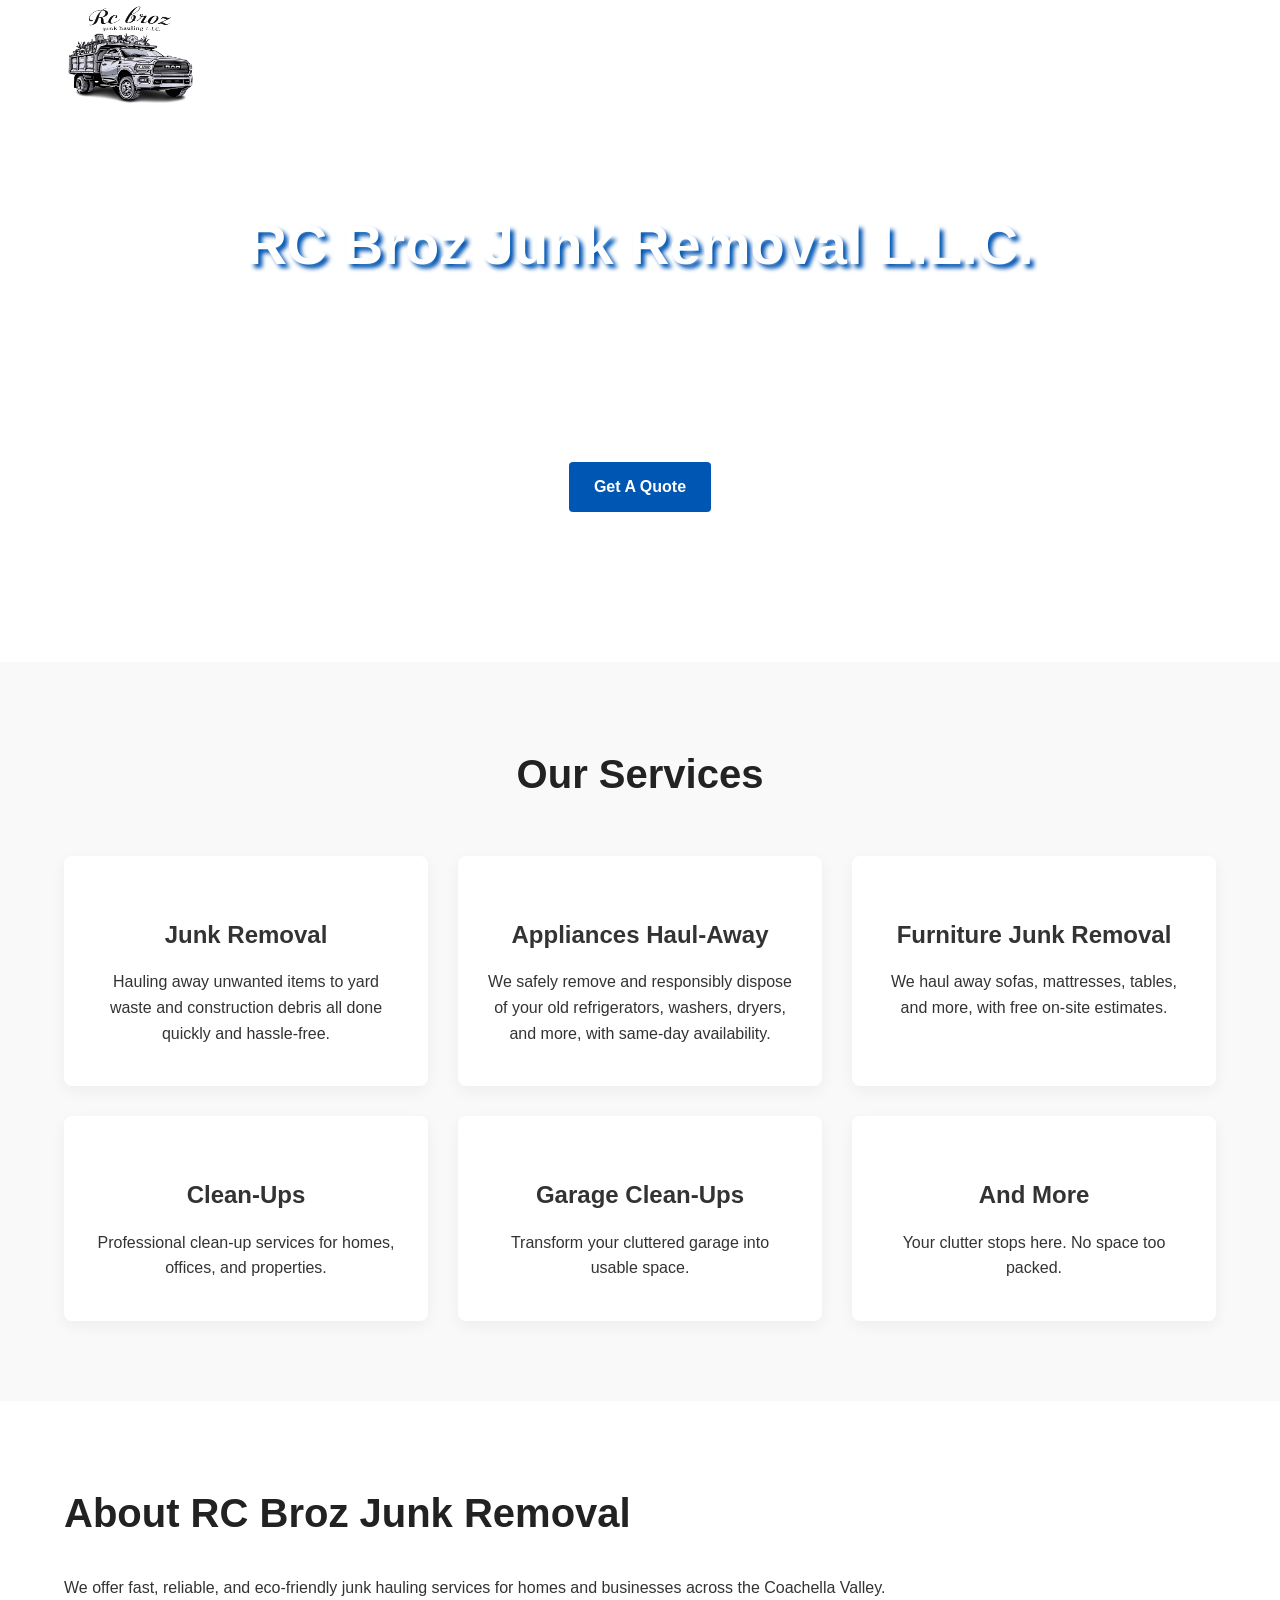
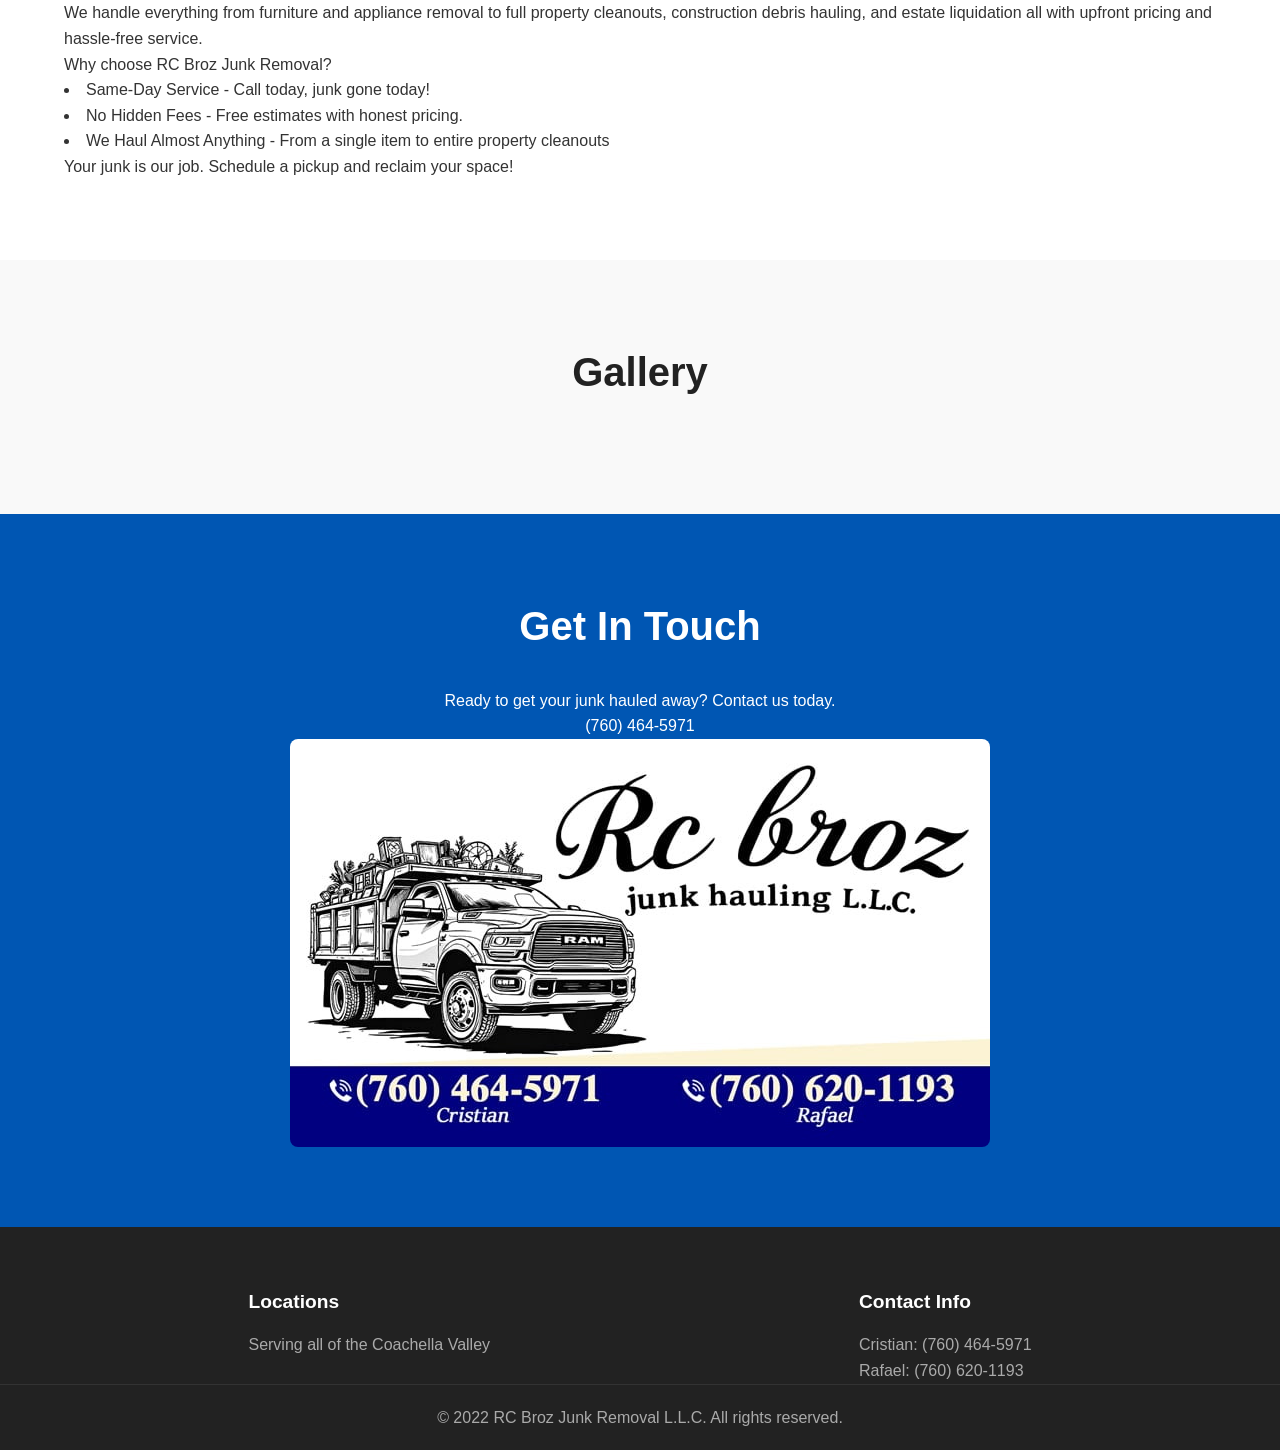
==== index.html @ 41b6b109 "Add files via upload" ====
<!DOCTYPE html>
<html lang="en">
<head>
    <meta charset="UTF-8">
    <meta name="viewport" content="width=device-width, initial-scale=1.0">
    <meta name="theme-color" content="#0056b3">
    <meta name="apple-mobile-web-app-capable" content="yes">
    <meta name="apple-mobile-web-app-status-bar-style" content="black-translucent">
    <meta name="viewport" content="width=device-width, initial-scale=1, minimum-scale=1, maximum-scale=5, viewport-fit=cover">
    <title>RC Broz Junk Removal L.L.C.</title>
    <link rel="stylesheet" href="style.css">
</head>
<body>
    <!-- Header -->
    <header class="sticky-header">
        <div class="container header-container">
            <!------- <a href="#" class="logo">RC Bros<span>Junk Removal L.L.C.</span></a> ----->

            <!---- Default logo (shown when transparent)  --->
            <img src="./images/headerlogo1.png" alt="Company Logo" width="135" height="100" class="logo logo-light">

            <!---- Scrolled logo (hidden by default)  -->
            <img src="./images/headerlogo.jpg" alt="Company Logo" width="135" height="100" class="logo logo-dark">
            <nav>
                <ul id="nav-menu">
                    <li><a href="#home">Home</a></li>
                    <li><a href="#services">Services</a></li>
                    <li><a href="#about">About</a></li>
                    <li><a href="#clients">Gallery</a></li>
                    <li><a href="#contact">Contact</a></li>
                </ul>
                <div class="mobile-menu-btn" id="mobile-menu-btn">☰</div>
            </nav>
        </div>
    </header>

    <!-- Hero Section -->
    <section class="hero" id="home">
        <div class="container">
            <h1>RC Broz Junk Removal L.L.C.</h1>
            <p> We don’t just remove junk. We clear the way for your peace of mind. Whether it’s household clutter, construction debris, or estate cleanouts, our team handles it all with efficiency and a commitment to making your space usable again. Fast, affordable, and hassle free.</p>
            <a href="#contact" class="btn">Get A Quote</a>
        </div>
    </section>

    <!-- Services Section -->
    <section class="services" id="services">
        <div class="container">
            <h2>Our Services</h2>
            
            <div class="services-grid">
                <div class="service-card">
                    <div class="service-icon"></div>
                    <h3>Junk Removal</h3>
                    <p>Hauling away unwanted items to yard waste and construction debris all done quickly and hassle-free.</p>
                </div>
                
                <div class="service-card">
                    <div class="service-icon"></div>
                    <h3>Appliances Haul-Away</h3>
                    <p>We safely remove and responsibly dispose of your old refrigerators, washers, dryers, and more, with same-day availability.</p>
                </div>
                
                <div class="service-card">
                    <div class="service-icon"></div>
                    <h3>Furniture Junk Removal</h3>
                    <p>We haul away sofas, mattresses, tables, and more, with free on-site estimates.</p>
                </div>
                
                <div class="service-card">
                    <div class="service-icon"></div>
                    <h3>Clean-Ups</h3>
                    <p>Professional clean-up services for homes, offices, and properties.</p>
                </div>
                
                <div class="service-card">
                    <div class="service-icon"></div>
                    <h3>Garage Clean-Ups</h3>
                    <p>Transform your cluttered garage into usable space.</p>
                </div>
                
                <div class="service-card">
                    <div class="service-icon"></div>
                    <h3>And More</h3>
                    <p>Your clutter stops here. No space too packed.</p>
                </div>
            </div>
        </div>
    </section>

    <!-- About Section -->
    <section class="about" id="about">
        <div class="container">
            <div class="about-content">
                <h2>About RC Broz Junk Removal</h2>
                <p>We offer fast, reliable, and eco-friendly junk hauling services for homes and businesses across the Coachella Valley.</p>
                <p>We handle everything from furniture and appliance removal to full property cleanouts, construction debris hauling, and estate liquidation all with upfront pricing and hassle-free service.</p>
                <p>Why choose RC Broz Junk Removal?</p>
                <ui>
                    <li>Same-Day Service - Call today, junk gone today!</li>
                    <li>No Hidden Fees - Free estimates with honest pricing.</li>
                    <li>We Haul Almost Anything - From a single item to entire property cleanouts</li>
                </ui>
                <p>Your junk is our job. Schedule a pickup and reclaim your space!</p>
            </div>
        </div>
    </section>

    <!-- Clients Section -->
    <section class="clients" id="clients">
        <div class="container">
            <h2>Gallery</h2>
            
            <behold-widget feed-id="I3jZKissPpooNhPsQgFi"></behold-widget>
        </div>
    </section>

    <!-- Contact Section -->
    <section class="contact" id="contact">
        <div class="container">
            <h2>Get In Touch</h2>
            <p>Ready to get your junk hauled away? Contact us today.</p>
            <p><a href="tel:17604645971">(760) 464-5971</a></p>
            
            <div class="contact-form">
                <img src="/images/business-card.jpg" alt="business card">
            </div>
        </div>
    </section>

    <!-- Footer -->
    <footer>
        <div class="container footer-contain">
            <!------
            <div class="footer-content">
                <div class="footer-column">
                    <h3>Anneta Group</h3>
                    <p>Helping businesses leverage technology to drive growth and stay competitive in the digital age.</p>
                    <div class="social-links">
                        <a href="#"><span>FB</span></a>
                        <a href="#"><span>TW</span></a>
                        <a href="#"><span>LI</span></a>
                        <a href="#"><span>IG</span></a>
                    </div>
                </div>
                ----->
                
                <div class="footer-column">
                    <h3>Locations</h3>
                    <ul>
                        <li>Serving all of the Coachella Valley</li>
                    </ul>
                </div>
                
                <div class="footer-column">
                    <h3>Contact Info</h3>
                    <ul>
                        <li><a href="tel:17604645971">Cristian: (760) 464-5971</a></li>
                        <li><a href="tel:17606201193">Rafael: (760) 620-1193</a></li>
                    </ul>
                </div>
            </div>
            
            <div class="copyright">
                <p>&copy; 2022 RC Broz Junk Removal L.L.C. All rights reserved.</p>
            </div>
        </div>
    </footer>

    <script src="script.js"></script>
<script>
  (() => {
    const d=document,s=d.createElement("script");s.type="module";
    s.src="https://w.behold.so/widget.js";d.head.append(s);
  })();
</script>
</body>
</html>
---- style.css ----
/* Reset and Base Styles */
* {
    margin: 0;
    padding: 0;
    box-sizing: border-box;
    font-family: 'Segoe UI', Tahoma, Geneva, Verdana, sans-serif;
}

body {
    color: #333;
    line-height: 1.6;
    padding-top: 80px; /* To account for fixed header */
}

a {
    text-decoration: none;
    color: inherit;
}

ul {
    list-style: none;
}

.container {
    width: 90%;
    max-width: 1200px;
    margin: 0 auto;
}

.btn {
    display: inline-block;
    padding: 12px 25px;
    background: #0056b3;
    color: white;
    border-radius: 4px;
    font-weight: 600;
    transition: all 0.3s ease;
}

.btn:hover {
    background: #003d7a;
    transform: translateY(-2px);
}

section {
    padding: 80px 0;
}

h2 {
    font-size: 2.5rem;
    margin-bottom: 30px;
    color: #222;
}

h3 {
    font-size: 1.5rem;
    margin-bottom: 15px;
}

/* Header Styles */
header {
    background-color: transparent;
    /*box-shadow: 0 2px 10px rgba(0, 0, 0, 0.1); */
    position: fixed;
    width: 100%;
    z-index: 1000;
    top: 0;
    transition: background-color 0s;
}

header.scrolled {
    background-color: white;
}

header.scrolled nav a {
    color: #333;
}

header.scrolled .logo-light {
    opacity: 0;
}

header.scrolled .logo-dark {
    opacity: 1;
}

/* header.sticky-header {
    box-shadow: 0 2px 20px rgba(0, 0, 0, 0.1);
}
*/
header.solid {
    background-color: white;
}

.header-container {
    display: flex;
    justify-content: space-between;
    align-items: center;
    padding: 5px 0;
}

.logo {
    transition: opacity 0s;
}

.logo-light {
    opacity: 1;
}

.logo-dark {
    opacity: 0;
    position: absolute;
}


nav ul {
    display: flex;
}

nav ul li {
    margin-left: 30px;
}

nav ul li a {
    color: white;
    font-weight: 500;
    transition: color 0.3s ease;
}

nav ul li a:hover {
    color: rgb(0, 86, 179);
}

.mobile-menu-btn {
    display: none;
    font-size: 1.5rem;
    cursor: pointer;
}

/* Hero Section */
.hero {
    /* background: linear-gradient(rgba(0, 0, 0, 0.7), rgba(0, 0, 0, 0.7)), url('https://annetagroup.com/wp-content/uploads/2022/07/hero-bg.jpg'); */ 
    background-image: url(./images/background1.jpg);
    background-repeat: no-repeat;
    background-size: cover;
    background-position: center;
    color: white;
    text-align: center;
    padding: 200px 0 150px;
    margin-top: -80px; /* Counteract the body padding */
}

.hero h1 {
    font-size: 3.5rem;
    margin-bottom: 20px;
    text-shadow: 4px 4px 4px rgba(0, 86, 179, 50.5);
}

.hero p {
    font-size: 1.2rem;
    max-width: 700px;
    margin: 0 auto 30px;
}

/* Services Section */
.services {
    background: #f9f9f9;
    text-align: center;
}

.services-grid {
    display: grid;
    grid-template-columns: repeat(auto-fit, minmax(300px, 1fr));
    gap: 30px;
    margin-top: 50px;
}

.service-card {
    background: white;
    padding: 40px 30px;
    border-radius: 8px;
    box-shadow: 0 5px 15px rgba(0, 0, 0, 0.05);
    transition: transform 0.3s ease, box-shadow 0.3s ease;
}

.service-card:hover {
    transform: translateY(-10px);
    box-shadow: 0 15px 30px rgb(0, 86, 179);
}

.service-icon {
    font-size: 3rem;
    color: #0056b3;
    margin-bottom: 20px;
}

/* About Section */
.about {
    display: flex;
    align-items: center;
    gap: 50px;
}

.about-content {
    flex: 1;
}

.about-image {
    flex: 1;
    border-radius: 8px;
    overflow: hidden;
}

.about-image img {
    width: 100%;
    height: auto;
    display: block;
}

/* Clients Section */
.clients {
    background: #f9f9f9;
    text-align: center;
}


/* Contact Section */
.contact {
    background: #0056b3;
    color: white;
    text-align: center;
}

.contact h2 {
    color: white;
}

.contact-form img {
    max-width: 100%;
    height: auto;
    display: block;
    margin: 0 auto;
    border-radius: 8px;
}



/* Footer */
footer {
    background: #222;
    color: #aaa;
    padding: 60px 0 20px;
}

.footer-contain {
    display: flex;
    justify-content: space-around;
}

/*
.footer-content {
    display: grid;
    grid-template-columns: repeat(auto-fit, minmax(250px, 1fr));
    gap: 40px;
    margin-bottom: 40px;
}
    */

.footer-column h3 {
    color: white;
    font-size: 1.2rem;
}


.footer-column ul li a:hover {
    color: white;
}

.social-links {
    display: flex;
    gap: 15px;
    margin-top: 20px;
}

.social-links a {
    display: flex;
    align-items: center;
    justify-content: center;
    width: 40px;
    height: 40px;
    background: #333;
    border-radius: 50%;
    transition: all 0.3s ease;
}

.social-links a:hover {
    background: #0056b3;
    transform: translateY(-3px);
}

.copyright {
    text-align: center;
    padding-top: 20px;
    border-top: 1px solid #333;
}

/* Responsive Styles */
@media (max-width: 992px) {
    .about {
        flex-direction: column;
    }
}

@media (max-width: 768px) {
    nav ul {
        display: none;
        position: absolute;
        top: 80px;
        left: 0;
        width: 100%;
        background: white;
        flex-direction: column;
        padding: 20px 0;
        box-shadow: 0 5px 10px rgba(0, 0, 0, 0.1);
        top: 70px; /* Matches your logo height */
        background: rgba(255,255,255,0.98); /* Semi-transparent white */
    }

     nav ul li a {
        color: #333 !important; /* Force dark text */
        padding: 12px 20px;
        display: block;
    }

    nav ul.show {
        display: flex;
    }

    nav ul li {
        margin: 0;
        padding: 10px 20px;
    }

    nav ul li:hover {
        background: #f5f5f5;
    }

    .mobile-menu-btn {
        display: block;
    }

    .hero h1 {
        font-size: 2.5rem;
    }

    section {
        padding: 60px 0;
    }

    .contact-form img {
        max-width: 90%;
        padding: 10px 0;
    }
}

@media (max-width: 576px) {
    .hero {
        padding: 150px 0 100px;
    }

    .hero h1 {
        font-size: 2rem;
    }

    h2 {
        font-size: 2rem;
    }

    .contact-form {
        padding: 30px 20px;
    }
}
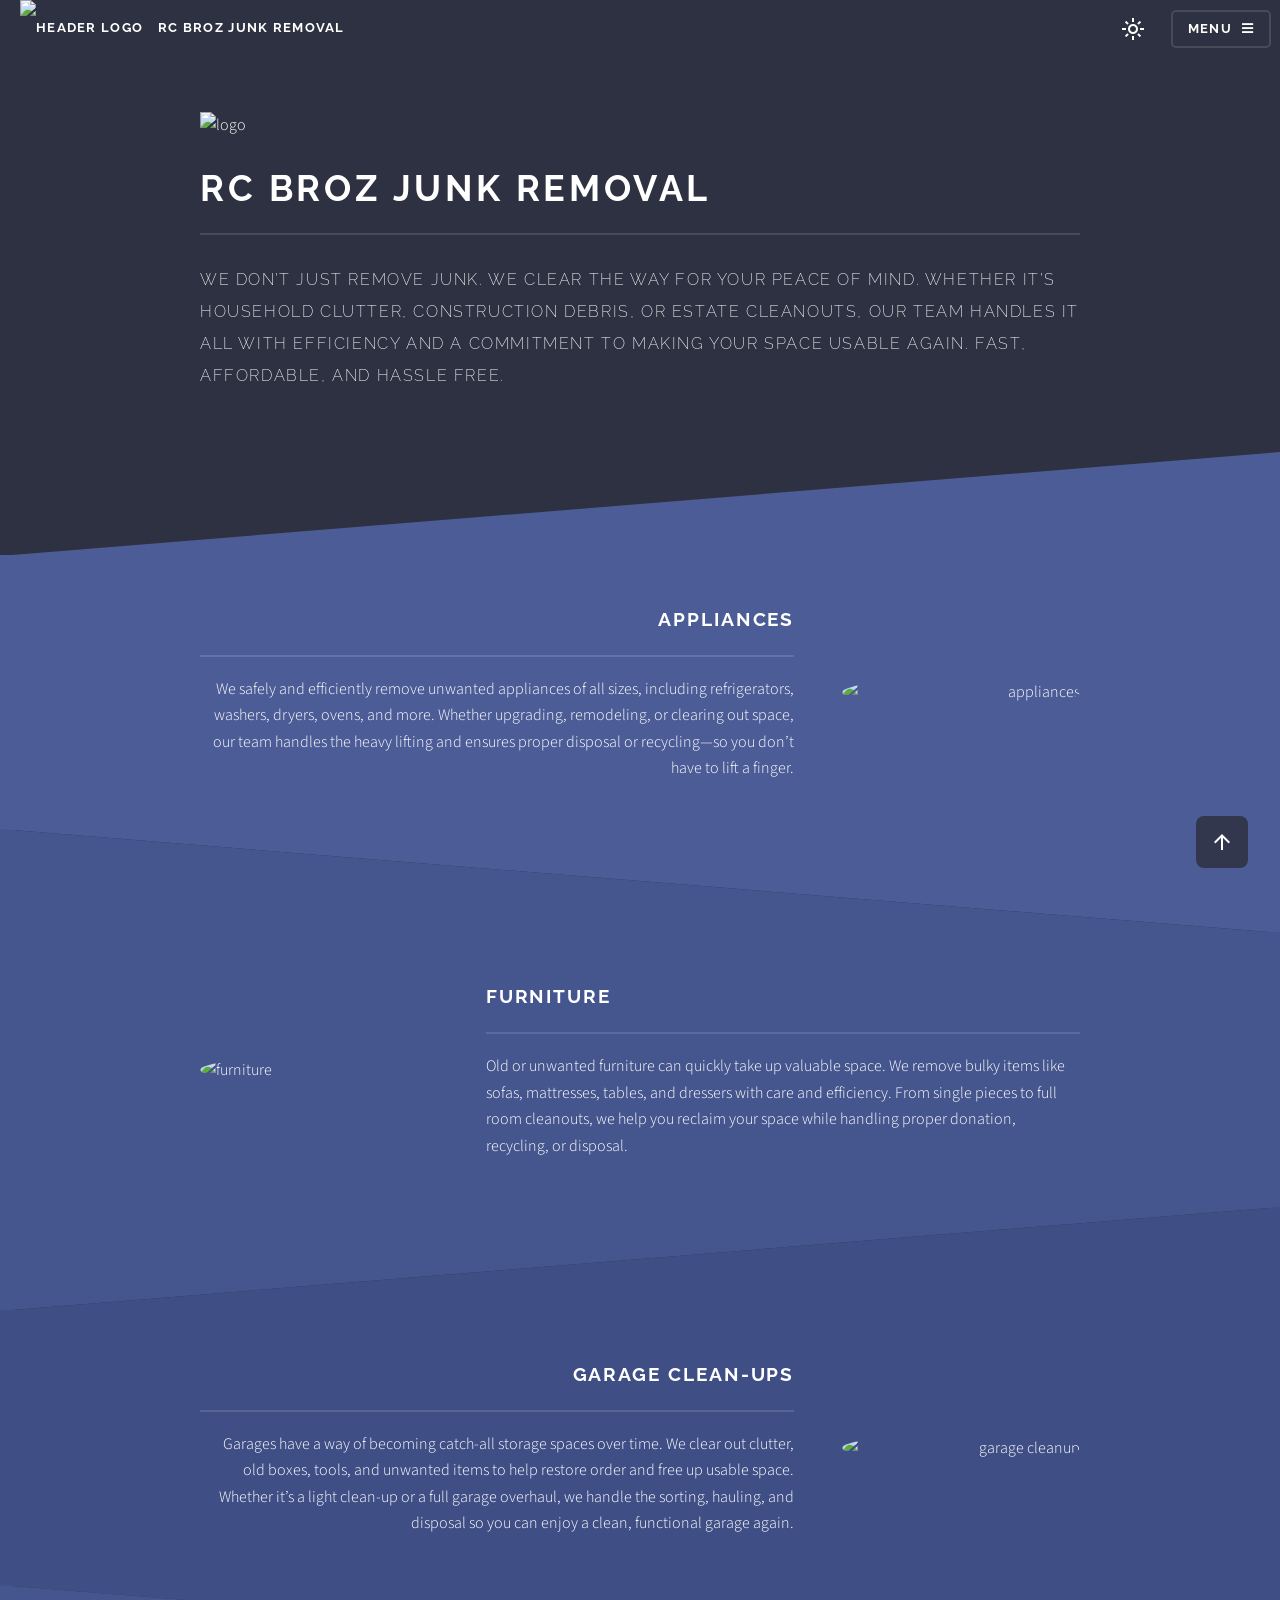
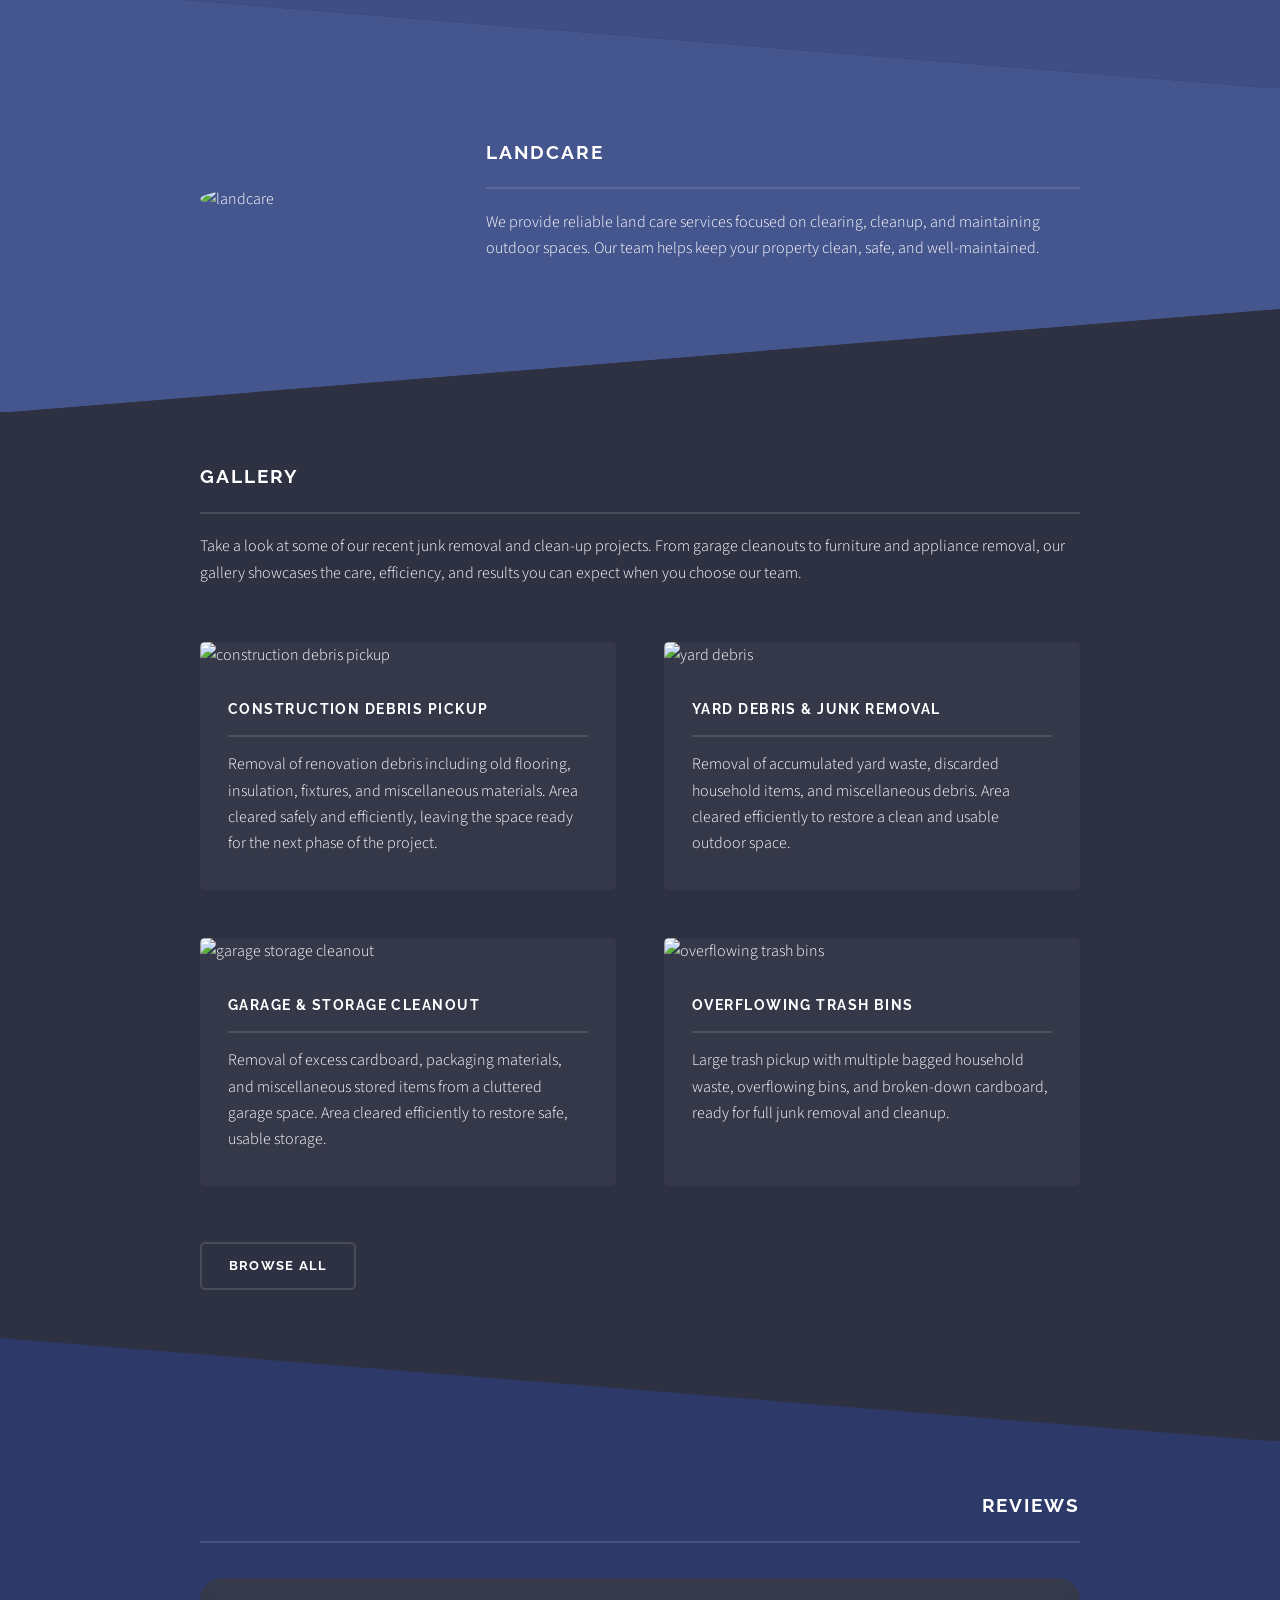
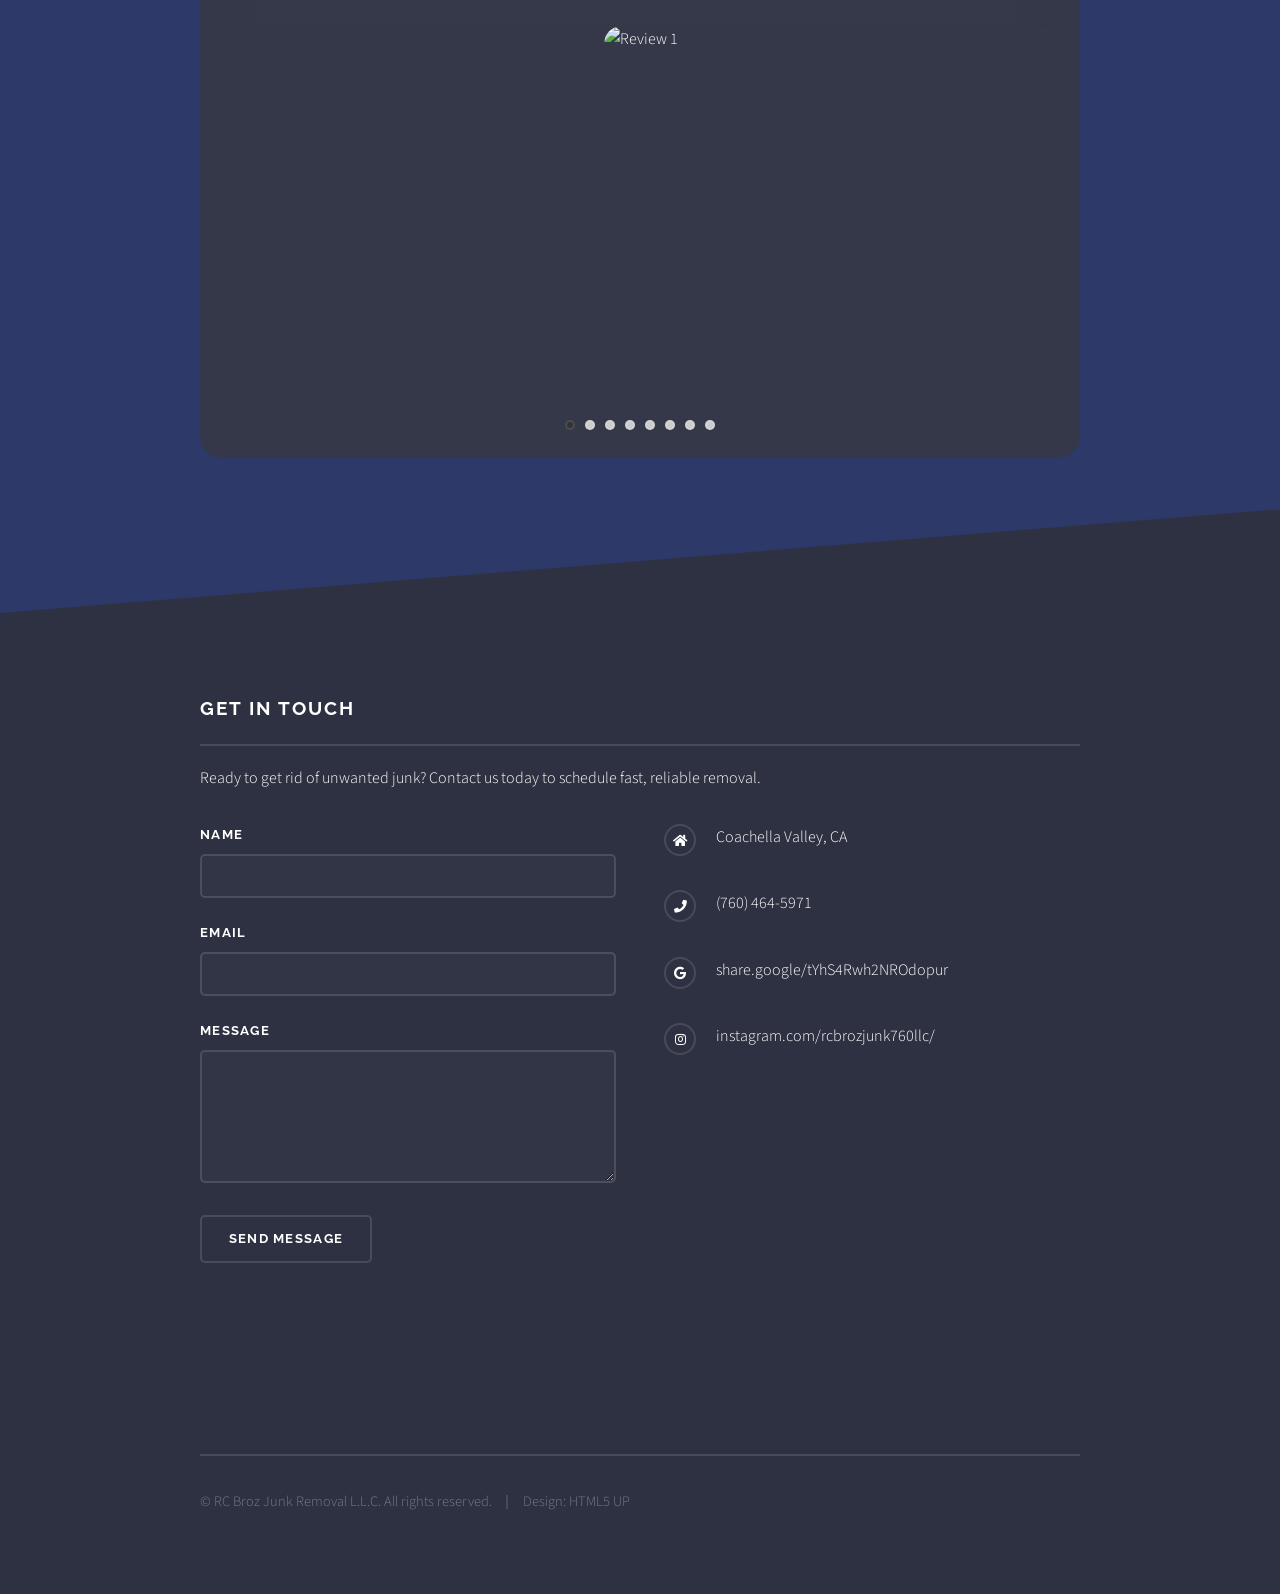
==== commit 97a4ed2a: "Add files via upload" ====
--- a/index.html
+++ b/index.html
@@ -1,178 +1,400 @@
-<!DOCTYPE html>
-<html lang="en">
-<head>
-    <meta charset="UTF-8">
-    <meta name="viewport" content="width=device-width, initial-scale=1.0">
-    <meta name="theme-color" content="#0056b3">
-    <meta name="apple-mobile-web-app-capable" content="yes">
-    <meta name="apple-mobile-web-app-status-bar-style" content="black-translucent">
-    <meta name="viewport" content="width=device-width, initial-scale=1, minimum-scale=1, maximum-scale=5, viewport-fit=cover">
-    <title>RC Broz Junk Removal L.L.C.</title>
-    <link rel="stylesheet" href="style.css">
-</head>
-<body>
-    <!-- Header -->
-    <header class="sticky-header">
-        <div class="container header-container">
-            <!------- <a href="#" class="logo">RC Bros<span>Junk Removal L.L.C.</span></a> ----->
-
-            <!---- Default logo (shown when transparent)  --->
-            <img src="./images/headerlogo1.png" alt="Company Logo" width="135" height="100" class="logo logo-light">
-
-            <!---- Scrolled logo (hidden by default)  -->
-            <img src="./images/headerlogo.jpg" alt="Company Logo" width="135" height="100" class="logo logo-dark">
-            <nav>
-                <ul id="nav-menu">
-                    <li><a href="#home">Home</a></li>
-                    <li><a href="#services">Services</a></li>
-                    <li><a href="#about">About</a></li>
-                    <li><a href="#clients">Gallery</a></li>
-                    <li><a href="#contact">Contact</a></li>
-                </ul>
-                <div class="mobile-menu-btn" id="mobile-menu-btn">☰</div>
-            </nav>
-        </div>
-    </header>
-
-    <!-- Hero Section -->
-    <section class="hero" id="home">
-        <div class="container">
-            <h1>RC Broz Junk Removal L.L.C.</h1>
-            <p> We don’t just remove junk. We clear the way for your peace of mind. Whether it’s household clutter, construction debris, or estate cleanouts, our team handles it all with efficiency and a commitment to making your space usable again. Fast, affordable, and hassle free.</p>
-            <a href="#contact" class="btn">Get A Quote</a>
-        </div>
-    </section>
-
-    <!-- Services Section -->
-    <section class="services" id="services">
-        <div class="container">
-            <h2>Our Services</h2>
-            
-            <div class="services-grid">
-                <div class="service-card">
-                    <div class="service-icon"></div>
-                    <h3>Junk Removal</h3>
-                    <p>Hauling away unwanted items to yard waste and construction debris all done quickly and hassle-free.</p>
-                </div>
-                
-                <div class="service-card">
-                    <div class="service-icon"></div>
-                    <h3>Appliances Haul-Away</h3>
-                    <p>We safely remove and responsibly dispose of your old refrigerators, washers, dryers, and more, with same-day availability.</p>
-                </div>
-                
-                <div class="service-card">
-                    <div class="service-icon"></div>
-                    <h3>Furniture Junk Removal</h3>
-                    <p>We haul away sofas, mattresses, tables, and more, with free on-site estimates.</p>
-                </div>
-                
-                <div class="service-card">
-                    <div class="service-icon"></div>
-                    <h3>Clean-Ups</h3>
-                    <p>Professional clean-up services for homes, offices, and properties.</p>
-                </div>
-                
-                <div class="service-card">
-                    <div class="service-icon"></div>
-                    <h3>Garage Clean-Ups</h3>
-                    <p>Transform your cluttered garage into usable space.</p>
-                </div>
-                
-                <div class="service-card">
-                    <div class="service-icon"></div>
-                    <h3>And More</h3>
-                    <p>Your clutter stops here. No space too packed.</p>
-                </div>
-            </div>
-        </div>
-    </section>
-
-    <!-- About Section -->
-    <section class="about" id="about">
-        <div class="container">
-            <div class="about-content">
-                <h2>About RC Broz Junk Removal</h2>
-                <p>We offer fast, reliable, and eco-friendly junk hauling services for homes and businesses across the Coachella Valley.</p>
-                <p>We handle everything from furniture and appliance removal to full property cleanouts, construction debris hauling, and estate liquidation all with upfront pricing and hassle-free service.</p>
-                <p>Why choose RC Broz Junk Removal?</p>
-                <ui>
-                    <li>Same-Day Service - Call today, junk gone today!</li>
-                    <li>No Hidden Fees - Free estimates with honest pricing.</li>
-                    <li>We Haul Almost Anything - From a single item to entire property cleanouts</li>
-                </ui>
-                <p>Your junk is our job. Schedule a pickup and reclaim your space!</p>
-            </div>
-        </div>
-    </section>
-
-    <!-- Clients Section -->
-    <section class="clients" id="clients">
-        <div class="container">
-            <h2>Gallery</h2>
-            
-            <behold-widget feed-id="I3jZKissPpooNhPsQgFi"></behold-widget>
-        </div>
-    </section>
-
-    <!-- Contact Section -->
-    <section class="contact" id="contact">
-        <div class="container">
-            <h2>Get In Touch</h2>
-            <p>Ready to get your junk hauled away? Contact us today.</p>
-            <p><a href="tel:17604645971">(760) 464-5971</a></p>
-            
-            <div class="contact-form">
-                <img src="/images/business-card.jpg" alt="business card">
-            </div>
-        </div>
-    </section>
-
-    <!-- Footer -->
-    <footer>
-        <div class="container footer-contain">
-            <!------
-            <div class="footer-content">
-                <div class="footer-column">
-                    <h3>Anneta Group</h3>
-                    <p>Helping businesses leverage technology to drive growth and stay competitive in the digital age.</p>
-                    <div class="social-links">
-                        <a href="#"><span>FB</span></a>
-                        <a href="#"><span>TW</span></a>
-                        <a href="#"><span>LI</span></a>
-                        <a href="#"><span>IG</span></a>
-                    </div>
-                </div>
-                ----->
-                
-                <div class="footer-column">
-                    <h3>Locations</h3>
-                    <ul>
-                        <li>Serving all of the Coachella Valley</li>
-                    </ul>
-                </div>
-                
-                <div class="footer-column">
-                    <h3>Contact Info</h3>
-                    <ul>
-                        <li><a href="tel:17604645971">Cristian: (760) 464-5971</a></li>
-                        <li><a href="tel:17606201193">Rafael: (760) 620-1193</a></li>
-                    </ul>
-                </div>
-            </div>
-            
-            <div class="copyright">
-                <p>&copy; 2022 RC Broz Junk Removal L.L.C. All rights reserved.</p>
-            </div>
-        </div>
-    </footer>
-
-    <script src="script.js"></script>
-<script>
-  (() => {
-    const d=document,s=d.createElement("script");s.type="module";
-    s.src="https://w.behold.so/widget.js";d.head.append(s);
-  })();
-</script>
-</body>
+<!DOCTYPE HTML>
+<!--
+	Solid State by HTML5 UP
+	html5up.net | @ajlkn
+	Free for personal and commercial use under the CCA 3.0 license (html5up.net/license)
+-->
+<html>
+	<head>
+		<title>RC Broz Junk Removal</title>
+		<meta charset="utf-8" />
+		<meta name="viewport" content="width=device-width, initial-scale=1, user-scalable=no" />
+		<link rel="stylesheet" href="assets/css/main.css" />
+		<link href="https://fonts.googleapis.com/css2?family=Material+Symbols+Outlined" rel="stylesheet" />
+		<link rel="apple-touch-icon" sizes="180x180" href="/images/apple-touch-icon.png">
+		<link rel="icon" type="image/png" sizes="32x32" href="/images/favicon-32x32.png">
+		<link rel="icon" type="image/png" sizes="16x16" href="/images/favicon-16x16.png">
+		<noscript><link rel="stylesheet" href="assets/css/noscript.css" /></noscript>
+		<script>
+		if ('scrollRestoration' in history) {
+			history.scrollRestoration = 'manual';
+			}
+		</script>
+
+	</head>
+	<body class="is-preload">
+
+		<!-- Page Wrapper -->
+			<div id="page-wrapper">
+
+				<!-- Header -->
+					<header id="header" class="alt">
+						<h1>
+							<a href="#"><img src="./images/headerlogo1_copy_50.png " alt="header logo" width="90px" height="auto"></a>
+							<a class="headtitle">RC Broz Junk Removal</a>
+						</h1>
+						<nav>
+							<a href="#" id="themeToggle">
+								<span class="material-symbols-outlined">light_mode</span>
+							</a>
+							<a href="#menu">Menu</a>
+						</nav>
+					</header>
+
+				<!-- Menu -->
+					<nav id="menu">
+						<div class="inner">
+							<h2>Menu</h2>
+							<ul class="links">
+								<li><a href="index.html" class="active">Home</a></li>
+								<li><a href="about.html">About</a></li>
+								<li><a href="gallery.html">Gallery</a></li>
+								<li><a href="contact.html">Contact</a></li>
+							</ul>
+							<div class="nav-icons">
+								<a href="https://www.instagram.com/rcbrozjunk760llc/" target="_blank" rel="noopener noreferrer" class="icon brands fa-instagram"></a>
+								<a href="https://share.google/VHnKcgYV7gYrszbae" target="_blank" rel="noopener noreferrer" class="icon brands fa-google"></a>
+								<a href="tel:+17604645971" class="icon solid fa-phone"></a>
+							</div>
+							<a href="#" class="close">Close</a>
+						</div>
+					</nav>
+
+				<!-- Banner -->
+					<section id="banner">
+						<div class="inner">
+							<div class="logo">
+								<img src="/images/headerlogo1.png" alt="logo" width="200px" auto="auto">
+							</div>
+							<h2>RC Broz Junk Removal</h2>
+							<p>We don’t just remove junk. We clear the way for your peace of mind. Whether it’s household clutter, construction debris, or estate cleanouts, our team handles it all with efficiency and a commitment to making your space usable again. Fast, affordable, and hassle free.</p>
+						</div>
+					</section>
+
+				<!-- Wrapper -->
+					<section id="wrapper">
+
+						<!-- One -->
+							<section id="one" class="wrapper spotlight style1">
+								<div class="inner">
+									<img class= "image" src="images/appliances.jpg" alt="appliances" />
+									<div class="content">
+										<h2 class="major">Appliances</h2>
+										<p>We safely and efficiently remove unwanted appliances of all sizes, including refrigerators, washers, dryers, ovens, and more. Whether upgrading, remodeling, or clearing out space, our team handles the heavy lifting and ensures proper disposal or recycling—so you don’t have to lift a finger.</p>
+										
+									</div>
+								</div>
+							</section>
+
+						<!-- Two -->
+							<section id="two" class="wrapper alt spotlight style2">
+								<div class="inner">
+									<img class="image" src="images/furniture.jpg" alt="furniture" />
+									<div class="content">
+										<h2 class="major">Furniture</h2>
+										<p>Old or unwanted furniture can quickly take up valuable space. We remove bulky items like sofas, mattresses, tables, and dressers with care and efficiency. From single pieces to full room cleanouts, we help you reclaim your space while handling proper donation, recycling, or disposal.</p>
+										
+									</div>
+								</div>
+							</section>
+
+						<!-- Three -->
+							<section id="three" class="wrapper spotlight style3">
+								<div class="inner">
+									<img class="image" src="images/garagecleanup.jpg" alt="garage cleanup" />
+									<div class="content">
+										<h2 class="major">Garage Clean-ups</h2>
+										<p>Garages have a way of becoming catch-all storage spaces over time. We clear out clutter, old boxes, tools, and unwanted items to help restore order and free up usable space. Whether it’s a light clean-up or a full garage overhaul, we handle the sorting, hauling, and disposal so you can enjoy a clean, functional garage again.</p>
+										
+									</div>
+								</div>
+							</section>
+
+						<!-- Four -->
+							<section id="two" class="wrapper alt spotlight style2">
+								<div class="inner">
+									<img class="image" src="images/landcare.png" alt="landcare" />
+									<div class="content">
+										<h2 class="major">Landcare</h2>
+										<p>We provide reliable land care services focused on clearing, cleanup, and maintaining outdoor spaces. Our team helps keep your property clean, safe, and well-maintained.</p>
+										
+									</div>
+								</div>
+							</section>
+
+
+						<!-- Five -->
+							<section id="four" class="wrapper style1">
+								<div class="inner">
+									<h2 class="major">Gallery</h2>
+									<p>Take a look at some of our recent junk removal and clean-up projects. From garage cleanouts to furniture and appliance removal, our gallery showcases the care, efficiency, and results you can expect when you choose our team.</p>
+									<section class="features">
+										<article>
+											<img class="image" src="images/constructiondebrispickup.jpg" alt="construction debris pickup" />
+											<h3 class="major">Construction Debris Pickup</h3>
+											<p>Removal of renovation debris including old flooring, insulation, fixtures, and miscellaneous materials. Area cleared safely and efficiently, leaving the space ready for the next phase of the project.</p>
+										</article>
+										<article>
+											<img class="image" src="images/yarddebrisjunk removal.jpg" alt="yard debris" />
+											<h3 class="major">Yard Debris & Junk Removal</h3>
+											<p>Removal of accumulated yard waste, discarded household items, and miscellaneous debris. Area cleared efficiently to restore a clean and usable outdoor space.</p>
+										</article>
+										<article>
+											<img class="image" src="images/garagestoragecleanout.jpg" alt="garage storage cleanout" />
+											<h3 class="major">Garage & Storage Cleanout</h3>
+											<p>Removal of excess cardboard, packaging materials, and miscellaneous stored items from a cluttered garage space. Area cleared efficiently to restore safe, usable storage.</p>
+										</article>
+										<article>
+											<img class="image" src="images/overflowingtrashbins.jpg" alt="overflowing trash bins" />
+											<h3 class="major">Overflowing Trash Bins</h3>
+											<p>Large trash pickup with multiple bagged household waste, overflowing bins, and broken-down cardboard, ready for full junk removal and cleanup.</p>
+										</article>
+									</section>
+									<ul class="actions">
+										<li><a href="gallery.html" class="button">Browse All</a></li>
+									</ul>
+								</div>
+							</section>
+
+						<!-- Six -->
+							<section id="four" class="wrapper alt style6">
+								<div class="inner">
+									<h2 class="major moveright">Reviews</h2>
+									<div class="curved-panel">
+										<div class="carousel-wrapper">
+										<div class="curved-track">
+											<figure class="card">
+												<img src="/images/g-review1.png" alt="Review 1" />
+											</figure>
+											<figure class="card">
+												<img src="/images/g-review2.png" alt="Review 2" />
+											</figure>
+											<figure class="card">
+												<img src="/images/g-review3.png" alt="Review 3" />
+											</figure>
+											<figure class="card">
+												<img src="/images/g-review4.png" alt="Review 4" />
+											</figure>
+											<figure class="card">
+												<img src="/images/g-review5.png" alt="Review 5" />
+											</figure>
+											<figure class="card">
+												<img src="/images/g-review6.png" alt="Review 6" />
+											</figure>
+											<figure class="card">
+												<img src="/images/g-review7.png" alt="Review 7" />
+											</figure>
+											<figure class="card">
+												<img src="/images/g-review8.png" alt="Review 8" />
+											</figure>
+										</div>
+										<div class="carousel-dots"></div>
+										</div>
+									</div>
+								</div>
+							</section>
+						</section>
+
+				<!-- Footer -->
+					<section id="footer">
+						<div class="inner">
+							<h2 class="major">Get in touch</h2>
+							<p>Ready to get rid of unwanted junk? Contact us today to schedule fast, reliable removal.</p>
+							<form action="https://formsubmit.co/785017e3aec598a515b92d6d73efd023" method="POST">
+								<div class="fields">
+									<div class="field">
+										<label for="name">Name</label>
+										<input type="text" name="name" id="name" required />
+									</div>
+									<div class="field">
+										<label for="email">Email</label>
+										<input type="email" name="email" id="email" required/>
+									</div>
+									<div class="field">
+										<label for="message">Message</label>
+										<textarea name="message" id="message" rows="4"></textarea>
+									</div>
+								</div>
+								<ul class="actions">
+									<li><button type="submit">Send Message</button></li>
+								</ul>
+							</form>
+							<ul class="contact">
+								<li class="icon solid fa-home">
+									Coachella Valley, CA
+								</li>
+								<li class="icon solid fa-phone"><a href="tel:+17604645971">(760) 464-5971</a></li>
+								<li class="icon brands fa-google"><a href="https://share.google/VHnKcgYV7gYrszbae" target="_blank" rel="noopener noreferrer">share.google/tYhS4Rwh2NROdopur</a></li>
+								<li class="icon brands fa-instagram"><a href="https://www.instagram.com/rcbrozjunk760llc/" target="_blank" rel="noopener noreferrer">instagram.com/rcbrozjunk760llc/</a></li>
+								<iframe src="https://www.google.com/maps/embed?pb=!1m18!1m12!1m3!1d1698011.4713365524!2d-117.96455709078091!3d33.77542715642688!2m3!1f0!2f0!3f0!3m2!1i1024!2i768!4f13.1!3m3!1m2!1s0x700ef305516ca63%3A0xf6fe5987f77745fb!2sRC%20Broz%20Landcare%20%26%20Junk%20Removal!5e0!3m2!1sen!2sus!4v1767579040574!5m2!1sen!2sus" width="335" height="250" style="border:0;" allowfullscreen="" loading="lazy" referrerpolicy="no-referrer-when-downgrade"></iframe>
+							</ul>
+							<ul class="copyright">
+								<li>&copy; RC Broz Junk Removal L.L.C. All rights reserved.</li><li>Design: <a href="http://html5up.net">HTML5 UP</a></li>
+							</ul>
+						</div>
+					</section>
+
+			</div>
+
+
+		<!-- Back to top button -->
+		 <a href="#" id="scrollTopBtn">
+			<span class="material-symbols-outlined">arrow_upward</span>
+		 </a>
+
+		<!-- Scripts -->
+			<script src="assets/js/jquery.min.js"></script>
+			<script src="assets/js/jquery.scrollex.min.js"></script>
+			<script src="assets/js/browser.min.js"></script>
+			<script src="assets/js/breakpoints.min.js"></script>
+			<script src="assets/js/util.js"></script>
+			<script src="assets/js/main.js"></script>
+
+
+        <!--- carousel dots --->
+
+			<script>
+			const track = document.querySelector('.curved-track');
+			const cards = document.querySelectorAll('.card');
+			const dotsContainer = document.querySelector('.carousel-dots');
+			
+			// Create dots// 
+			cards.forEach((_, index) => {
+				const dot = document.createElement('button');
+				if (index === 0) dot.classList.add('active');
+				dot.addEventListener('click', () => {
+					cards[index].scrollIntoView({
+						behavior: 'smooth',
+						inline: 'center'
+					});
+				});
+				
+				dotsContainer.appendChild(dot);
+			});
+			
+			const dots = dotsContainer.querySelectorAll('button');
+			// Update active dot on scroll
+			
+			track.addEventListener('scroll', () => {
+				let closestIndex = 0;
+				let closestDistance = Infinity;
+				
+				cards.forEach((card, index) => {
+					const rect = card.getBoundingClientRect();
+					const distance = Math.abs(
+						rect.left + rect.width / 2 - window.innerWidth / 2
+					);
+					
+					if (distance < closestDistance) {
+						closestDistance = distance;
+						closestIndex = index;
+					}
+				});
+				
+				dots.forEach(dot => dot.classList.remove('active'));
+				dots[closestIndex].classList.add('active');
+				});
+				
+				</script>
+
+
+           <!---- Scroll to top button --->
+
+				<script>
+				document.addEventListener('DOMContentLoaded', () => {
+					const header = document.getElementById('header');
+					const scrollTopBtn = document.getElementById('scrollTopBtn');
+					
+					if (!header || !scrollTopBtn) return;
+					
+					const syncWithHeader = () => {
+						
+						if (header.classList.contains('alt')) {
+							
+				// Same state as header being hidden
+				  scrollTopBtn.classList.remove('visible');
+				} else {
+               
+			    // Same state as header being visible
+                  scrollTopBtn.classList.add('visible');
+				}
+			};
+			    
+			    // Run on load + on scroll
+	    		  syncWithHeader();
+				  window.addEventListener('scroll', syncWithHeader);
+
+                // Smooth scroll
+                  scrollTopBtn.addEventListener('click', (e) => {
+					e.preventDefault();
+					window.scrollTo({ top: 0, behavior: 'smooth' });
+				});
+				});
+				</script>
+
+
+		   <script>
+  const toggle = document.getElementById('themeToggle');
+  const icon = toggle.querySelector('.material-symbols-outlined');
+  const root = document.documentElement;
+
+  // Check for saved theme preference
+  const savedTheme = localStorage.getItem('theme');
+  
+  if (savedTheme === 'light') {
+    root.setAttribute('data-theme', 'light');
+    icon.textContent = 'dark_mode';
+  } else {
+    root.removeAttribute('data-theme');
+    icon.textContent = 'light_mode';
+  }
+
+  toggle.addEventListener('click', (e) => {
+    e.preventDefault();
+
+    const isLight = root.getAttribute('data-theme') === 'light';
+
+    if (isLight) {
+      // Switch back to dark
+      root.removeAttribute('data-theme');
+      icon.textContent = 'light_mode';
+      localStorage.setItem('theme', 'dark');
+    } else {
+      // Switch to light
+      root.setAttribute('data-theme', 'light');
+      icon.textContent = 'dark_mode';
+      localStorage.setItem('theme', 'light');
+    }
+  });
+</script>
+
+<script>
+  window.scrollTo(0, 0);
+</script>
+
+<script>
+// Highlight current page in menu
+document.addEventListener('DOMContentLoaded', function() {
+    const currentPage = window.location.pathname.split('/').pop() || 'index.html';
+    
+    // Find all menu links
+    const menuLinks = document.querySelectorAll('a[href]');
+    
+    menuLinks.forEach(link => {
+        const linkPage = link.getAttribute('href');
+        
+        // Check if this link points to the current page
+        if (linkPage === currentPage || 
+            (currentPage === '' && linkPage === 'index.html') ||
+            (currentPage === 'index.html' && linkPage === '')) {
+            link.classList.add('active');
+        } else {
+            link.classList.remove('active');
+        }
+    });
+});
+</script>
+
+
+	</body>
 </html>
--- a/assets/css/main.css
+++ b/assets/css/main.css
@@ -0,0 +1,5008 @@
+@import url(fontawesome-all.min.css);
+@import url("https://fonts.googleapis.com/css?family=Raleway:200,700|Source+Sans+Pro:300,600,300italic,600italic");
+
+/*
+	Solid State by HTML5 UP
+	html5up.net | @ajlkn
+	Free for personal and commercial use under the CCA 3.0 license (html5up.net/license)
+*/
+
+
+
+
+html, body, div, span, applet, object,
+iframe, h1, h2, h3, h4, h5, h6, p, blockquote,
+pre, a, abbr, acronym, address, big, cite,
+code, del, dfn, em, img, ins, kbd, q, s, samp,
+small, strike, strong, sub, sup, tt, var, b,
+u, i, center, dl, dt, dd, ol, ul, li, fieldset,
+form, label, legend, table, caption, tbody,
+tfoot, thead, tr, th, td, article, aside,
+canvas, details, embed, figure, figcaption,
+footer, header, hgroup, menu, nav, output, ruby,
+section, summary, time, mark, audio, video {
+	margin: 0;
+	padding: 0;
+	border: 0;
+	font-size: 100%;
+	font: inherit;
+	vertical-align: baseline;}
+
+article, aside, details, figcaption, figure,
+footer, header, hgroup, menu, nav, section {
+	display: block;}
+
+body {
+	line-height: 1;
+}
+
+/* back to top */
+
+html {
+	scroll-behavior: smooth;
+}
+
+/* Active menu item styles */
+a.active {
+    background-color: rgba(255, 255, 255, 0.1) !important;
+    font-weight: 700 !important;
+    border-radius: 5px;
+}
+
+/* Light mode active menu item */
+[data-theme="light"] a.active {
+    background-color: rgba(0, 0, 0, 0.1) !important;
+    color: #2c3e50 !important;
+}
+
+#scrollTopBtn {
+	position: fixed;
+	bottom: 2rem;
+	right: 2rem;
+	display: inline-flex;
+	align-items: center;
+	justify-content: center;
+
+	width: 3.25rem;
+	height: 3.25rem;
+
+	background: rgba(46, 49, 65, 0.85);
+	color: #ffffff;
+	border-radius: 0.5rem;
+	text-decoration: none;
+	opacity: 0;
+	pointer-events: none;
+	transform: translateY(10px);
+	transition: opacity 0.25s ease, transform 0.25s ease, background-color 0.2s ease;
+	z-index: 1000;
+}
+
+#scrollTopBtn:hover {
+	background-color: rgba(255, 255, 255, 0.15);
+}
+
+#scrollTopBtn:hover span {
+	transform: translateY(-4px);
+}
+
+#scrollTopBtn.visible {
+	opacity: 1;
+	pointer-events: auto;
+	transform: translateY(0);
+}
+
+.nav-icons {
+  display: flex;
+  justify-content: space-around;
+  align-items: center;
+}
+
+/* carousel */
+
+.curved-panel {
+    max-width:95vw;
+    background: #353849;
+    border-radius:22px;
+    padding:28px;
+    position:relative;
+    overflow:hidden;
+    anchor-name: --curved;
+	margin-top: 35px;
+	margin-bottom: 35px;
+  }
+  .curved-panel::before{
+    content:"";
+    position:absolute;
+    left:0;
+    right:0;
+    top:-42px;                   
+    height:120px;
+    pointer-events:none;
+    background: linear-gradient(180deg, rgba(255,255,255,0.02), transparent);
+    border-bottom-left-radius:100px;
+    border-bottom-right-radius:100px;
+    opacity:.85;
+    filter: blur(6px);
+    transform: translateY(8px);
+  }
+
+  .carousel-wrapper {
+	max-width: 720px;
+	margin: 0 auto;
+	padding: 0 16px;
+	position: relative;
+  }
+
+  .curved-track{
+    display: flex;
+    gap: 70px;
+    overflow-x: auto;
+    scroll-snap-type: x mandatory;
+    scroll-behavior: smooth;
+    padding: 20px 0;
+    justify-content: flex-start;
+	scrollbar-width: none;
+  }
+
+  .carousel-dots {
+	display: flex;
+	justify-content: center;
+	gap: 10px;
+	margin-top: 14px;
+  }
+
+  .carousel-dots button {
+	width: 10px;
+	height: 10px;
+	border-radius: 50%;
+	border: none;
+	background: #ccc;
+	cursor: pointer;
+	padding: 0;
+  }
+
+  .carousel-dots button.active {
+	background: #333;
+  }
+
+  .curved-track::-webkit-scrollbar{
+    display: none;
+  }
+
+  .curved-track::before {
+	content: "";
+	flex: 0 0 10%;
+  }
+
+  .card{
+    flex: 0 0 80%;
+    height: 360px;
+    border-radius: 14px;
+    overflow: hidden;
+    scroll-snap-align: center;
+    position: relative;
+	display: flex;
+	align-items: center;
+	justify-content: center;
+  }
+  .card img{
+    height: 100%;
+    object-fit: cover;
+    display: block;
+    transition: transform .45s ease;
+	border-radius: 18px;
+  }
+
+  .curved-track::scroll-button(*){
+    position: fixed;             
+    position-anchor: --curved;
+    width: 48px;
+    height: 48px;
+    border-radius: 50%;
+    display:grid;
+    place-items:center;
+    background: rgba(8,10,12,0.65);
+    color: #ffffff;
+    border:1px solid rgba(255,255,255,0.04);
+    cursor:pointer;
+    z-index:30;
+    transition: transform .12s ease, opacity .12s ease;
+  }
+  .curved-track::scroll-button(left){
+    content: "◀";
+    position-area: left center;
+    translate: 58% 0;
+  }
+    .curved-track::scroll-button(right){
+    content: "▶";
+    position-area: right center;
+    translate: -58% 0;
+  }
+  .curved-track::scroll-button(*) :disabled{
+    opacity: .28;
+    cursor: default;
+  }
+  
+  @media (max-width: 768px){
+    .card{
+      flex: 0 0 95%;
+	  max-width: 360px;
+      height: 180px;
+    }
+	.carousel-wrapper {
+		padding: 0px;
+	}
+  }
+
+  /* end of carousel */
+
+  .gallery-images {
+	display: flex;
+	justify-content: center;
+	align-items: center;
+	flex-wrap: wrap;
+  }
+
+  .gallery-images img {
+	width: 300px;
+	height: auto;
+	margin: 5px;
+	border: 10px solid white;
+	border-radius: 15px;
+  }
+
+iframe {
+	margin-top: 50px;
+}
+
+a.headtitle {
+	margin-left: 15px;
+}
+
+ol, ul {
+	list-style: none;
+}
+
+blockquote, q {
+	quotes: none;
+}
+
+	blockquote:before, blockquote:after, q:before, q:after {
+		content: '';
+		content: none;
+	}
+
+table {
+	border-collapse: collapse;
+	border-spacing: 0;
+}
+
+body {
+	-webkit-text-size-adjust: none;
+}
+
+mark {
+	background-color: transparent;
+	color: inherit;
+}
+
+input::-moz-focus-inner {
+	border: 0;
+	padding: 0;
+}
+
+input, select, textarea {
+	-moz-appearance: none;
+	-webkit-appearance: none;
+	-ms-appearance: none;
+	appearance: none;
+}
+
+/* Basic */
+
+	@-ms-viewport {
+		width: device-width;
+	}
+
+	body {
+		-ms-overflow-style: scrollbar;
+	}
+
+	@media screen and (max-width: 480px) {
+
+		html, body {
+			min-width: 320px;
+		}
+
+	}
+
+	html {
+		box-sizing: border-box;
+	}
+
+	*, *:before, *:after {
+		box-sizing: inherit;
+	}
+
+	body {
+		background-color: #2e3141;
+		background-image: linear-gradient(to top, rgba(46, 49, 65, 0.95), rgba(46, 49, 65, 0.95)), url("/images/background1.jpg");
+		background-size: auto,
+ cover;
+		background-attachment: fixed,
+ fixed;
+		background-position: center,
+ center;
+	}
+
+		body.is-preload *, body.is-preload *:before, body.is-preload *:after {
+			-moz-animation: none !important;
+			-webkit-animation: none !important;
+			-ms-animation: none !important;
+			animation: none !important;
+			-moz-transition: none !important;
+			-webkit-transition: none !important;
+			-ms-transition: none !important;
+			transition: none !important;
+		}
+
+/* Type */
+
+	body, input, select, textarea {
+		color: #ffffff;
+		font-family: "Source Sans Pro", Helvetica, sans-serif;
+		font-size: 16.5pt;
+		font-weight: 300;
+		line-height: 1.65;
+	}
+
+		@media screen and (max-width: 1680px) {
+
+			body, input, select, textarea {
+				font-size: 13pt;
+			}
+
+		}
+
+		@media screen and (max-width: 1280px) {
+
+			body, input, select, textarea {
+				font-size: 12pt;
+			}
+
+		}
+
+		@media screen and (max-width: 980px) {
+
+			body, input, select, textarea {
+				font-size: 12pt;
+			}
+
+		}
+
+		@media screen and (max-width: 736px) {
+
+			body, input, select, textarea {
+				font-size: 12pt;
+			}
+
+		}
+
+		@media screen and (max-width: 480px) {
+
+			body, input, select, textarea {
+				font-size: 12pt;
+			}
+
+		}
+
+	a {
+		-moz-transition: color 0.2s ease-in-out, border-bottom-color 0.2s ease-in-out;
+		-webkit-transition: color 0.2s ease-in-out, border-bottom-color 0.2s ease-in-out;
+		-ms-transition: color 0.2s ease-in-out, border-bottom-color 0.2s ease-in-out;
+		transition: color 0.2s ease-in-out, border-bottom-color 0.2s ease-in-out;
+		border-bottom: dotted 0px rgba(255, 255, 255, 0.35);
+		color: #ffffff;
+		text-decoration: none;
+	}
+
+		a:hover {
+			border-bottom-color: transparent;
+			color: #ffffff !important;
+		}
+
+		a.special:not(.button) {
+			text-decoration: none;
+			border-bottom: 0;
+			display: block;
+			font-family: Raleway, Helvetica, sans-serif;
+			font-size: 0.8em;
+			font-weight: 700;
+			letter-spacing: 0.1em;
+			margin: 0 0 2em 0;
+			text-transform: uppercase;
+		}
+
+			a.special:not(.button):before {
+				-moz-osx-font-smoothing: grayscale;
+				-webkit-font-smoothing: antialiased;
+				display: inline-block;
+				font-style: normal;
+				font-variant: normal;
+				text-rendering: auto;
+				line-height: 1;
+				text-transform: none !important;
+				font-family: 'Font Awesome 5 Free';
+				font-weight: 900;
+			}
+
+			a.special:not(.button):before {
+				-moz-transition: background-color 0.2s ease-in-out;
+				-webkit-transition: background-color 0.2s ease-in-out;
+				-ms-transition: background-color 0.2s ease-in-out;
+				transition: background-color 0.2s ease-in-out;
+				border-radius: 100%;
+				border: solid 2px rgba(255, 255, 255, 0.125);
+				content: '\f105';
+				display: inline-block;
+				font-size: 1.25em;
+				height: 2em;
+				line-height: 1.75em;
+				margin-right: 0.85em;
+				text-align: center;
+				text-indent: 0.15em;
+				vertical-align: middle;
+				width: 2em;
+			}
+
+			a.special:not(.button):hover:before {
+				background-color: rgba(255, 255, 255, 0.025);
+			}
+
+			a.special:not(.button):active:before {
+				background-color: rgba(255, 255, 255, 0.075);
+			}
+
+	strong, b {
+		color: #ffffff;
+		font-weight: 600;
+	}
+
+	em, i {
+		font-style: italic;
+	}
+
+	p {
+		margin: 0 0 2em 0;
+	}
+
+	h1, h2, h3, h4, h5, h6 {
+		color: #ffffff;
+		font-family: Raleway, Helvetica, sans-serif;
+		font-weight: 700;
+		letter-spacing: 0.1em;
+		margin: 0 0 1em 0;
+		text-transform: uppercase;
+	}
+
+		h1 a, h2 a, h3 a, h4 a, h5 a, h6 a {
+			color: inherit;
+			text-decoration: none;
+			border-bottom: 0;
+		}
+
+		h1 span, h2 span, h3 span, h4 span, h5 span, h6 span {
+			font-weight: 200;
+		}
+
+		h1.major, h2.major, h3.major, h4.major, h5.major, h6.major {
+			padding-bottom: 1em;
+			border-bottom: solid 2px rgba(255, 255, 255, 0.125);
+		}
+
+h2.moveright {
+	text-align: end;
+}
+
+	h2 {
+		font-size: 1.2em;
+	}
+
+	h3 {
+		font-size: 0.9em;
+	}
+
+	h4 {
+		font-size: 0.7em;
+	}
+
+	h5 {
+		font-size: 0.7em;
+	}
+
+	h6 {
+		font-size: 0.7em;
+	}
+
+	@media screen and (max-width: 736px) {
+
+		h2 {
+			font-size: 1em;
+		}
+
+		h3 {
+			font-size: 0.8em;
+		}
+
+	}
+
+	sub {
+		font-size: 0.8em;
+		position: relative;
+		top: 0.5em;
+	}
+
+	sup {
+		font-size: 0.8em;
+		position: relative;
+		top: -0.5em;
+	}
+
+	blockquote {
+		border-left: solid 4px rgba(255, 255, 255, 0.125);
+		font-style: italic;
+		margin: 0 0 2em 0;
+		padding: 0.5em 0 0.5em 2em;
+	}
+
+	code {
+		background: rgba(255, 255, 255, 0.025);
+		border-radius: 5px;
+		border: solid 2px rgba(255, 255, 255, 0.125);
+		font-family: "Courier New", monospace;
+		font-size: 0.9em;
+		margin: 0 0.25em;
+		padding: 0.25em 0.65em;
+	}
+
+	pre {
+		-webkit-overflow-scrolling: touch;
+		font-family: "Courier New", monospace;
+		font-size: 0.9em;
+		margin: 0 0 2em 0;
+	}
+
+		pre code {
+			display: block;
+			line-height: 1.75em;
+			padding: 1em 1.5em;
+			overflow-x: auto;
+		}
+
+	hr {
+		border: 0;
+		border-bottom: solid 2px rgba(255, 255, 255, 0.125);
+		margin: 2.5em 0;
+	}
+
+		hr.major {
+			margin: 4em 0;
+		}
+
+	.align-left {
+		text-align: left;
+	}
+
+	.align-center {
+		text-align: center;
+	}
+
+	.align-right {
+		text-align: right;
+	}
+
+/* Row */
+
+	.row {
+		display: flex;
+		flex-wrap: wrap;
+		box-sizing: border-box;
+		align-items: stretch;
+	}
+
+		.row > * {
+			box-sizing: border-box;
+		}
+
+		.row.gtr-uniform > * > :last-child {
+			margin-bottom: 0;
+		}
+
+		.row.aln-left {
+			justify-content: flex-start;
+		}
+
+		.row.aln-center {
+			justify-content: center;
+		}
+
+		.row.aln-right {
+			justify-content: flex-end;
+		}
+
+		.row.aln-top {
+			align-items: flex-start;
+		}
+
+		.row.aln-middle {
+			align-items: center;
+		}
+
+		.row.aln-bottom {
+			align-items: flex-end;
+		}
+
+		.row > .imp {
+			order: -1;
+		}
+
+		.row > .col-1 {
+			width: 8.33333%;
+		}
+
+		.row > .off-1 {
+			margin-left: 8.33333%;
+		}
+
+		.row > .col-2 {
+			width: 16.66667%;
+		}
+
+		.row > .off-2 {
+			margin-left: 16.66667%;
+		}
+
+		.row > .col-3 {
+			width: 25%;
+		}
+
+		.row > .off-3 {
+			margin-left: 25%;
+		}
+
+		.row > .col-4 {
+			width: 33.33333%;
+		}
+
+		.row > .off-4 {
+			margin-left: 33.33333%;
+		}
+
+		.row > .col-5 {
+			width: 41.66667%;
+		}
+
+		.row > .off-5 {
+			margin-left: 41.66667%;
+		}
+
+		.row > .col-6 {
+			width: 50%;
+		}
+
+		.row > .off-6 {
+			margin-left: 50%;
+		}
+
+		.row > .col-7 {
+			width: 58.33333%;
+		}
+
+		.row > .off-7 {
+			margin-left: 58.33333%;
+		}
+
+		.row > .col-8 {
+			width: 66.66667%;
+		}
+
+		.row > .off-8 {
+			margin-left: 66.66667%;
+		}
+
+		.row > .col-9 {
+			width: 75%;
+		}
+
+		.row > .off-9 {
+			margin-left: 75%;
+		}
+
+		.row > .col-10 {
+			width: 83.33333%;
+		}
+
+		.row > .off-10 {
+			margin-left: 83.33333%;
+		}
+
+		.row > .col-11 {
+			width: 91.66667%;
+		}
+
+		.row > .off-11 {
+			margin-left: 91.66667%;
+		}
+
+		.row > .col-12 {
+			width: 100%;
+		}
+
+		.row > .off-12 {
+			margin-left: 100%;
+		}
+
+		.row.gtr-0 {
+			margin-top: 0;
+			margin-left: 0em;
+		}
+
+			.row.gtr-0 > * {
+				padding: 0 0 0 0em;
+			}
+
+			.row.gtr-0.gtr-uniform {
+				margin-top: 0em;
+			}
+
+				.row.gtr-0.gtr-uniform > * {
+					padding-top: 0em;
+				}
+
+		.row.gtr-25 {
+			margin-top: 0;
+			margin-left: -0.4375em;
+		}
+
+			.row.gtr-25 > * {
+				padding: 0 0 0 0.4375em;
+			}
+
+			.row.gtr-25.gtr-uniform {
+				margin-top: -0.4375em;
+			}
+
+				.row.gtr-25.gtr-uniform > * {
+					padding-top: 0.4375em;
+				}
+
+		.row.gtr-50 {
+			margin-top: 0;
+			margin-left: -0.875em;
+		}
+
+			.row.gtr-50 > * {
+				padding: 0 0 0 0.875em;
+			}
+
+			.row.gtr-50.gtr-uniform {
+				margin-top: -0.875em;
+			}
+
+				.row.gtr-50.gtr-uniform > * {
+					padding-top: 0.875em;
+				}
+
+		.row {
+			margin-top: 0;
+			margin-left: -1.75em;
+		}
+
+			.row > * {
+				padding: 0 0 0 1.75em;
+			}
+
+			.row.gtr-uniform {
+				margin-top: -1.75em;
+			}
+
+				.row.gtr-uniform > * {
+					padding-top: 1.75em;
+				}
+
+		.row.gtr-150 {
+			margin-top: 0;
+			margin-left: -2.625em;
+		}
+
+			.row.gtr-150 > * {
+				padding: 0 0 0 2.625em;
+			}
+
+			.row.gtr-150.gtr-uniform {
+				margin-top: -2.625em;
+			}
+
+				.row.gtr-150.gtr-uniform > * {
+					padding-top: 2.625em;
+				}
+
+		.row.gtr-200 {
+			margin-top: 0;
+			margin-left: -3.5em;
+		}
+
+			.row.gtr-200 > * {
+				padding: 0 0 0 3.5em;
+			}
+
+			.row.gtr-200.gtr-uniform {
+				margin-top: -3.5em;
+			}
+
+				.row.gtr-200.gtr-uniform > * {
+					padding-top: 3.5em;
+				}
+
+		@media screen and (max-width: 1680px) {
+
+			.row {
+				display: flex;
+				flex-wrap: wrap;
+				box-sizing: border-box;
+				align-items: stretch;
+			}
+
+				.row > * {
+					box-sizing: border-box;
+				}
+
+				.row.gtr-uniform > * > :last-child {
+					margin-bottom: 0;
+				}
+
+				.row.aln-left {
+					justify-content: flex-start;
+				}
+
+				.row.aln-center {
+					justify-content: center;
+				}
+
+				.row.aln-right {
+					justify-content: flex-end;
+				}
+
+				.row.aln-top {
+					align-items: flex-start;
+				}
+
+				.row.aln-middle {
+					align-items: center;
+				}
+
+				.row.aln-bottom {
+					align-items: flex-end;
+				}
+
+				.row > .imp-xlarge {
+					order: -1;
+				}
+
+				.row > .col-1-xlarge {
+					width: 8.33333%;
+				}
+
+				.row > .off-1-xlarge {
+					margin-left: 8.33333%;
+				}
+
+				.row > .col-2-xlarge {
+					width: 16.66667%;
+				}
+
+				.row > .off-2-xlarge {
+					margin-left: 16.66667%;
+				}
+
+				.row > .col-3-xlarge {
+					width: 25%;
+				}
+
+				.row > .off-3-xlarge {
+					margin-left: 25%;
+				}
+
+				.row > .col-4-xlarge {
+					width: 33.33333%;
+				}
+
+				.row > .off-4-xlarge {
+					margin-left: 33.33333%;
+				}
+
+				.row > .col-5-xlarge {
+					width: 41.66667%;
+				}
+
+				.row > .off-5-xlarge {
+					margin-left: 41.66667%;
+				}
+
+				.row > .col-6-xlarge {
+					width: 50%;
+				}
+
+				.row > .off-6-xlarge {
+					margin-left: 50%;
+				}
+
+				.row > .col-7-xlarge {
+					width: 58.33333%;
+				}
+
+				.row > .off-7-xlarge {
+					margin-left: 58.33333%;
+				}
+
+				.row > .col-8-xlarge {
+					width: 66.66667%;
+				}
+
+				.row > .off-8-xlarge {
+					margin-left: 66.66667%;
+				}
+
+				.row > .col-9-xlarge {
+					width: 75%;
+				}
+
+				.row > .off-9-xlarge {
+					margin-left: 75%;
+				}
+
+				.row > .col-10-xlarge {
+					width: 83.33333%;
+				}
+
+				.row > .off-10-xlarge {
+					margin-left: 83.33333%;
+				}
+
+				.row > .col-11-xlarge {
+					width: 91.66667%;
+				}
+
+				.row > .off-11-xlarge {
+					margin-left: 91.66667%;
+				}
+
+				.row > .col-12-xlarge {
+					width: 100%;
+				}
+
+				.row > .off-12-xlarge {
+					margin-left: 100%;
+				}
+
+				.row.gtr-0 {
+					margin-top: 0;
+					margin-left: 0em;
+				}
+
+					.row.gtr-0 > * {
+						padding: 0 0 0 0em;
+					}
+
+					.row.gtr-0.gtr-uniform {
+						margin-top: 0em;
+					}
+
+						.row.gtr-0.gtr-uniform > * {
+							padding-top: 0em;
+						}
+
+				.row.gtr-25 {
+					margin-top: 0;
+					margin-left: -0.4375em;
+				}
+
+					.row.gtr-25 > * {
+						padding: 0 0 0 0.4375em;
+					}
+
+					.row.gtr-25.gtr-uniform {
+						margin-top: -0.4375em;
+					}
+
+						.row.gtr-25.gtr-uniform > * {
+							padding-top: 0.4375em;
+						}
+
+				.row.gtr-50 {
+					margin-top: 0;
+					margin-left: -0.875em;
+				}
+
+					.row.gtr-50 > * {
+						padding: 0 0 0 0.875em;
+					}
+
+					.row.gtr-50.gtr-uniform {
+						margin-top: -0.875em;
+					}
+
+						.row.gtr-50.gtr-uniform > * {
+							padding-top: 0.875em;
+						}
+
+				.row {
+					margin-top: 0;
+					margin-left: -1.75em;
+				}
+
+					.row > * {
+						padding: 0 0 0 1.75em;
+					}
+
+					.row.gtr-uniform {
+						margin-top: -1.75em;
+					}
+
+						.row.gtr-uniform > * {
+							padding-top: 1.75em;
+						}
+
+				.row.gtr-150 {
+					margin-top: 0;
+					margin-left: -2.625em;
+				}
+
+					.row.gtr-150 > * {
+						padding: 0 0 0 2.625em;
+					}
+
+					.row.gtr-150.gtr-uniform {
+						margin-top: -2.625em;
+					}
+
+						.row.gtr-150.gtr-uniform > * {
+							padding-top: 2.625em;
+						}
+
+				.row.gtr-200 {
+					margin-top: 0;
+					margin-left: -3.5em;
+				}
+
+					.row.gtr-200 > * {
+						padding: 0 0 0 3.5em;
+					}
+
+					.row.gtr-200.gtr-uniform {
+						margin-top: -3.5em;
+					}
+
+						.row.gtr-200.gtr-uniform > * {
+							padding-top: 3.5em;
+						}
+
+		}
+
+		@media screen and (max-width: 1280px) {
+
+			.row {
+				display: flex;
+				flex-wrap: wrap;
+				box-sizing: border-box;
+				align-items: stretch;
+			}
+
+				.row > * {
+					box-sizing: border-box;
+				}
+
+				.row.gtr-uniform > * > :last-child {
+					margin-bottom: 0;
+				}
+
+				.row.aln-left {
+					justify-content: flex-start;
+				}
+
+				.row.aln-center {
+					justify-content: center;
+				}
+
+				.row.aln-right {
+					justify-content: flex-end;
+				}
+
+				.row.aln-top {
+					align-items: flex-start;
+				}
+
+				.row.aln-middle {
+					align-items: center;
+				}
+
+				.row.aln-bottom {
+					align-items: flex-end;
+				}
+
+				.row > .imp-large {
+					order: -1;
+				}
+
+				.row > .col-1-large {
+					width: 8.33333%;
+				}
+
+				.row > .off-1-large {
+					margin-left: 8.33333%;
+				}
+
+				.row > .col-2-large {
+					width: 16.66667%;
+				}
+
+				.row > .off-2-large {
+					margin-left: 16.66667%;
+				}
+
+				.row > .col-3-large {
+					width: 25%;
+				}
+
+				.row > .off-3-large {
+					margin-left: 25%;
+				}
+
+				.row > .col-4-large {
+					width: 33.33333%;
+				}
+
+				.row > .off-4-large {
+					margin-left: 33.33333%;
+				}
+
+				.row > .col-5-large {
+					width: 41.66667%;
+				}
+
+				.row > .off-5-large {
+					margin-left: 41.66667%;
+				}
+
+				.row > .col-6-large {
+					width: 50%;
+				}
+
+				.row > .off-6-large {
+					margin-left: 50%;
+				}
+
+				.row > .col-7-large {
+					width: 58.33333%;
+				}
+
+				.row > .off-7-large {
+					margin-left: 58.33333%;
+				}
+
+				.row > .col-8-large {
+					width: 66.66667%;
+				}
+
+				.row > .off-8-large {
+					margin-left: 66.66667%;
+				}
+
+				.row > .col-9-large {
+					width: 75%;
+				}
+
+				.row > .off-9-large {
+					margin-left: 75%;
+				}
+
+				.row > .col-10-large {
+					width: 83.33333%;
+				}
+
+				.row > .off-10-large {
+					margin-left: 83.33333%;
+				}
+
+				.row > .col-11-large {
+					width: 91.66667%;
+				}
+
+				.row > .off-11-large {
+					margin-left: 91.66667%;
+				}
+
+				.row > .col-12-large {
+					width: 100%;
+				}
+
+				.row > .off-12-large {
+					margin-left: 100%;
+				}
+
+				.row.gtr-0 {
+					margin-top: 0;
+					margin-left: 0em;
+				}
+
+					.row.gtr-0 > * {
+						padding: 0 0 0 0em;
+					}
+
+					.row.gtr-0.gtr-uniform {
+						margin-top: 0em;
+					}
+
+						.row.gtr-0.gtr-uniform > * {
+							padding-top: 0em;
+						}
+
+				.row.gtr-25 {
+					margin-top: 0;
+					margin-left: -0.4375em;
+				}
+
+					.row.gtr-25 > * {
+						padding: 0 0 0 0.4375em;
+					}
+
+					.row.gtr-25.gtr-uniform {
+						margin-top: -0.4375em;
+					}
+
+						.row.gtr-25.gtr-uniform > * {
+							padding-top: 0.4375em;
+						}
+
+				.row.gtr-50 {
+					margin-top: 0;
+					margin-left: -0.875em;
+				}
+
+					.row.gtr-50 > * {
+						padding: 0 0 0 0.875em;
+					}
+
+					.row.gtr-50.gtr-uniform {
+						margin-top: -0.875em;
+					}
+
+						.row.gtr-50.gtr-uniform > * {
+							padding-top: 0.875em;
+						}
+
+				.row {
+					margin-top: 0;
+					margin-left: -1.75em;
+				}
+
+					.row > * {
+						padding: 0 0 0 1.75em;
+					}
+
+					.row.gtr-uniform {
+						margin-top: -1.75em;
+					}
+
+						.row.gtr-uniform > * {
+							padding-top: 1.75em;
+						}
+
+				.row.gtr-150 {
+					margin-top: 0;
+					margin-left: -2.625em;
+				}
+
+					.row.gtr-150 > * {
+						padding: 0 0 0 2.625em;
+					}
+
+					.row.gtr-150.gtr-uniform {
+						margin-top: -2.625em;
+					}
+
+						.row.gtr-150.gtr-uniform > * {
+							padding-top: 2.625em;
+						}
+
+				.row.gtr-200 {
+					margin-top: 0;
+					margin-left: -3.5em;
+				}
+
+					.row.gtr-200 > * {
+						padding: 0 0 0 3.5em;
+					}
+
+					.row.gtr-200.gtr-uniform {
+						margin-top: -3.5em;
+					}
+
+						.row.gtr-200.gtr-uniform > * {
+							padding-top: 3.5em;
+						}
+
+		}
+
+		@media screen and (max-width: 980px) {
+
+			.row {
+				display: flex;
+				flex-wrap: wrap;
+				box-sizing: border-box;
+				align-items: stretch;
+			}
+
+				.row > * {
+					box-sizing: border-box;
+				}
+
+				.row.gtr-uniform > * > :last-child {
+					margin-bottom: 0;
+				}
+
+				.row.aln-left {
+					justify-content: flex-start;
+				}
+
+				.row.aln-center {
+					justify-content: center;
+				}
+
+				.row.aln-right {
+					justify-content: flex-end;
+				}
+
+				.row.aln-top {
+					align-items: flex-start;
+				}
+
+				.row.aln-middle {
+					align-items: center;
+				}
+
+				.row.aln-bottom {
+					align-items: flex-end;
+				}
+
+				.row > .imp-medium {
+					order: -1;
+				}
+
+				.row > .col-1-medium {
+					width: 8.33333%;
+				}
+
+				.row > .off-1-medium {
+					margin-left: 8.33333%;
+				}
+
+				.row > .col-2-medium {
+					width: 16.66667%;
+				}
+
+				.row > .off-2-medium {
+					margin-left: 16.66667%;
+				}
+
+				.row > .col-3-medium {
+					width: 25%;
+				}
+
+				.row > .off-3-medium {
+					margin-left: 25%;
+				}
+
+				.row > .col-4-medium {
+					width: 33.33333%;
+				}
+
+				.row > .off-4-medium {
+					margin-left: 33.33333%;
+				}
+
+				.row > .col-5-medium {
+					width: 41.66667%;
+				}
+
+				.row > .off-5-medium {
+					margin-left: 41.66667%;
+				}
+
+				.row > .col-6-medium {
+					width: 50%;
+				}
+
+				.row > .off-6-medium {
+					margin-left: 50%;
+				}
+
+				.row > .col-7-medium {
+					width: 58.33333%;
+				}
+
+				.row > .off-7-medium {
+					margin-left: 58.33333%;
+				}
+
+				.row > .col-8-medium {
+					width: 66.66667%;
+				}
+
+				.row > .off-8-medium {
+					margin-left: 66.66667%;
+				}
+
+				.row > .col-9-medium {
+					width: 75%;
+				}
+
+				.row > .off-9-medium {
+					margin-left: 75%;
+				}
+
+				.row > .col-10-medium {
+					width: 83.33333%;
+				}
+
+				.row > .off-10-medium {
+					margin-left: 83.33333%;
+				}
+
+				.row > .col-11-medium {
+					width: 91.66667%;
+				}
+
+				.row > .off-11-medium {
+					margin-left: 91.66667%;
+				}
+
+				.row > .col-12-medium {
+					width: 100%;
+				}
+
+				.row > .off-12-medium {
+					margin-left: 100%;
+				}
+
+				.row.gtr-0 {
+					margin-top: 0;
+					margin-left: 0em;
+				}
+
+					.row.gtr-0 > * {
+						padding: 0 0 0 0em;
+					}
+
+					.row.gtr-0.gtr-uniform {
+						margin-top: 0em;
+					}
+
+						.row.gtr-0.gtr-uniform > * {
+							padding-top: 0em;
+						}
+
+				.row.gtr-25 {
+					margin-top: 0;
+					margin-left: -0.4375em;
+				}
+
+					.row.gtr-25 > * {
+						padding: 0 0 0 0.4375em;
+					}
+
+					.row.gtr-25.gtr-uniform {
+						margin-top: -0.4375em;
+					}
+
+						.row.gtr-25.gtr-uniform > * {
+							padding-top: 0.4375em;
+						}
+
+				.row.gtr-50 {
+					margin-top: 0;
+					margin-left: -0.875em;
+				}
+
+					.row.gtr-50 > * {
+						padding: 0 0 0 0.875em;
+					}
+
+					.row.gtr-50.gtr-uniform {
+						margin-top: -0.875em;
+					}
+
+						.row.gtr-50.gtr-uniform > * {
+							padding-top: 0.875em;
+						}
+
+				.row {
+					margin-top: 0;
+					margin-left: -1.75em;
+				}
+
+					.row > * {
+						padding: 0 0 0 1.75em;
+					}
+
+					.row.gtr-uniform {
+						margin-top: -1.75em;
+					}
+
+						.row.gtr-uniform > * {
+							padding-top: 1.75em;
+						}
+
+				.row.gtr-150 {
+					margin-top: 0;
+					margin-left: -2.625em;
+				}
+
+					.row.gtr-150 > * {
+						padding: 0 0 0 2.625em;
+					}
+
+					.row.gtr-150.gtr-uniform {
+						margin-top: -2.625em;
+					}
+
+						.row.gtr-150.gtr-uniform > * {
+							padding-top: 2.625em;
+						}
+
+				.row.gtr-200 {
+					margin-top: 0;
+					margin-left: -3.5em;
+				}
+
+					.row.gtr-200 > * {
+						padding: 0 0 0 3.5em;
+					}
+
+					.row.gtr-200.gtr-uniform {
+						margin-top: -3.5em;
+					}
+
+						.row.gtr-200.gtr-uniform > * {
+							padding-top: 3.5em;
+						}
+
+		}
+
+		@media screen and (max-width: 736px) {
+
+			.row {
+				display: flex;
+				flex-wrap: wrap;
+				box-sizing: border-box;
+				align-items: stretch;
+			}
+
+				.row > * {
+					box-sizing: border-box;
+				}
+
+				.row.gtr-uniform > * > :last-child {
+					margin-bottom: 0;
+				}
+
+				.row.aln-left {
+					justify-content: flex-start;
+				}
+
+				.row.aln-center {
+					justify-content: center;
+				}
+
+				.row.aln-right {
+					justify-content: flex-end;
+				}
+
+				.row.aln-top {
+					align-items: flex-start;
+				}
+
+				.row.aln-middle {
+					align-items: center;
+				}
+
+				.row.aln-bottom {
+					align-items: flex-end;
+				}
+
+				.row > .imp-small {
+					order: -1;
+				}
+
+				.row > .col-1-small {
+					width: 8.33333%;
+				}
+
+				.row > .off-1-small {
+					margin-left: 8.33333%;
+				}
+
+				.row > .col-2-small {
+					width: 16.66667%;
+				}
+
+				.row > .off-2-small {
+					margin-left: 16.66667%;
+				}
+
+				.row > .col-3-small {
+					width: 25%;
+				}
+
+				.row > .off-3-small {
+					margin-left: 25%;
+				}
+
+				.row > .col-4-small {
+					width: 33.33333%;
+				}
+
+				.row > .off-4-small {
+					margin-left: 33.33333%;
+				}
+
+				.row > .col-5-small {
+					width: 41.66667%;
+				}
+
+				.row > .off-5-small {
+					margin-left: 41.66667%;
+				}
+
+				.row > .col-6-small {
+					width: 50%;
+				}
+
+				.row > .off-6-small {
+					margin-left: 50%;
+				}
+
+				.row > .col-7-small {
+					width: 58.33333%;
+				}
+
+				.row > .off-7-small {
+					margin-left: 58.33333%;
+				}
+
+				.row > .col-8-small {
+					width: 66.66667%;
+				}
+
+				.row > .off-8-small {
+					margin-left: 66.66667%;
+				}
+
+				.row > .col-9-small {
+					width: 75%;
+				}
+
+				.row > .off-9-small {
+					margin-left: 75%;
+				}
+
+				.row > .col-10-small {
+					width: 83.33333%;
+				}
+
+				.row > .off-10-small {
+					margin-left: 83.33333%;
+				}
+
+				.row > .col-11-small {
+					width: 91.66667%;
+				}
+
+				.row > .off-11-small {
+					margin-left: 91.66667%;
+				}
+
+				.row > .col-12-small {
+					width: 100%;
+				}
+
+				.row > .off-12-small {
+					margin-left: 100%;
+				}
+
+				.row.gtr-0 {
+					margin-top: 0;
+					margin-left: 0em;
+				}
+
+					.row.gtr-0 > * {
+						padding: 0 0 0 0em;
+					}
+
+					.row.gtr-0.gtr-uniform {
+						margin-top: 0em;
+					}
+
+						.row.gtr-0.gtr-uniform > * {
+							padding-top: 0em;
+						}
+
+				.row.gtr-25 {
+					margin-top: 0;
+					margin-left: -0.3125em;
+				}
+
+					.row.gtr-25 > * {
+						padding: 0 0 0 0.3125em;
+					}
+
+					.row.gtr-25.gtr-uniform {
+						margin-top: -0.3125em;
+					}
+
+						.row.gtr-25.gtr-uniform > * {
+							padding-top: 0.3125em;
+						}
+
+				.row.gtr-50 {
+					margin-top: 0;
+					margin-left: -0.625em;
+				}
+
+					.row.gtr-50 > * {
+						padding: 0 0 0 0.625em;
+					}
+
+					.row.gtr-50.gtr-uniform {
+						margin-top: -0.625em;
+					}
+
+						.row.gtr-50.gtr-uniform > * {
+							padding-top: 0.625em;
+						}
+
+				.row {
+					margin-top: 0;
+					margin-left: -1.25em;
+				}
+
+					.row > * {
+						padding: 0 0 0 1.25em;
+					}
+
+					.row.gtr-uniform {
+						margin-top: -1.25em;
+					}
+
+						.row.gtr-uniform > * {
+							padding-top: 1.25em;
+						}
+
+				.row.gtr-150 {
+					margin-top: 0;
+					margin-left: -1.875em;
+				}
+
+					.row.gtr-150 > * {
+						padding: 0 0 0 1.875em;
+					}
+
+					.row.gtr-150.gtr-uniform {
+						margin-top: -1.875em;
+					}
+
+						.row.gtr-150.gtr-uniform > * {
+							padding-top: 1.875em;
+						}
+
+				.row.gtr-200 {
+					margin-top: 0;
+					margin-left: -2.5em;
+				}
+
+					.row.gtr-200 > * {
+						padding: 0 0 0 2.5em;
+					}
+
+					.row.gtr-200.gtr-uniform {
+						margin-top: -2.5em;
+					}
+
+						.row.gtr-200.gtr-uniform > * {
+							padding-top: 2.5em;
+						}
+
+		}
+
+		@media screen and (max-width: 480px) {
+
+			.row {
+				display: flex;
+				flex-wrap: wrap;
+				box-sizing: border-box;
+				align-items: stretch;
+			}
+
+				.row > * {
+					box-sizing: border-box;
+				}
+
+				.row.gtr-uniform > * > :last-child {
+					margin-bottom: 0;
+				}
+
+				.row.aln-left {
+					justify-content: flex-start;
+				}
+
+				.row.aln-center {
+					justify-content: center;
+				}
+
+				.row.aln-right {
+					justify-content: flex-end;
+				}
+
+				.row.aln-top {
+					align-items: flex-start;
+				}
+
+				.row.aln-middle {
+					align-items: center;
+				}
+
+				.row.aln-bottom {
+					align-items: flex-end;
+				}
+
+				.row > .imp-xsmall {
+					order: -1;
+				}
+
+				.row > .col-1-xsmall {
+					width: 8.33333%;
+				}
+
+				.row > .off-1-xsmall {
+					margin-left: 8.33333%;
+				}
+
+				.row > .col-2-xsmall {
+					width: 16.66667%;
+				}
+
+				.row > .off-2-xsmall {
+					margin-left: 16.66667%;
+				}
+
+				.row > .col-3-xsmall {
+					width: 25%;
+				}
+
+				.row > .off-3-xsmall {
+					margin-left: 25%;
+				}
+
+				.row > .col-4-xsmall {
+					width: 33.33333%;
+				}
+
+				.row > .off-4-xsmall {
+					margin-left: 33.33333%;
+				}
+
+				.row > .col-5-xsmall {
+					width: 41.66667%;
+				}
+
+				.row > .off-5-xsmall {
+					margin-left: 41.66667%;
+				}
+
+				.row > .col-6-xsmall {
+					width: 50%;
+				}
+
+				.row > .off-6-xsmall {
+					margin-left: 50%;
+				}
+
+				.row > .col-7-xsmall {
+					width: 58.33333%;
+				}
+
+				.row > .off-7-xsmall {
+					margin-left: 58.33333%;
+				}
+
+				.row > .col-8-xsmall {
+					width: 66.66667%;
+				}
+
+				.row > .off-8-xsmall {
+					margin-left: 66.66667%;
+				}
+
+				.row > .col-9-xsmall {
+					width: 75%;
+				}
+
+				.row > .off-9-xsmall {
+					margin-left: 75%;
+				}
+
+				.row > .col-10-xsmall {
+					width: 83.33333%;
+				}
+
+				.row > .off-10-xsmall {
+					margin-left: 83.33333%;
+				}
+
+				.row > .col-11-xsmall {
+					width: 91.66667%;
+				}
+
+				.row > .off-11-xsmall {
+					margin-left: 91.66667%;
+				}
+
+				.row > .col-12-xsmall {
+					width: 100%;
+				}
+
+				.row > .off-12-xsmall {
+					margin-left: 100%;
+				}
+
+				.row.gtr-0 {
+					margin-top: 0;
+					margin-left: 0em;
+				}
+
+					.row.gtr-0 > * {
+						padding: 0 0 0 0em;
+					}
+
+					.row.gtr-0.gtr-uniform {
+						margin-top: 0em;
+					}
+
+						.row.gtr-0.gtr-uniform > * {
+							padding-top: 0em;
+						}
+
+				.row.gtr-25 {
+					margin-top: 0;
+					margin-left: -0.3125em;
+				}
+
+					.row.gtr-25 > * {
+						padding: 0 0 0 0.3125em;
+					}
+
+					.row.gtr-25.gtr-uniform {
+						margin-top: -0.3125em;
+					}
+
+						.row.gtr-25.gtr-uniform > * {
+							padding-top: 0.3125em;
+						}
+
+				.row.gtr-50 {
+					margin-top: 0;
+					margin-left: -0.625em;
+				}
+
+					.row.gtr-50 > * {
+						padding: 0 0 0 0.625em;
+					}
+
+					.row.gtr-50.gtr-uniform {
+						margin-top: -0.625em;
+					}
+
+						.row.gtr-50.gtr-uniform > * {
+							padding-top: 0.625em;
+						}
+
+				.row {
+					margin-top: 0;
+					margin-left: -1.25em;
+				}
+
+					.row > * {
+						padding: 0 0 0 1.25em;
+					}
+
+					.row.gtr-uniform {
+						margin-top: -1.25em;
+					}
+
+						.row.gtr-uniform > * {
+							padding-top: 1.25em;
+						}
+
+				.row.gtr-150 {
+					margin-top: 0;
+					margin-left: -1.875em;
+				}
+
+					.row.gtr-150 > * {
+						padding: 0 0 0 1.875em;
+					}
+
+					.row.gtr-150.gtr-uniform {
+						margin-top: -1.875em;
+					}
+
+						.row.gtr-150.gtr-uniform > * {
+							padding-top: 1.875em;
+						}
+
+				.row.gtr-200 {
+					margin-top: 0;
+					margin-left: -2.5em;
+				}
+
+					.row.gtr-200 > * {
+						padding: 0 0 0 2.5em;
+					}
+
+					.row.gtr-200.gtr-uniform {
+						margin-top: -2.5em;
+					}
+
+						.row.gtr-200.gtr-uniform > * {
+							padding-top: 2.5em;
+						}
+
+		}
+
+		@media screen and (max-width: 360px) {
+
+			.row {
+				display: flex;
+				flex-wrap: wrap;
+				box-sizing: border-box;
+				align-items: stretch;
+			}
+
+				.row > * {
+					box-sizing: border-box;
+				}
+
+				.row.gtr-uniform > * > :last-child {
+					margin-bottom: 0;
+				}
+
+				.row.aln-left {
+					justify-content: flex-start;
+				}
+
+				.row.aln-center {
+					justify-content: center;
+				}
+
+				.row.aln-right {
+					justify-content: flex-end;
+				}
+
+				.row.aln-top {
+					align-items: flex-start;
+				}
+
+				.row.aln-middle {
+					align-items: center;
+				}
+
+				.row.aln-bottom {
+					align-items: flex-end;
+				}
+
+				.row > .imp-xxsmall {
+					order: -1;
+				}
+
+				.row > .col-1-xxsmall {
+					width: 8.33333%;
+				}
+
+				.row > .off-1-xxsmall {
+					margin-left: 8.33333%;
+				}
+
+				.row > .col-2-xxsmall {
+					width: 16.66667%;
+				}
+
+				.row > .off-2-xxsmall {
+					margin-left: 16.66667%;
+				}
+
+				.row > .col-3-xxsmall {
+					width: 25%;
+				}
+
+				.row > .off-3-xxsmall {
+					margin-left: 25%;
+				}
+
+				.row > .col-4-xxsmall {
+					width: 33.33333%;
+				}
+
+				.row > .off-4-xxsmall {
+					margin-left: 33.33333%;
+				}
+
+				.row > .col-5-xxsmall {
+					width: 41.66667%;
+				}
+
+				.row > .off-5-xxsmall {
+					margin-left: 41.66667%;
+				}
+
+				.row > .col-6-xxsmall {
+					width: 50%;
+				}
+
+				.row > .off-6-xxsmall {
+					margin-left: 50%;
+				}
+
+				.row > .col-7-xxsmall {
+					width: 58.33333%;
+				}
+
+				.row > .off-7-xxsmall {
+					margin-left: 58.33333%;
+				}
+
+				.row > .col-8-xxsmall {
+					width: 66.66667%;
+				}
+
+				.row > .off-8-xxsmall {
+					margin-left: 66.66667%;
+				}
+
+				.row > .col-9-xxsmall {
+					width: 75%;
+				}
+
+				.row > .off-9-xxsmall {
+					margin-left: 75%;
+				}
+
+				.row > .col-10-xxsmall {
+					width: 83.33333%;
+				}
+
+				.row > .off-10-xxsmall {
+					margin-left: 83.33333%;
+				}
+
+				.row > .col-11-xxsmall {
+					width: 91.66667%;
+				}
+
+				.row > .off-11-xxsmall {
+					margin-left: 91.66667%;
+				}
+
+				.row > .col-12-xxsmall {
+					width: 100%;
+				}
+
+				.row > .off-12-xxsmall {
+					margin-left: 100%;
+				}
+
+				.row.gtr-0 {
+					margin-top: 0;
+					margin-left: 0em;
+				}
+
+					.row.gtr-0 > * {
+						padding: 0 0 0 0em;
+					}
+
+					.row.gtr-0.gtr-uniform {
+						margin-top: 0em;
+					}
+
+						.row.gtr-0.gtr-uniform > * {
+							padding-top: 0em;
+						}
+
+				.row.gtr-25 {
+					margin-top: 0;
+					margin-left: -0.3125em;
+				}
+
+					.row.gtr-25 > * {
+						padding: 0 0 0 0.3125em;
+					}
+
+					.row.gtr-25.gtr-uniform {
+						margin-top: -0.3125em;
+					}
+
+						.row.gtr-25.gtr-uniform > * {
+							padding-top: 0.3125em;
+						}
+
+				.row.gtr-50 {
+					margin-top: 0;
+					margin-left: -0.625em;
+				}
+
+					.row.gtr-50 > * {
+						padding: 0 0 0 0.625em;
+					}
+
+					.row.gtr-50.gtr-uniform {
+						margin-top: -0.625em;
+					}
+
+						.row.gtr-50.gtr-uniform > * {
+							padding-top: 0.625em;
+						}
+
+				.row {
+					margin-top: 0;
+					margin-left: -1.25em;
+				}
+
+					.row > * {
+						padding: 0 0 0 1.25em;
+					}
+
+					.row.gtr-uniform {
+						margin-top: -1.25em;
+					}
+
+						.row.gtr-uniform > * {
+							padding-top: 1.25em;
+						}
+
+				.row.gtr-150 {
+					margin-top: 0;
+					margin-left: -1.875em;
+				}
+
+					.row.gtr-150 > * {
+						padding: 0 0 0 1.875em;
+					}
+
+					.row.gtr-150.gtr-uniform {
+						margin-top: -1.875em;
+					}
+
+						.row.gtr-150.gtr-uniform > * {
+							padding-top: 1.875em;
+						}
+
+				.row.gtr-200 {
+					margin-top: 0;
+					margin-left: -2.5em;
+				}
+
+					.row.gtr-200 > * {
+						padding: 0 0 0 2.5em;
+					}
+
+					.row.gtr-200.gtr-uniform {
+						margin-top: -2.5em;
+					}
+
+						.row.gtr-200.gtr-uniform > * {
+							padding-top: 2.5em;
+						}
+
+		}
+
+/* Section/Article */
+
+	section.special, article.special {
+		text-align: center;
+	}
+
+/* Form */
+
+	form {
+		margin: 0 0 2em 0;
+	}
+
+		form > :last-child {
+			margin-bottom: 0;
+		}
+
+		form > .fields {
+			display: -moz-flex;
+			display: -webkit-flex;
+			display: -ms-flex;
+			display: flex;
+			-moz-flex-wrap: wrap;
+			-webkit-flex-wrap: wrap;
+			-ms-flex-wrap: wrap;
+			flex-wrap: wrap;
+			width: calc(100% + 3em);
+			margin: -1.5em 0 2em -1.5em;
+		}
+
+			form > .fields > .field {
+				-moz-flex-grow: 0;
+				-webkit-flex-grow: 0;
+				-ms-flex-grow: 0;
+				flex-grow: 0;
+				-moz-flex-shrink: 0;
+				-webkit-flex-shrink: 0;
+				-ms-flex-shrink: 0;
+				flex-shrink: 0;
+				padding: 1.5em 0 0 1.5em;
+				width: calc(100% - 1.5em);
+			}
+
+				form > .fields > .field.half {
+					width: calc(50% - 0.75em);
+				}
+
+				form > .fields > .field.third {
+					width: calc(100%/3 - 0.5em);
+				}
+
+				form > .fields > .field.quarter {
+					width: calc(25% - 0.375em);
+				}
+
+		@media screen and (max-width: 480px) {
+
+			form > .fields {
+				width: calc(100% + 3em);
+				margin: -1.5em 0 2em -1.5em;
+			}
+
+				form > .fields > .field {
+					padding: 1.5em 0 0 1.5em;
+					width: calc(100% - 1.5em);
+				}
+
+					form > .fields > .field.half {
+						width: calc(100% - 1.5em);
+					}
+
+					form > .fields > .field.third {
+						width: calc(100% - 1.5em);
+					}
+
+					form > .fields > .field.quarter {
+						width: calc(100% - 1.5em);
+					}
+
+		}
+
+	label {
+		color: #ffffff;
+		display: block;
+		font-family: Raleway, Helvetica, sans-serif;
+		font-size: 0.8em;
+		font-weight: 700;
+		letter-spacing: 0.1em;
+		margin: 0 0 0.7em 0;
+		text-transform: uppercase;
+	}
+
+	input[type="text"],
+	input[type="password"],
+	input[type="email"],
+	input[type="tel"],
+	select,
+	textarea {
+		-moz-appearance: none;
+		-webkit-appearance: none;
+		-ms-appearance: none;
+		appearance: none;
+		background: rgba(255, 255, 255, 0.025);
+		border-radius: 5px;
+		border: none;
+		border: solid 2px rgba(255, 255, 255, 0.125);
+		color: inherit;
+		display: block;
+		outline: 0;
+		padding: 0 1em;
+		text-decoration: none;
+		width: 100%;
+	}
+
+		input[type="text"]:invalid,
+		input[type="password"]:invalid,
+		input[type="email"]:invalid,
+		input[type="tel"]:invalid,
+		select:invalid,
+		textarea:invalid {
+			box-shadow: none;
+		}
+
+		input[type="text"]:focus,
+		input[type="password"]:focus,
+		input[type="email"]:focus,
+		input[type="tel"]:focus,
+		select:focus,
+		textarea:focus {
+			border-color: #5b6ba6;
+		}
+
+	select {
+		background-image: url("data:image/svg+xml;charset=utf8,%3Csvg xmlns='http://www.w3.org/2000/svg' width='40' height='40' preserveAspectRatio='none' viewBox='0 0 40 40'%3E%3Cpath d='M9.4,12.3l10.4,10.4l10.4-10.4c0.2-0.2,0.5-0.4,0.9-0.4c0.3,0,0.6,0.1,0.9,0.4l3.3,3.3c0.2,0.2,0.4,0.5,0.4,0.9 c0,0.4-0.1,0.6-0.4,0.9L20.7,31.9c-0.2,0.2-0.5,0.4-0.9,0.4c-0.3,0-0.6-0.1-0.9-0.4L4.3,17.3c-0.2-0.2-0.4-0.5-0.4-0.9 c0-0.4,0.1-0.6,0.4-0.9l3.3-3.3c0.2-0.2,0.5-0.4,0.9-0.4S9.1,12.1,9.4,12.3z' fill='rgba(255, 255, 255, 0.125)' /%3E%3C/svg%3E");
+		background-size: 1.25rem;
+		background-repeat: no-repeat;
+		background-position: calc(100% - 1rem) center;
+		height: 2.75em;
+		padding-right: 2.75em;
+		text-overflow: ellipsis;
+	}
+
+		select option {
+			color: #ffffff;
+			background: #2e3141;
+		}
+
+		select:focus::-ms-value {
+			background-color: transparent;
+		}
+
+		select::-ms-expand {
+			display: none;
+		}
+
+	input[type="text"],
+	input[type="password"],
+	input[type="email"],
+	select {
+		height: 2.75em;
+	}
+
+	textarea {
+		padding: 0.75em 1em;
+	}
+
+	input[type="checkbox"],
+	input[type="radio"] {
+		-moz-appearance: none;
+		-webkit-appearance: none;
+		-ms-appearance: none;
+		appearance: none;
+		display: block;
+		float: left;
+		margin-right: -2em;
+		opacity: 0;
+		width: 1em;
+		z-index: -1;
+	}
+
+		input[type="checkbox"] + label,
+		input[type="radio"] + label {
+			text-decoration: none;
+			color: #ffffff;
+			cursor: pointer;
+			display: inline-block;
+			font-size: 1em;
+			font-family: "Source Sans Pro", Helvetica, sans-serif;
+			text-transform: none;
+			letter-spacing: 0;
+			font-weight: 300;
+			padding-left: 2.4em;
+			padding-right: 0.75em;
+			position: relative;
+		}
+
+			input[type="checkbox"] + label:before,
+			input[type="radio"] + label:before {
+				-moz-osx-font-smoothing: grayscale;
+				-webkit-font-smoothing: antialiased;
+				display: inline-block;
+				font-style: normal;
+				font-variant: normal;
+				text-rendering: auto;
+				line-height: 1;
+				text-transform: none !important;
+				font-family: 'Font Awesome 5 Free';
+				font-weight: 900;
+			}
+
+			input[type="checkbox"] + label:before,
+			input[type="radio"] + label:before {
+				background: rgba(255, 255, 255, 0.025);
+				border-radius: 5px;
+				border: solid 2px rgba(255, 255, 255, 0.125);
+				content: '';
+				display: inline-block;
+				font-size: 0.8em;
+				height: 2.0625em;
+				left: 0;
+				line-height: 2.0625em;
+				position: absolute;
+				text-align: center;
+				top: 0;
+				width: 2.0625em;
+			}
+
+		input[type="checkbox"]:checked + label:before,
+		input[type="radio"]:checked + label:before {
+			background: #ffffff;
+			border-color: #ffffff;
+			content: '\f00c';
+			color: #2e3141;
+		}
+
+		input[type="checkbox"]:focus + label:before,
+		input[type="radio"]:focus + label:before {
+			border-color: #4c5c96;
+		}
+
+	input[type="checkbox"] + label:before {
+		border-radius: 5px;
+	}
+
+	input[type="radio"] + label:before {
+		border-radius: 100%;
+	}
+
+	::-webkit-input-placeholder {
+		color: rgba(255, 255, 255, 0.35) !important;
+		opacity: 1.0;
+	}
+
+	:-moz-placeholder {
+		color: rgba(255, 255, 255, 0.35) !important;
+		opacity: 1.0;
+	}
+
+	::-moz-placeholder {
+		color: rgba(255, 255, 255, 0.35) !important;
+		opacity: 1.0;
+	}
+
+	:-ms-input-placeholder {
+		color: rgba(255, 255, 255, 0.35) !important;
+		opacity: 1.0;
+	}
+
+/* Box */
+
+	.box {
+		border-radius: 5px;
+		border: solid 2px rgba(255, 255, 255, 0.125);
+		margin-bottom: 2em;
+		padding: 1.5em;
+	}
+
+		.box > :last-child,
+		.box > :last-child > :last-child,
+		.box > :last-child > :last-child > :last-child {
+			margin-bottom: 0;
+		}
+
+		.box.alt {
+			border: 0;
+			border-radius: 0;
+			padding: 0;
+		}
+
+/* Icon */
+
+	.icon {
+		text-decoration: none;
+		border-bottom: none;
+		position: relative;
+	}
+
+		.icon:before {
+			-moz-osx-font-smoothing: grayscale;
+			-webkit-font-smoothing: antialiased;
+			display: inline-block;
+			font-style: normal;
+			font-variant: normal;
+			text-rendering: auto;
+			line-height: 1;
+			text-transform: none !important;
+			font-family: 'Font Awesome 5 Free';
+			font-weight: 400;
+		}
+
+		.icon > .label {
+			display: none;
+		}
+
+		.icon:before {
+			line-height: inherit;
+		}
+
+		.icon.solid:before {
+			font-weight: 900;
+		}
+
+		.icon.brands:before {
+			font-family: 'Font Awesome 5 Brands';
+		}
+
+/* Image */
+
+	.image {
+		border-radius: 5px;
+		border: 0;
+		display: inline-block;
+		position: relative;
+	}
+
+		.image img {
+			border-radius: 5px;
+			display: block;
+		}
+
+		.image.left, .image.right {
+			max-width: 40%;
+		}
+
+			.image.left img, .image.right img {
+				width: 100%;
+			}
+
+		.image.left {
+			float: left;
+			padding: 0 1.5em 1em 0;
+			top: 0.25em;
+		}
+
+		.image.right {
+			float: right;
+			padding: 0 0 1em 1.5em;
+			top: 0.25em;
+		}
+
+		.image.fit {
+			display: block;
+			margin: 0 0 2em 0;
+			width: 100%;
+		}
+
+			.image.fit img {
+				width: 100%;
+			}
+
+		.image.main {
+			display: block;
+			margin: 0 0 3em 0;
+			width: 100%;
+		}
+
+			.image.main img {
+				width: 100%;
+			}
+
+/* List */
+
+	ol {
+		list-style: decimal;
+		margin: 0 0 2em 0;
+		padding-left: 1.25em;
+	}
+
+		ol li {
+			padding-left: 0.25em;
+		}
+
+	ul {
+		list-style: disc;
+		margin: 0 0 2em 0;
+		padding-left: 1em;
+	}
+
+		ul li {
+			padding-left: 0.5em;
+		}
+
+		ul.alt {
+			list-style: none;
+			padding-left: 0;
+		}
+
+			ul.alt li {
+				border-top: solid 1px rgba(255, 255, 255, 0.125);
+				padding: 0.5em 0;
+			}
+
+				ul.alt li:first-child {
+					border-top: 0;
+					padding-top: 0;
+				}
+
+	dl {
+		margin: 0 0 2em 0;
+	}
+
+		dl dt {
+			display: block;
+			font-weight: 600;
+			margin: 0 0 1em 0;
+		}
+
+		dl dd {
+			margin-left: 2em;
+		}
+
+/* Actions */
+
+	ul.actions {
+		display: -moz-flex;
+		display: -webkit-flex;
+		display: -ms-flex;
+		display: flex;
+		cursor: default;
+		list-style: none;
+		margin-left: -1em;
+		padding-left: 0;
+	}
+
+		ul.actions li {
+			padding: 0 0 0 1em;
+			vertical-align: middle;
+		}
+
+		ul.actions.special {
+			-moz-justify-content: center;
+			-webkit-justify-content: center;
+			-ms-justify-content: center;
+			justify-content: center;
+			width: 100%;
+			margin-left: 0;
+		}
+
+			ul.actions.special li:first-child {
+				padding-left: 0;
+			}
+
+		ul.actions.stacked {
+			-moz-flex-direction: column;
+			-webkit-flex-direction: column;
+			-ms-flex-direction: column;
+			flex-direction: column;
+			margin-left: 0;
+		}
+
+			ul.actions.stacked li {
+				padding: 1.3em 0 0 0;
+			}
+
+				ul.actions.stacked li:first-child {
+					padding-top: 0;
+				}
+
+		ul.actions.fit {
+			width: calc(100% + 1em);
+		}
+
+			ul.actions.fit li {
+				-moz-flex-grow: 1;
+				-webkit-flex-grow: 1;
+				-ms-flex-grow: 1;
+				flex-grow: 1;
+				-moz-flex-shrink: 1;
+				-webkit-flex-shrink: 1;
+				-ms-flex-shrink: 1;
+				flex-shrink: 1;
+				width: 100%;
+			}
+
+				ul.actions.fit li > * {
+					width: 100%;
+				}
+
+			ul.actions.fit.stacked {
+				width: 100%;
+			}
+
+		@media screen and (max-width: 480px) {
+
+			ul.actions:not(.fixed) {
+				-moz-flex-direction: column;
+				-webkit-flex-direction: column;
+				-ms-flex-direction: column;
+				flex-direction: column;
+				margin-left: 0;
+				width: 100% !important;
+			}
+
+				ul.actions:not(.fixed) li {
+					-moz-flex-grow: 1;
+					-webkit-flex-grow: 1;
+					-ms-flex-grow: 1;
+					flex-grow: 1;
+					-moz-flex-shrink: 1;
+					-webkit-flex-shrink: 1;
+					-ms-flex-shrink: 1;
+					flex-shrink: 1;
+					padding: 1em 0 0 0;
+					text-align: center;
+					width: 100%;
+				}
+
+					ul.actions:not(.fixed) li > * {
+						width: 100%;
+					}
+
+					ul.actions:not(.fixed) li:first-child {
+						padding-top: 0;
+					}
+
+					ul.actions:not(.fixed) li input[type="submit"],
+					ul.actions:not(.fixed) li input[type="reset"],
+					ul.actions:not(.fixed) li input[type="button"],
+					ul.actions:not(.fixed) li button,
+					ul.actions:not(.fixed) li .button {
+						width: 100%;
+					}
+
+						ul.actions:not(.fixed) li input[type="submit"].icon:before,
+						ul.actions:not(.fixed) li input[type="reset"].icon:before,
+						ul.actions:not(.fixed) li input[type="button"].icon:before,
+						ul.actions:not(.fixed) li button.icon:before,
+						ul.actions:not(.fixed) li .button.icon:before {
+							margin-left: -0.5rem;
+						}
+
+		}
+
+/* Icons */
+
+	ul.icons {
+		cursor: default;
+		list-style: none;
+		padding-left: 0;
+	}
+
+		ul.icons li {
+			display: inline-block;
+			padding: 0 1em 0 0;
+		}
+
+			ul.icons li:last-child {
+				padding-right: 0;
+			}
+
+			ul.icons li .icon:before {
+				font-size: 1.25em;
+			}
+
+/* Contact */
+
+	ul.contact {
+		list-style: none;
+		padding: 0;
+	}
+
+		ul.contact li {
+			text-decoration: none;
+			margin: 2.5em 0 0 0;
+			padding: 0 0 0 3.25em;
+			position: relative;
+		}
+
+			ul.contact li:before {
+				-moz-osx-font-smoothing: grayscale;
+				-webkit-font-smoothing: antialiased;
+				display: inline-block;
+				font-style: normal;
+				font-variant: normal;
+				text-rendering: auto;
+				line-height: 1;
+				text-transform: none !important;
+				font-family: 'Font Awesome 5 Free';
+				font-weight: 400;
+			}
+
+			ul.contact li:before {
+				border-radius: 100%;
+				border: solid 2px rgba(255, 255, 255, 0.125);
+				display: inline-block;
+				font-size: 0.8em;
+				height: 2.5em;
+				left: 0;
+				line-height: 2.35em;
+				position: absolute;
+				text-align: center;
+				top: 0;
+				width: 2.5em;
+			}
+
+			ul.contact li:first-child {
+				margin-top: 0;
+			}
+
+		@media screen and (max-width: 736px) {
+
+			ul.contact li {
+				margin: 1.5em 0 0 0;
+			}
+
+		}
+
+/* Pagination */
+
+	ul.pagination {
+		cursor: default;
+		list-style: none;
+		padding-left: 0;
+	}
+
+		ul.pagination li {
+			display: inline-block;
+			padding-left: 0;
+			vertical-align: middle;
+		}
+
+			ul.pagination li > .page {
+				-moz-transition: background-color 0.2s ease-in-out, color 0.2s ease-in-out;
+				-webkit-transition: background-color 0.2s ease-in-out, color 0.2s ease-in-out;
+				-ms-transition: background-color 0.2s ease-in-out, color 0.2s ease-in-out;
+				transition: background-color 0.2s ease-in-out, color 0.2s ease-in-out;
+				border-bottom: 0;
+				border-radius: 5px;
+				display: inline-block;
+				height: 1.5em;
+				line-height: 1.5em;
+				margin: 0 0.125em;
+				min-width: 1.5em;
+				padding: 0 0.5em;
+				text-align: center;
+			}
+
+				ul.pagination li > .page:hover {
+					background-color: rgba(255, 255, 255, 0.025);
+				}
+
+				ul.pagination li > .page.active {
+					background-color: #4c5c96;
+				}
+
+			ul.pagination li:first-child {
+				padding-right: 0.75em;
+			}
+
+			ul.pagination li:last-child {
+				padding-left: 0.75em;
+			}
+
+		@media screen and (max-width: 480px) {
+
+			ul.pagination li:nth-child(n+2):nth-last-child(n+2) {
+				display: none;
+			}
+
+			ul.pagination li .button {
+				width: 100%;
+			}
+
+			ul.pagination li:first-child {
+				width: calc(50% - 2px);
+				text-align: left;
+				padding-right: 0.325em;
+			}
+
+			ul.pagination li:last-child {
+				width: calc(50% - 2px);
+				text-align: right;
+				padding-left: 0.325em;
+			}
+
+		}
+
+/* Table */
+
+	.table-wrapper {
+		-webkit-overflow-scrolling: touch;
+		overflow-x: auto;
+	}
+
+	table {
+		margin: 0 0 2em 0;
+		width: 100%;
+	}
+
+		table tbody tr {
+			border: solid 1px rgba(255, 255, 255, 0.125);
+			border-left: 0;
+			border-right: 0;
+		}
+
+			table tbody tr:nth-child(2n + 1) {
+				background-color: rgba(255, 255, 255, 0.025);
+			}
+
+		table td {
+			padding: 0.75em 0.75em;
+		}
+
+		table th {
+			color: #ffffff;
+			font-size: 0.9em;
+			font-weight: 600;
+			padding: 0 0.75em 0.75em 0.75em;
+			text-align: left;
+		}
+
+		table thead {
+			border-bottom: solid 2px rgba(255, 255, 255, 0.125);
+		}
+
+		table tfoot {
+			border-top: solid 2px rgba(255, 255, 255, 0.125);
+		}
+
+		table.alt {
+			border-collapse: separate;
+		}
+
+			table.alt tbody tr td {
+				border: solid 1px rgba(255, 255, 255, 0.125);
+				border-left-width: 0;
+				border-top-width: 0;
+			}
+
+				table.alt tbody tr td:first-child {
+					border-left-width: 1px;
+				}
+
+			table.alt tbody tr:first-child td {
+				border-top-width: 1px;
+			}
+
+			table.alt thead {
+				border-bottom: 0;
+			}
+
+			table.alt tfoot {
+				border-top: 0;
+			}
+
+/* Button */
+
+	input[type="submit"],
+	input[type="reset"],
+	input[type="button"],
+	button,
+	.button {
+		-moz-appearance: none;
+		-webkit-appearance: none;
+		-ms-appearance: none;
+		appearance: none;
+		-moz-transition: background-color 0.2s ease-in-out;
+		-webkit-transition: background-color 0.2s ease-in-out;
+		-ms-transition: background-color 0.2s ease-in-out;
+		transition: background-color 0.2s ease-in-out;
+		background-color: transparent;
+		border-radius: 5px;
+		border: 0;
+		box-shadow: inset 0 0 0 2px rgba(255, 255, 255, 0.125);
+		color: #ffffff !important;
+		cursor: pointer;
+		display: inline-block;
+		font-family: Raleway, Helvetica, sans-serif;
+		font-size: 0.8em;
+		font-weight: 700;
+		height: 3.75em;
+		letter-spacing: 0.1em;
+		line-height: 3.75em;
+		padding: 0 2.25em;
+		text-align: center;
+		text-decoration: none;
+		text-transform: uppercase;
+		white-space: nowrap;
+	}
+
+		input[type="submit"]:hover,
+		input[type="reset"]:hover,
+		input[type="button"]:hover,
+		button:hover,
+		.button:hover {
+			background-color: rgba(255, 255, 255, 0.025);
+		}
+
+		input[type="submit"]:active,
+		input[type="reset"]:active,
+		input[type="button"]:active,
+		button:active,
+		.button:active {
+			background-color: rgba(255, 255, 255, 0.075);
+		}
+
+		input[type="submit"].icon:before,
+		input[type="reset"].icon:before,
+		input[type="button"].icon:before,
+		button.icon:before,
+		.button.icon:before {
+			margin-right: 0.5em;
+			color: rgba(255, 255, 255, 0.35);
+		}
+
+		input[type="submit"].primary,
+		input[type="reset"].primary,
+		input[type="button"].primary,
+		button.primary,
+		.button.primary {
+			background-color: #4c5c96;
+			box-shadow: none;
+		}
+
+			input[type="submit"].primary:hover,
+			input[type="reset"].primary:hover,
+			input[type="button"].primary:hover,
+			button.primary:hover,
+			.button.primary:hover {
+				background-color: #53639e;
+			}
+
+			input[type="submit"].primary:active,
+			input[type="reset"].primary:active,
+			input[type="button"].primary:active,
+			button.primary:active,
+			.button.primary:active {
+				background-color: #45558d;
+			}
+
+			input[type="submit"].primary.icon:before,
+			input[type="reset"].primary.icon:before,
+			input[type="button"].primary.icon:before,
+			button.primary.icon:before,
+			.button.primary.icon:before {
+				color: #7985b0;
+			}
+
+		input[type="submit"].fit,
+		input[type="reset"].fit,
+		input[type="button"].fit,
+		button.fit,
+		.button.fit {
+			width: 100%;
+		}
+
+		input[type="submit"].small,
+		input[type="reset"].small,
+		input[type="button"].small,
+		button.small,
+		.button.small {
+			font-size: 0.6em;
+		}
+
+		input[type="submit"].large,
+		input[type="reset"].large,
+		input[type="button"].large,
+		button.large,
+		.button.large {
+			font-size: 1em;
+		}
+
+		input[type="submit"].disabled, input[type="submit"]:disabled,
+		input[type="reset"].disabled,
+		input[type="reset"]:disabled,
+		input[type="button"].disabled,
+		input[type="button"]:disabled,
+		button.disabled,
+		button:disabled,
+		.button.disabled,
+		.button:disabled {
+			opacity: 0.25;
+		}
+
+		@media screen and (max-width: 480px) {
+
+			input[type="submit"],
+			input[type="reset"],
+			input[type="button"],
+			button,
+			.button {
+				padding: 0;
+			}
+
+		}
+
+/* Features */
+
+	.features {
+		display: -moz-flex;
+		display: -webkit-flex;
+		display: -ms-flex;
+		display: flex;
+		-moz-flex-wrap: wrap;
+		-webkit-flex-wrap: wrap;
+		-ms-flex-wrap: wrap;
+		flex-wrap: wrap;
+		margin: 0 0 2em 0;
+	}
+
+		.features article {
+			padding: 1.75em 1.75em 0.1em 1.75em ;
+			background-color: #353849;
+			border-radius: 5px;
+			margin: 1.5em 3em 1.5em 0;
+			width: calc(50% - 1.5em);
+		}
+
+			.features article:nth-child(2n) {
+				margin-right: 0;
+			}
+
+			.features article .image {
+				border-radius: 5px 5px 0 0;
+				display: block;
+				margin-bottom: 1.75em;
+				margin-left: -1.75em;
+				margin-top: -1.75em;
+				position: relative;
+				width: calc(100% + 3.5em);
+			}
+
+				.features article .image img {
+					border-radius: 5px 5px 0 0;
+					width: 100%;
+				}
+
+		@media screen and (max-width: 980px) {
+
+			.features article {
+				margin: 1em 2em 1em 0;
+				width: calc(50% - 1em);
+			}
+
+		}
+
+		@media screen and (max-width: 736px) {
+
+			.features article {
+				padding: 1.5em 1.5em 0.1em 1.5em ;
+				margin: 0.875em 1.75em 0.875em 0;
+				width: calc(50% - 0.875em - 1px);
+			}
+
+				.features article .image {
+					margin-bottom: 1.5em;
+					margin-left: -1.5em;
+					margin-top: -1.5em;
+					width: calc(100% + 3em);
+				}
+
+		}
+
+		@media screen and (max-width: 480px) {
+
+			.features {
+				display: block;
+			}
+
+				.features article {
+					width: 100%;
+					margin: 0 0 2em 0 !important;
+				}
+
+		}
+
+/* Header */
+
+	#header {
+		-moz-transition: background-color 0.2s ease-in-out;
+		-webkit-transition: background-color 0.2s ease-in-out;
+		-ms-transition: background-color 0.2s ease-in-out;
+		transition: background-color 0.2s ease-in-out;
+		background-color: rgba(53, 56, 73, 0.95);
+		height: 3.5em;
+		left: 0;
+		line-height: 3.5em;
+		padding: 0 1.25em;
+		position: fixed;
+		top: 0;
+		width: 100%;
+		z-index: 10000;
+	}
+
+		#header h1 {
+			-moz-transition: opacity 0.2s ease-in-out, visibility 0.2s;
+			-webkit-transition: opacity 0.2s ease-in-out, visibility 0.2s;
+			-ms-transition: opacity 0.2s ease-in-out, visibility 0.2s;
+			transition: opacity 0.2s ease-in-out, visibility 0.2s;
+			border-bottom: 0;
+			font-size: 0.8em;
+			margin-bottom: 0;
+			opacity: 1;
+			visibility: visible;
+			display: flex;
+		}
+
+			#header h1 a {
+				border: 0;
+			}
+
+		#header nav {
+			font-family: Raleway, Helvetica, sans-serif;
+			font-size: 0.8em;
+			font-weight: 700;
+			height: 3em;
+			letter-spacing: 0.1em;
+			line-height: 3em;
+			position: absolute;
+			right: 0.7em;
+			text-transform: uppercase;
+			top: 0.7em;
+		}
+
+			#header nav a {
+				border: 0;
+				display: inline-block;
+				padding: 0 1em;
+			}
+
+			#header nav a#themeToggle {
+				position: relative;
+			}
+
+			#header nav a#themeToggle .material-symbols-outlined {
+				position: relative;
+				top: 8px;
+				margin-right: 15px;
+			}
+
+			/* Theme toggle: icon-only hover */
+			#header nav a#themeToggle {
+				padding: 0 0.5em;   /* tighter click area */
+			}
+			
+			#header nav a#themeToggle .material-symbols-outlined {
+				border-radius: 50%;
+				transition: background-color 0.2s ease-in-out, transform 0.2s ease-in-out;
+			}
+			
+			/* Hover only the icon */
+			#header nav a#themeToggle:hover .material-symbols-outlined {
+				background-color: rgba(255, 255, 255, 0.12);
+				transform: translateY(1px);
+			}
+
+			#header nav a#themeToggle .material-symbols-outlined {
+				transition: background-color 0.2s ease-in-out,
+	                        transform 0.25s ease-in-out;
+			}
+			
+			#header nav a#themeToggle:active .material-symbols-outlined {
+				transform: rotate(20deg);
+			}
+
+
+
+				#header nav a:before {
+					float: right;
+					margin-left: 0.75em;
+				}
+
+				#header nav a[href="#menu"] {
+					text-decoration: none;
+					-moz-transition: background-color 0.2s ease-in-out;
+					-webkit-transition: background-color 0.2s ease-in-out;
+					-ms-transition: background-color 0.2s ease-in-out;
+					transition: background-color 0.2s ease-in-out;
+					border-radius: 5px;
+					box-shadow: inset 0 0 0 2px rgba(255, 255, 255, 0.125);
+					padding: 0 1.35em;
+				}
+
+					#header nav a[href="#menu"]:before {
+						-moz-osx-font-smoothing: grayscale;
+						-webkit-font-smoothing: antialiased;
+						display: inline-block;
+						font-style: normal;
+						font-variant: normal;
+						text-rendering: auto;
+						line-height: 1;
+						text-transform: none !important;
+						font-family: 'Font Awesome 5 Free';
+						font-weight: 900;
+					}
+
+					#header nav a[href="#menu"]:before {
+						content: '\f0c9';
+						line-height: inherit;
+					}
+
+					#header nav a[href="#menu"]:hover {
+						background-color: rgba(255, 255, 255, 0.025);
+					}
+
+					#header nav a[href="#menu"]:active {
+						background-color: rgba(255, 255, 255, 0.075);
+					}
+
+
+		#header.alt {
+			background-color: transparent;
+		}
+
+			#header.alt h1 {
+				opacity: 0;
+				visibility: hidden;
+			}
+
+		@media screen and (max-width: 736px) {
+
+			@media screen and (max-width: 736px) {
+  /* Existing mobile styles... */
+  
+  /* Add these new rules here: */
+  #header h1 img {
+    width: 65px !important;
+    height: auto;
+	margin-top: 5px;
+  }
+  
+  #header nav a#themeToggle .material-symbols-outlined {
+    font-size: 20px !important;
+    top: 6px !important;
+    width: 30px;
+    height: 30px;
+    display: flex;
+    align-items: center;
+    justify-content: center;
+  }
+}
+
+
+
+
+
+
+			#header {
+				height: 3.75em;
+				line-height: 3.75em;
+			}
+
+				#header nav {
+					top: 0;
+					right: 0;
+					height: inherit;
+					line-height: inherit;
+				}
+
+					#header nav a {
+						height: inherit;
+						line-height: inherit;
+					}
+
+					#header nav a#themeToggle .material-symbols-outlined {
+						position: relative;
+						top: 8px;
+						margin-right: -15px;
+					}
+
+
+						#header nav a[href="#menu"] {
+							box-shadow: none;
+							padding: 0 1em;
+							border-radius: 0;
+						}
+
+							#header nav a[href="#menu"]:hover, #header nav a[href="#menu"]:active {
+								background-color: inherit;
+							}
+
+		}
+
+		@media screen and (max-width: 480px) {
+
+			#header nav a[href="#menu"] {
+				width: 4em;
+				white-space: nowrap;
+				text-indent: 4em;
+				position: relative;
+			}
+
+				#header nav a[href="#menu"]:before {
+					width: inherit;
+					position: absolute;
+					top: 0;
+					left: 0;
+					text-indent: 0;
+					text-align: right;
+					margin-left: 0;
+					padding-right: 1.25em;
+				}
+
+		}
+
+/* Menu */
+
+	#page-wrapper {
+		-moz-transition: -moz-filter 0.25s ease;
+		-webkit-transition: -webkit-filter 0.25s ease;
+		-ms-transition: -ms-filter 0.25s ease;
+		transition: filter 0.25s ease;
+	}
+
+	#menu {
+		-moz-align-items: center;
+		-webkit-align-items: center;
+		-ms-align-items: center;
+		align-items: center;
+		display: -moz-flex;
+		display: -webkit-flex;
+		display: -ms-flex;
+		display: flex;
+		-moz-justify-content: center;
+		-webkit-justify-content: center;
+		-ms-justify-content: center;
+		justify-content: center;
+		pointer-events: none;
+		-moz-transition: opacity 0.35s ease, visibility 0.35s;
+		-webkit-transition: opacity 0.35s ease, visibility 0.35s;
+		-ms-transition: opacity 0.35s ease, visibility 0.35s;
+		transition: opacity 0.35s ease, visibility 0.35s;
+		-moz-user-select: none;
+		-webkit-user-select: none;
+		-ms-user-select: none;
+		user-select: none;
+		-webkit-tap-highlight-color: rgba(0, 0, 0, 0);
+		background: rgba(46, 49, 65, 0.8);
+		cursor: default;
+		height: 100%;
+		left: 0;
+		opacity: 0;
+		position: fixed;
+		text-align: center;
+		top: 0;
+		visibility: hidden;
+		width: 100%;
+	}
+
+		#menu .inner {
+			padding: 2.5em 1.5em 0.5em 1.5em ;
+			-moz-transform: translateY(0.5em);
+			-webkit-transform: translateY(0.5em);
+			-ms-transform: translateY(0.5em);
+			transform: translateY(0.5em);
+			-moz-transition: opacity 0.35s ease, -moz-transform 0.35s ease;
+			-webkit-transition: opacity 0.35s ease, -webkit-transform 0.35s ease;
+			-ms-transition: opacity 0.35s ease, -ms-transform 0.35s ease;
+			transition: opacity 0.35s ease, transform 0.35s ease;
+			-webkit-overflow-scrolling: touch;
+			background: #4c5c96;
+			border-radius: 5px;
+			display: block;
+			max-width: 100%;
+			opacity: 0;
+			position: relative;
+			width: 18em;
+		}
+
+		#menu h2 {
+			border-bottom: solid 2px rgba(255, 255, 255, 0.125);
+			padding-bottom: 1em;
+		}
+
+		#menu .close {
+			background-image: url("images/close.svg");
+			background-position: 75% 25%;
+			background-repeat: no-repeat;
+			background-size: 2em 2em;
+			border: 0;
+			content: '';
+			display: block;
+			height: 4em;
+			overflow: hidden;
+			position: absolute;
+			right: 0;
+			text-align: center;
+			text-indent: 4em;
+			top: 0;
+			width: 4em;
+		}
+
+		#menu .links {
+			list-style: none;
+			margin-bottom: 1.5em;
+			padding: 0;
+		}
+
+			#menu .links li {
+				padding: 0;
+			}
+
+				#menu .links li a {
+					border-radius: 5px;
+					border: 0;
+					display: block;
+					font-family: Raleway, Helvetica, sans-serif;
+					font-size: 0.8em;
+					font-weight: 200;
+					letter-spacing: 0.1em;
+					line-height: 1.85em;
+					padding: 0.75em 0;
+					text-transform: uppercase;
+				}
+
+					#menu .links li a:hover {
+						background: #45558d;
+					}
+
+		@media screen and (max-width: 736px) {
+
+			#menu .inner {
+				max-height: 100%;
+				overflow-y: auto;
+				overflow-x: hidden;
+			}
+
+				#menu .inner .close {
+					background-size: 1.5em 1.5em;
+				}
+
+		}
+
+	body.is-menu-visible #page-wrapper {
+		-moz-filter: blur(1.5px);
+		-webkit-filter: blur(1.5px);
+		-ms-filter: blur(1.5px);
+		filter: blur(1.5px);
+	}
+
+	body.is-menu-visible #menu {
+		pointer-events: auto;
+		opacity: 1;
+		visibility: visible;
+	}
+
+		body.is-menu-visible #menu .inner {
+			-moz-transform: translateY(0);
+			-webkit-transform: translateY(0);
+			-ms-transform: translateY(0);
+			transform: translateY(0);
+			opacity: 1;
+		}
+
+/* Banner */
+
+	#banner {
+		padding: 10em 0 4.75em 0 ;
+	}
+
+		#banner .inner {
+			margin: 0 auto;
+			width: 55em;
+		}
+
+		#banner .logo {
+			-moz-transition: opacity 2s ease, -moz-transform 1s ease;
+			-webkit-transition: opacity 2s ease, -webkit-transform 1s ease;
+			-ms-transition: opacity 2s ease, -ms-transform 1s ease;
+			transition: opacity 2s ease, transform 1s ease;
+			-moz-transform: translateY(0);
+			-webkit-transform: translateY(0);
+			-ms-transform: translateY(0);
+			transform: translateY(0);
+			opacity: 1;
+			margin: 0 0 1.3em 0;
+		}
+
+			#banner .logo .icon {
+				border-radius: 100%;
+				border: solid 2px rgba(255, 255, 255, 0.125);
+				cursor: default;
+				display: inline-block;
+				font-size: 2em;
+				height: 2.25em;
+				line-height: 2.25em;
+				text-align: center;
+				width: 2.25em;
+			}
+
+		#banner h2 {
+			-moz-transition: opacity 0.5s ease, -moz-transform 0.5s ease, -moz-filter 0.25s ease;
+			-webkit-transition: opacity 0.5s ease, -webkit-transform 0.5s ease, -webkit-filter 0.25s ease;
+			-ms-transition: opacity 0.5s ease, -ms-transform 0.5s ease, -ms-filter 0.25s ease;
+			transition: opacity 0.5s ease, transform 0.5s ease, filter 0.25s ease;
+			-moz-transform: translateX(0);
+			-webkit-transform: translateX(0);
+			-ms-transform: translateX(0);
+			transform: translateX(0);
+			-moz-transition-delay: 0.65s;
+			-webkit-transition-delay: 0.65s;
+			-ms-transition-delay: 0.65s;
+			transition-delay: 0.65s;
+			-moz-filter: blur(0);
+			-webkit-filter: blur(0);
+			-ms-filter: blur(0);
+			filter: blur(0);
+			opacity: 1;
+			border-bottom: solid 2px rgba(255, 255, 255, 0.125);
+			font-size: 2.25em;
+			margin-bottom: 0.8em;
+			padding-bottom: 0.4em;
+		}
+
+		#banner p {
+			-moz-transition: opacity 0.5s ease, -moz-transform 0.5s ease, -moz-filter 0.25s ease;
+			-webkit-transition: opacity 0.5s ease, -webkit-transform 0.5s ease, -webkit-filter 0.25s ease;
+			-ms-transition: opacity 0.5s ease, -ms-transform 0.5s ease, -ms-filter 0.25s ease;
+			transition: opacity 0.5s ease, transform 0.5s ease, filter 0.25s ease;
+			-moz-transform: translateX(0);
+			-webkit-transform: translateX(0);
+			-ms-transform: translateX(0);
+			transform: translateX(0);
+			-moz-transition-delay: 0.8s;
+			-webkit-transition-delay: 0.8s;
+			-ms-transition-delay: 0.8s;
+			transition-delay: 0.8s;
+			-moz-filter: blur(0);
+			-webkit-filter: blur(0);
+			-ms-filter: blur(0);
+			filter: blur(0);
+			opacity: 1;
+			font-family: Raleway, Helvetica, sans-serif;
+			font-size: 1em;
+			font-weight: 200;
+			letter-spacing: 0.1em;
+			line-height: 2;
+			text-transform: uppercase;
+		}
+
+		@media screen and (max-width: 1280px) {
+
+			#banner {
+				padding: 7em 0 8.25em 0 ;
+				background-color: #2e3141;
+				background-image: linear-gradient(to top, rgba(46, 49, 65, 0.9), rgba(46, 49, 65, 0.9)), url("/images/background1mobile.png");
+				background-size: auto,
+ cover;
+				background-position: center,
+ center;
+				margin-bottom: -6.5em;
+			}
+
+		}
+
+		@media screen and (max-width: 980px) {
+
+			#banner {
+				padding: 12em 3em 12.375em 3em ;
+				margin-bottom: -4.75em;
+			}
+
+				#banner .inner {
+					width: 100%;
+				}
+
+		}
+
+		@media screen and (max-width: 736px) {
+
+			#banner {
+				padding: 5em 2em 4.25em 2em ;
+				margin-bottom: -2.5em;
+			}
+
+				#banner .logo {
+					margin: 0 0 1em 0;
+				}
+
+					#banner .logo .icon {
+						font-size: 1.5em;
+					}
+
+				#banner h2 {
+					font-size: 1.5em;
+				}
+
+				#banner p {
+					font-size: 0.8em;
+				}
+
+		}
+
+		body.is-preload #banner .logo {
+			-moz-transform: translateY(0.5em);
+			-webkit-transform: translateY(0.5em);
+			-ms-transform: translateY(0.5em);
+			transform: translateY(0.5em);
+			opacity: 0;
+		}
+
+		body.is-preload #banner h2 {
+			opacity: 0;
+			-moz-transform: translateX(0.25em);
+			-webkit-transform: translateX(0.25em);
+			-ms-transform: translateX(0.25em);
+			transform: translateX(0.25em);
+			-moz-filter: blur(2px);
+			-webkit-filter: blur(2px);
+			-ms-filter: blur(2px);
+			filter: blur(2px);
+		}
+
+		body.is-preload #banner p {
+			opacity: 0;
+			-moz-transform: translateX(0.5em);
+			-webkit-transform: translateX(0.5em);
+			-ms-transform: translateX(0.5em);
+			transform: translateX(0.5em);
+			-moz-filter: blur(2px);
+			-webkit-filter: blur(2px);
+			-ms-filter: blur(2px);
+			filter: blur(2px);
+		}
+
+/* Wrapper */
+
+	#wrapper > header {
+		padding: 11em 0 2.25em 0 ;
+	}
+
+		#wrapper > header .inner {
+			margin: 0 auto;
+			width: 55em;
+		}
+
+		#wrapper > header h2 {
+			border-bottom: solid 2px rgba(255, 255, 255, 0.125);
+			font-size: 2em;
+			margin-bottom: 0.8em;
+			padding-bottom: 0.4em;
+		}
+
+		#wrapper > header p {
+			font-family: Raleway, Helvetica, sans-serif;
+			font-size: 1em;
+			font-weight: 200;
+			letter-spacing: 0.1em;
+			line-height: 2;
+			text-transform: uppercase;
+		}
+
+	@media screen and (max-width: 1280px) {
+
+		#wrapper > header {
+			padding: 9em 0 6.25em 0 ;
+			background-color: #2e3141;
+			background-image: linear-gradient(to top, rgba(46, 49, 65, 0.9), rgba(46, 49, 65, 0.9)), url("/images/background1mobile.png");
+			background-size: auto,
+ cover;
+			background-position: center,
+ 0% 30%;
+			margin-bottom: -6.5em;
+		}
+
+	}
+
+	@media screen and (max-width: 980px) {
+
+		#wrapper > header {
+			padding: 11em 3em 7.375em 3em ;
+			background-size: auto,
+ cover;
+			background-position: center,
+ 0% 0%;
+			margin-bottom: -4.75em;
+		}
+
+			#wrapper > header .inner {
+				width: 100%;
+			}
+
+	}
+
+	@media screen and (max-width: 736px) {
+
+		#wrapper > header {
+			padding: 6.5em 2em 3em 2em ;
+			background-size: auto,
+ 125%;
+			margin-bottom: -2.5em;
+		}
+
+			#wrapper > header h2 {
+				font-size: 1.25em;
+			}
+
+			#wrapper > header p {
+				font-size: 0.8em;
+			}
+
+	}
+
+	.wrapper {
+		background-color: #2e3141;
+		margin: 6.5em 0;
+		position: relative;
+	}
+
+		.wrapper:before, .wrapper:after {
+			background-image: url("data:image/svg+xml;charset=utf8,%3Csvg xmlns='http://www.w3.org/2000/svg' width='100' height='100' viewBox='0 0 100 100' preserveAspectRatio='none'%3E%3Cpolygon points='0,100 100,0 100,100' style='fill:%232e3141%3B' /%3E%3C/svg%3E");
+		}
+
+		.wrapper:before {
+			box-shadow: inset 0 -1px 0 0 #2e3141, 0 1px 0 0 #2e3141;
+		}
+
+		.wrapper:after {
+			box-shadow: inset 0 -1px 0 0 #2e3141, 0 1px 0 0 #2e3141;
+		}
+
+		.wrapper:before, .wrapper:after {
+			background-repeat: no-repeat;
+			background-size: 100% 100%;
+			content: '';
+			display: block;
+			height: 6.5em;
+			position: absolute;
+			width: 100%;
+		}
+
+		.wrapper:before {
+			left: 0;
+			top: -6.5em;
+		}
+
+		.wrapper:after {
+			-moz-transform: scaleY(-1);
+			-webkit-transform: scaleY(-1);
+			-ms-transform: scaleY(-1);
+			transform: scaleY(-1);
+			bottom: -6.5em;
+			left: 0;
+		}
+
+		.wrapper.alt:before {
+			-moz-transform: scaleX(-1);
+			-webkit-transform: scaleX(-1);
+			-ms-transform: scaleX(-1);
+			transform: scaleX(-1);
+		}
+
+		.wrapper.alt:after {
+			-moz-transform: scaleY(-1) scaleX(-1);
+			-webkit-transform: scaleY(-1) scaleX(-1);
+			-ms-transform: scaleY(-1) scaleX(-1);
+			transform: scaleY(-1) scaleX(-1);
+		}
+
+		.wrapper .inner {
+			padding: 3em 0 1em 0 ;
+			margin: 0 auto;
+			width: 55em;
+		}
+
+		.wrapper.style2 {
+			background-color: #353849;
+		}
+
+			.wrapper.style2:before, .wrapper.style2:after {
+				background-image: url("data:image/svg+xml;charset=utf8,%3Csvg xmlns='http://www.w3.org/2000/svg' width='100' height='100' viewBox='0 0 100 100' preserveAspectRatio='none'%3E%3Cpolygon points='0,100 100,0 100,100' style='fill:%23353849%3B' /%3E%3C/svg%3E");
+			}
+
+			.wrapper.style2:before {
+				box-shadow: inset 0 -1px 0 0 #353849, 0 1px 0 0 #353849;
+			}
+
+			.wrapper.style2:after {
+				box-shadow: inset 0 -1px 0 0 #353849, 0 1px 0 0 #353849;
+			}
+
+		.wrapper.style3 {
+			background-color: #3d4051;
+		}
+
+			.wrapper.style3:before, .wrapper.style3:after {
+				background-image: url("data:image/svg+xml;charset=utf8,%3Csvg xmlns='http://www.w3.org/2000/svg' width='100' height='100' viewBox='0 0 100 100' preserveAspectRatio='none'%3E%3Cpolygon points='0,100 100,0 100,100' style='fill:%233d4051%3B' /%3E%3C/svg%3E");
+			}
+
+			.wrapper.style3:before {
+				box-shadow: inset 0 -1px 0 0 #3d4051, 0 1px 0 0 #3d4051;
+			}
+
+			.wrapper.style3:after {
+				box-shadow: inset 0 -1px 0 0 #3d4051, 0 1px 0 0 #3d4051;
+			}
+
+		.wrapper.style4 {
+			background-color: #454858;
+		}
+
+			.wrapper.style4:before, .wrapper.style4:after {
+				background-image: url("data:image/svg+xml;charset=utf8,%3Csvg xmlns='http://www.w3.org/2000/svg' width='100' height='100' viewBox='0 0 100 100' preserveAspectRatio='none'%3E%3Cpolygon points='0,100 100,0 100,100' style='fill:%23454858%3B' /%3E%3C/svg%3E");
+			}
+
+			.wrapper.style4:before {
+				box-shadow: inset 0 -1px 0 0 #454858, 0 1px 0 0 #454858;
+			}
+
+			.wrapper.style4:after {
+				box-shadow: inset 0 -1px 0 0 #454858, 0 1px 0 0 #454858;
+			}
+
+		.wrapper.style5 {
+			background-color: #4d5060;
+		}
+
+			.wrapper.style5:before, .wrapper.style5:after {
+				background-image: url("data:image/svg+xml;charset=utf8,%3Csvg xmlns='http://www.w3.org/2000/svg' width='100' height='100' viewBox='0 0 100 100' preserveAspectRatio='none'%3E%3Cpolygon points='0,100 100,0 100,100' style='fill:%234d5060%3B' /%3E%3C/svg%3E");
+			}
+
+			.wrapper.style5:before {
+				box-shadow: inset 0 -1px 0 0 #4d5060, 0 1px 0 0 #4d5060;
+			}
+
+			.wrapper.style5:after {
+				box-shadow: inset 0 -1px 0 0 #4d5060, 0 1px 0 0 #4d5060;
+			}
+
+		.wrapper.style6 {
+			background-color: #2d3a69;
+		}
+
+			.wrapper.style6:before, .wrapper.style6:after {
+				background-image: url("data:image/svg+xml;charset=utf8,%3Csvg xmlns='http://www.w3.org/2000/svg' width='100' height='100' viewBox='0 0 100 100' preserveAspectRatio='none'%3E%3Cpolygon points='0,100 100,0 100,100' style='fill:%232d3a69%3B' /%3E%3C/svg%3E");
+			}
+
+			.wrapper.style6:before {
+				box-shadow: inset 0 -1px 0 0 #2d3a69, 0 1px 0 0 #2d3a69;
+			}
+
+			.wrapper.style6:after {
+				box-shadow: inset 0 -1px 0 0 #2d3a69, 0 1px 0 0 #2d3a69;
+			}
+
+		.wrapper.spotlight {
+			background-color: #4c5c96;
+		}
+
+			.wrapper.spotlight:before, .wrapper.spotlight:after {
+				background-image: url("data:image/svg+xml;charset=utf8,%3Csvg xmlns='http://www.w3.org/2000/svg' width='100' height='100' viewBox='0 0 100 100' preserveAspectRatio='none'%3E%3Cpolygon points='0,100 100,0 100,100' style='fill:%234c5c96%3B' /%3E%3C/svg%3E");
+			}
+
+			.wrapper.spotlight:before {
+				box-shadow: inset 0 -1px 0 0 #4c5c96, 0 1px 0 0 #4c5c96;
+			}
+
+			.wrapper.spotlight:after {
+				box-shadow: inset 0 -1px 0 0 #4c5c96, 0 1px 0 0 #4c5c96;
+			}
+
+			.wrapper.spotlight .inner {
+				display: -moz-flex;
+				display: -webkit-flex;
+				display: -ms-flex;
+				display: flex;
+				-moz-align-items: center;
+				-webkit-align-items: center;
+				-ms-align-items: center;
+				align-items: center;
+				-moz-flex-direction: row;
+				-webkit-flex-direction: row;
+				-ms-flex-direction: row;
+				flex-direction: row;
+			}
+
+			.wrapper.spotlight .image {
+				border-radius: 100%;
+				margin: 0 3em 2em 0;
+				width: 22em;
+				overflow: hidden;
+				-ms-flex: 1;
+			}
+
+				.wrapper.spotlight .image img {
+					border-radius: 100%;
+					width: 100%;
+				}
+
+.socials {
+  display: flex;
+  align-items: flex-start;
+}
+
+.socials strong {
+  margin-right: 1em;
+  white-space: nowrap;
+}
+
+.social-links a {
+  display: block;
+  margin-bottom: 0.3em;
+}
+
+			.wrapper.spotlight .content {
+				width: 100%;
+				-ms-flex: 2;
+			}
+
+			.wrapper.spotlight:nth-child(2n - 1) .inner.about-content {
+				-moz-flex-direction: row-reverse;
+				-webkit-flex-direction: row-reverse;
+				-ms-flex-direction: row-reverse;
+				flex-direction: row-reverse;
+				text-align: left;
+			}
+
+			.wrapper.spotlight:nth-child(2n - 1) .inner.contact-content {
+				-moz-flex-direction: row-reverse;
+				-webkit-flex-direction: row-reverse;
+				-ms-flex-direction: row-reverse;
+				flex-direction: row-reverse;
+				text-align: left;
+			}
+
+			.wrapper.spotlight:nth-child(2n - 1) .inner {
+				-moz-flex-direction: row-reverse;
+				-webkit-flex-direction: row-reverse;
+				-ms-flex-direction: row-reverse;
+				flex-direction: row-reverse;
+				text-align: right;
+			}
+
+			.wrapper.spotlight:nth-child(2n - 1) .image {
+				margin: 0 0 2em 3em;
+			}
+
+			.wrapper.spotlight.style2 {
+				background-color: #45558d;
+			}
+
+				.wrapper.spotlight.style2:before, .wrapper.spotlight.style2:after {
+					background-image: url("data:image/svg+xml;charset=utf8,%3Csvg xmlns='http://www.w3.org/2000/svg' width='100' height='100' viewBox='0 0 100 100' preserveAspectRatio='none'%3E%3Cpolygon points='0,100 100,0 100,100' style='fill:%2345558d%3B' /%3E%3C/svg%3E");
+				}
+
+				.wrapper.spotlight.style2:before {
+					box-shadow: inset 0 -1px 0 0 #45558d, 0 1px 0 0 #45558d;
+				}
+
+				.wrapper.spotlight.style2:after {
+					box-shadow: inset 0 -1px 0 0 #45558d, 0 1px 0 0 #45558d;
+				}
+
+			.wrapper.spotlight.style3 {
+				background-color: #3f4e85;
+			}
+
+				.wrapper.spotlight.style3:before, .wrapper.spotlight.style3:after {
+					background-image: url("data:image/svg+xml;charset=utf8,%3Csvg xmlns='http://www.w3.org/2000/svg' width='100' height='100' viewBox='0 0 100 100' preserveAspectRatio='none'%3E%3Cpolygon points='0,100 100,0 100,100' style='fill:%233f4e85%3B' /%3E%3C/svg%3E");
+				}
+
+				.wrapper.spotlight.style3:before {
+					box-shadow: inset 0 -1px 0 0 #3f4e85, 0 1px 0 0 #3f4e85;
+				}
+
+				.wrapper.spotlight.style3:after {
+					box-shadow: inset 0 -1px 0 0 #3f4e85, 0 1px 0 0 #3f4e85;
+				}
+
+			.wrapper.spotlight.style4 {
+				background-color: #39477c;
+			}
+
+				.wrapper.spotlight.style4:before, .wrapper.spotlight.style4:after {
+					background-image: url("data:image/svg+xml;charset=utf8,%3Csvg xmlns='http://www.w3.org/2000/svg' width='100' height='100' viewBox='0 0 100 100' preserveAspectRatio='none'%3E%3Cpolygon points='0,100 100,0 100,100' style='fill:%2339477c%3B' /%3E%3C/svg%3E");
+				}
+
+				.wrapper.spotlight.style4:before {
+					box-shadow: inset 0 -1px 0 0 #39477c, 0 1px 0 0 #39477c;
+				}
+
+				.wrapper.spotlight.style4:after {
+					box-shadow: inset 0 -1px 0 0 #39477c, 0 1px 0 0 #39477c;
+				}
+
+			.wrapper.spotlight.style5 {
+				background-color: #324072;
+			}
+
+				.wrapper.spotlight.style5:before, .wrapper.spotlight.style5:after {
+					background-image: url("data:image/svg+xml;charset=utf8,%3Csvg xmlns='http://www.w3.org/2000/svg' width='100' height='100' viewBox='0 0 100 100' preserveAspectRatio='none'%3E%3Cpolygon points='0,100 100,0 100,100' style='fill:%23324072%3B' /%3E%3C/svg%3E");
+				}
+
+				.wrapper.spotlight.style5:before {
+					box-shadow: inset 0 -1px 0 0 #324072, 0 1px 0 0 #324072;
+				}
+
+				.wrapper.spotlight.style5:after {
+					box-shadow: inset 0 -1px 0 0 #324072, 0 1px 0 0 #324072;
+				}
+
+			.wrapper.spotlight.style6 {
+				background-color: #2d3a69;
+			}
+
+				.wrapper.spotlight.style6:before, .wrapper.spotlight.style6:after {
+					background-image: url("data:image/svg+xml;charset=utf8,%3Csvg xmlns='http://www.w3.org/2000/svg' width='100' height='100' viewBox='0 0 100 100' preserveAspectRatio='none'%3E%3Cpolygon points='0,100 100,0 100,100' style='fill:%232d3a69%3B' /%3E%3C/svg%3E");
+				}
+
+				.wrapper.spotlight.style6:before {
+					box-shadow: inset 0 -1px 0 0 #2d3a69, 0 1px 0 0 #2d3a69;
+				}
+
+				.wrapper.spotlight.style6:after {
+					box-shadow: inset 0 -1px 0 0 #2d3a69, 0 1px 0 0 #2d3a69;
+				}
+
+		@media screen and (max-width: 980px) {
+
+			.wrapper {
+				margin: 4.75em 0;
+			}
+
+				.wrapper:before, .wrapper:after {
+					height: 4.75em;
+				}
+
+				.wrapper:before {
+					top: -4.75em;
+				}
+
+				.wrapper:after {
+					bottom: -4.75em;
+					left: 0;
+				}
+
+				.wrapper .inner {
+					padding: 3em 3em 1em 3em ;
+					width: 100%;
+				}
+
+				.wrapper.spotlight .image {
+					margin: 0 2em 2em 0;
+					width: 32em;
+				}
+
+				.wrapper.spotlight:nth-child(2n - 1) .image {
+					margin: 0 0 2em 2em;
+				}
+
+		}
+
+		@media screen and (max-width: 736px) {
+
+			.wrapper {
+				margin: 2.5em 0;
+			}
+
+				.wrapper:before, .wrapper:after {
+					height: 2.5em;
+				}
+
+				.wrapper:before {
+					top: -2.5em;
+				}
+
+				.wrapper:after {
+					bottom: -2.5em;
+					left: 0;
+				}
+
+				.wrapper .inner {
+					padding: 2em 2em 0.1em 2em ;
+				}
+
+				.wrapper.spotlight .inner {
+					-moz-align-items: -moz-flex-start;
+					-webkit-align-items: -webkit-flex-start;
+					-ms-align-items: -ms-flex-start;
+					align-items: flex-start;
+				}
+
+				.wrapper.spotlight .image {
+					width: 19em;
+					margin: 0 1.75em 2em 0;
+				}
+
+				.wrapper.spotlight:nth-child(2n - 1) .image {
+					margin: 0 0 2em 1.75em;
+				}
+
+		}
+
+		@media screen and (max-width: 480px) {
+
+			.wrapper.spotlight .inner {
+				display: block;
+			}
+
+			.wrapper.spotlight .image {
+				margin: 0 0 1em 0 !important;
+				max-width: 85%;
+				width: 12em;
+			}
+
+		}
+
+		@media screen and (max-width: 360px) {
+
+			.wrapper .inner {
+				padding: 2em 1.5em 0.1em 1.5em ;
+			}
+
+		}
+
+/* Footer */
+
+	#footer .inner {
+		padding: 5em 0 3em 0 ;
+		display: -moz-flex;
+		display: -webkit-flex;
+		display: -ms-flex;
+		display: flex;
+		-moz-flex-direction: row;
+		-webkit-flex-direction: row;
+		-ms-flex-direction: row;
+		flex-direction: row;
+		-moz-flex-wrap: wrap;
+		-webkit-flex-wrap: wrap;
+		-ms-flex-wrap: wrap;
+		flex-wrap: wrap;
+		margin: 0 auto;
+		width: 55em;
+	}
+
+		#footer .inner > * {
+			width: 100%;
+		}
+
+		#footer .inner form {
+			margin: 0 3em 0 0;
+			width: calc(50% - 1.5em);
+		}
+
+		#footer .inner .contact {
+			width: calc(50% - 1.5em);
+		}
+
+		#footer .inner .copyright {
+			border-top: solid 2px rgba(255, 255, 255, 0.125);
+			list-style: none;
+			margin: 4em 0 2em 0;
+			padding: 2em 0 0 0;
+			width: 100%;
+		}
+
+			#footer .inner .copyright li {
+				border-left: solid 2px rgba(255, 255, 255, 0.125);
+				color: rgba(255, 255, 255, 0.35);
+				display: inline-block;
+				font-size: 0.9em;
+				line-height: 1;
+				margin-left: 1em;
+				padding: 0;
+				padding-left: 1em;
+			}
+
+				#footer .inner .copyright li:first-child {
+					border-left: 0;
+					margin-left: 0;
+					padding-left: 0;
+				}
+
+				#footer .inner .copyright li a {
+					color: inherit;
+				}
+
+	@media screen and (max-width: 1280px) {
+
+		#footer {
+			background-color: #2e3141;
+			background-image: linear-gradient(to top, rgba(46, 49, 65, 0.95), rgba(46, 49, 65, 0.95)), url("/images/background1mobile.png");
+			background-size: auto,
+ cover;
+			background-position: center,
+ center;
+			margin-top: -6.5em;
+			padding-top: 6.5em;
+		}
+
+	}
+
+	@media screen and (max-width: 980px) {
+
+		#footer {
+			margin-top: -4.75em;
+			padding-top: 4.75em;
+		}
+
+			#footer .inner {
+				padding: 3em 3em 1em 3em ;
+				display: block;
+				width: 100%;
+			}
+
+				#footer .inner form {
+					width: 100%;
+					margin: 0 0 4em 0;
+				}
+
+				#footer .inner .contact {
+					width: 100%;
+					margin: 0 0 4em 0;
+				}
+
+				#footer .inner .copyright {
+					margin: 4em 0 2em 0;
+				}
+
+	}
+
+	@media screen and (max-width: 736px) {
+
+		#footer {
+			margin-top: -2.5em;
+			padding-top: 2.5em;
+		}
+
+			#footer .inner {
+				padding: 2em 2em 0.1em 2em ;
+			}
+
+				#footer .inner form {
+					margin: 0 0 3em 0;
+				}
+
+				#footer .inner .contact {
+					margin: 0 0 3em 0;
+				}
+
+	}
+
+	@media screen and (max-width: 480px) {
+
+		#footer .inner .copyright li {
+			border-left: 0;
+			display: block;
+			margin: 1em 0 0 0;
+			padding-left: 0;
+		}
+
+			#footer .inner .copyright li:first-child {
+				margin-top: 0;
+			}
+
+	}
+
+	@media screen and (max-width: 360px) {
+
+		#footer .inner {
+			padding: 2em 1.5em 0.1em 1.5em ;
+		}
+
+	}
+
+	/* Light Theme Variables */
+[data-theme="light"] {
+    --bg-primary: #f8f9fa;
+    --bg-secondary: #ffffff;
+    --bg-tertiary: #e9ecef;
+    --text-primary: #2c3e50;
+    --text-secondary: #495057;
+    --accent-color: #3498db;
+    --border-color: #dee2e6;
+    --shadow-color: rgba(0, 0, 0, 0.1);
+}
+
+[data-theme="light"] .headtitle {
+    color: var(--text-primary);
+}
+
+[data-theme="light"] #header:not(.alt) .headtitle {
+    color: var(--text-primary);
+}
+
+/* Light Theme Overrides */
+[data-theme="light"] body {
+    background-color: var(--bg-primary);
+    background-image: linear-gradient(to top, rgba(248, 249, 250, 0.93), rgba(248, 249, 250, 0.93)), url("/images/background1.jpg");
+    color: var(--text-primary);
+}
+
+[data-theme="light"] h1,
+[data-theme="light"] h2,
+[data-theme="light"] h3,
+[data-theme="light"] h4,
+[data-theme="light"] h5,
+[data-theme="light"] h6 {
+    color: var(--text-primary);
+	border-bottom: solid 2px var(--border-color);
+}
+
+[data-theme="light"] a {
+    color: var(--text-primary);
+    border-bottom-color: rgba(52, 152, 219, 0.35);
+}
+
+[data-theme="light"] a:hover {
+    color: var(--accent-color) !important;
+    border-bottom-color: var(--accent-color);
+}
+
+[data-theme="light"] strong,
+[data-theme="light"] b {
+    color: var(--text-primary);
+}
+
+[data-theme="light"] code {
+    background: rgba(52, 152, 219, 0.1);
+    border: solid 2px rgba(52, 152, 219, 0.2);
+}
+
+[data-theme="light"] blockquote {
+    border-left: solid 4px rgba(52, 152, 219, 0.3);
+    color: var(--text-secondary);
+}
+
+[data-theme="light"] hr {
+    border-bottom: solid 2px var(--border-color);
+}
+
+/* Header */
+[data-theme="light"] #header {
+    background-color: rgba(255, 255, 255, 0.95);
+}
+
+[data-theme="light"] #header h1 a {
+    color: var(--text-primary);
+}
+
+[data-theme="light"] #header nav a {
+    color: var(--text-primary);
+}
+
+[data-theme="light"] #header nav a[href="#menu"] {
+    box-shadow: inset 0 0 0 2px rgba(52, 152, 219, 0.3);
+}
+
+[data-theme="light"] #header nav a[href="#menu"]:hover {
+    background-color: rgba(52, 152, 219, 0.1);
+}
+
+[data-theme="light"] #header nav a#themeToggle:hover .material-symbols-outlined {
+    background-color: rgba(52, 152, 219, 0.15);
+}
+
+/* Menu */
+[data-theme="light"] #menu {
+    background: rgba(255, 255, 255, 0.95);
+}
+
+[data-theme="light"] #menu .inner {
+    background: var(--bg-secondary);
+    box-shadow: 0 10px 30px var(--shadow-color);
+}
+
+[data-theme="light"] #menu h2 {
+    color: var(--text-primary);
+    border-bottom: solid 2px var(--border-color);
+}
+
+[data-theme="light"] #menu .links li a {
+    color: var(--text-primary);
+}
+
+[data-theme="light"] #menu .links li a:hover {
+    background: rgba(52, 152, 219, 0.1);
+}
+
+/* Banner */
+[data-theme="light"] #banner .logo .icon {
+    border: solid 2px rgba(52, 152, 219, 0.3);
+}
+
+[data-theme="light"] #banner h2 {
+    border-bottom: solid 2px var(--border-color);
+}
+
+/* Wrapper Sections */
+[data-theme="light"] .wrapper {
+    background-color: var(--bg-secondary);
+}
+
+[data-theme="light"] .wrapper:before,
+[data-theme="light"] .wrapper:after {
+    background-image: url("data:image/svg+xml;charset=utf8,%3Csvg xmlns='http://www.w3.org/2000/svg' width='100' height='100' viewBox='0 0 100 100' preserveAspectRatio='none'%3E%3Cpolygon points='0,100 100,0 100,100' style='fill:%23ffffff%3B' /%3E%3C/svg%3E");
+    box-shadow: inset 0 -1px 0 0 var(--bg-secondary), 0 1px 0 0 var(--bg-secondary);
+}
+
+[data-theme="light"] .wrapper.style2 {
+    background-color: var(--bg-tertiary);
+}
+
+[data-theme="light"] .wrapper.style2:before,
+[data-theme="light"] .wrapper.style2:after {
+    background-image: url("data:image/svg+xml;charset=utf8,%3Csvg xmlns='http://www.w3.org/2000/svg' width='100' height='100' viewBox='0 0 100 100' preserveAspectRatio='none'%3E%3Cpolygon points='0,100 100,0 100,100' style='fill:%23e9ecef%3B' /%3E%3C/svg%3E");
+    box-shadow: inset 0 -1px 0 0 var(--bg-tertiary), 0 1px 0 0 var(--bg-tertiary);
+}
+
+[data-theme="light"] .wrapper.style3 {
+    background-color: #f1f3f5;
+}
+
+[data-theme="light"] .wrapper.style3:before,
+[data-theme="light"] .wrapper.style3:after {
+    background-image: url("data:image/svg+xml;charset=utf8,%3Csvg xmlns='http://www.w3.org/2000/svg' width='100' height='100' viewBox='0 0 100 100' preserveAspectRatio='none'%3E%3Cpolygon points='0,100 100,0 100,100' style='fill:%23f1f3f5%3B' /%3E%3C/svg%3E");
+    box-shadow: inset 0 -1px 0 0 #f1f3f5, 0 1px 0 0 #f1f3f5;
+}
+
+[data-theme="light"] .wrapper.style6 {
+    background-color: #e3f2fd;
+}
+
+[data-theme="light"] .wrapper.style6:before,
+[data-theme="light"] .wrapper.style6:after {
+    background-image: url("data:image/svg+xml;charset=utf8,%3Csvg xmlns='http://www.w3.org/2000/svg' width='100' height='100' viewBox='0 0 100 100' preserveAspectRatio='none'%3E%3Cpolygon points='0,100 100,0 100,100' style='fill:%23e3f2fd%3B' /%3E%3C/svg%3E");
+    box-shadow: inset 0 -1px 0 0 #e3f2fd, 0 1px 0 0 #e3f2fd;
+}
+
+/* Features */
+[data-theme="light"] .features article {
+    background-color: var(--bg-secondary);
+    box-shadow: 0 5px 15px var(--shadow-color);
+    border: 1px solid var(--border-color);
+}
+
+[data-theme="light"] .features article .image {
+    border-radius: 5px 5px 0 0;
+}
+
+/* Spotlight Sections */
+[data-theme="light"] .wrapper.spotlight {
+    background-color: #e3f2fd;
+}
+
+[data-theme="light"] .wrapper.spotlight:before,
+[data-theme="light"] .wrapper.spotlight:after {
+    background-image: url("data:image/svg+xml;charset=utf8,%3Csvg xmlns='http://www.w3.org/2000/svg' width='100' height='100' viewBox='0 0 100 100' preserveAspectRatio='none'%3E%3Cpolygon points='0,100 100,0 100,100' style='fill:%23e3f2fd%3B' /%3E%3C/svg%3E");
+    box-shadow: inset 0 -1px 0 0 #e3f2fd, 0 1px 0 0 #e3f2fd;
+}
+
+[data-theme="light"] .wrapper.spotlight.style2 {
+    background-color: #bbdefb;
+}
+
+[data-theme="light"] .wrapper.spotlight.style2:before,
+[data-theme="light"] .wrapper.spotlight.style2:after {
+    background-image: url("data:image/svg+xml;charset=utf8,%3Csvg xmlns='http://www.w3.org/2000/svg' width='100' height='100' viewBox='0 0 100 100' preserveAspectRatio='none'%3E%3Cpolygon points='0,100 100,0 100,100' style='fill:%23bbdefb%3B' /%3E%3C/svg%3E");
+    box-shadow: inset 0 -1px 0 0 #bbdefb, 0 1px 0 0 #bbdefb;
+}
+
+[data-theme="light"] .wrapper.spotlight.style3 {
+    background-color: #90caf9;
+}
+
+[data-theme="light"] .wrapper.spotlight.style3:before,
+[data-theme="light"] .wrapper.spotlight.style3:after {
+    background-image: url("data:image/svg+xml;charset=utf8,%3Csvg xmlns='http://www.w3.org/2000/svg' width='100' height='100' viewBox='0 0 100 100' preserveAspectRatio='none'%3E%3Cpolygon points='0,100 100,0 100,100' style='fill:%2390caf9%3B' /%3E%3C/svg%3E");
+    box-shadow: inset 0 -1px 0 0 #90caf9, 0 1px 0 0 #90caf9;
+}
+
+/* Form Elements */
+[data-theme="light"] input[type="text"],
+[data-theme="light"] input[type="password"],
+[data-theme="light"] input[type="email"],
+[data-theme="light"] input[type="tel"],
+[data-theme="light"] select,
+[data-theme="light"] textarea {
+    background: var(--bg-secondary);
+    border: solid 2px var(--border-color);
+    color: var(--text-primary);
+}
+
+[data-theme="light"] input[type="text"]:focus,
+[data-theme="light"] input[type="password"]:focus,
+[data-theme="light"] input[type="email"]:focus,
+[data-theme="light"] input[type="tel"]:focus,
+[data-theme="light"] select:focus,
+[data-theme="light"] textarea:focus {
+    border-color: var(--accent-color);
+}
+
+[data-theme="light"] select option {
+    color: var(--text-primary);
+    background: var(--bg-secondary);
+}
+
+[data-theme="light"] input[type="checkbox"] + label:before,
+[data-theme="light"] input[type="radio"] + label:before {
+    background: var(--bg-secondary);
+    border: solid 2px var(--border-color);
+}
+
+[data-theme="light"] input[type="checkbox"]:checked + label:before,
+[data-theme="light"] input[type="radio"]:checked + label:before {
+    background: var(--accent-color);
+    border-color: var(--accent-color);
+    color: white;
+}
+
+/* Buttons */
+[data-theme="light"] input[type="submit"],
+[data-theme="light"] input[type="reset"],
+[data-theme="light"] input[type="button"],
+[data-theme="light"] button,
+[data-theme="light"] .button {
+    box-shadow: inset 0 0 0 2px var(--text-primary);
+    color: var(--text-primary) !important;
+}
+
+[data-theme="light"] input[type="submit"]:hover,
+[data-theme="light"] input[type="reset"]:hover,
+[data-theme="light"] input[type="button"]:hover,
+[data-theme="light"] button:hover,
+[data-theme="light"] .button:hover {
+    background-color: rgba(52, 152, 219, 0.1);
+	color: var(--accent-color) !important;
+}
+
+[data-theme="light"] input[type="submit"].primary,
+[data-theme="light"] input[type="reset"].primary,
+[data-theme="light"] input[type="button"].primary,
+[data-theme="light"] button.primary,
+[data-theme="light"] .button.primary {
+    background-color: var(--accent-color);
+    box-shadow: none;
+    color: white !important;
+}
+
+[data-theme="light"] input[type="submit"].primary:hover,
+[data-theme="light"] input[type="reset"].primary:hover,
+[data-theme="light"] input[type="button"].primary:hover,
+[data-theme="light"] button.primary:hover,
+[data-theme="light"] .button.primary:hover {
+    background-color: #2980b9;
+}
+
+/* Footer */
+
+[data-theme="light"] #footer .inner .copyright {
+    border-top: solid 2px var(--border-color);
+}
+
+[data-theme="light"] #footer .inner .copyright li {
+    border-left: solid 2px var(--border-color);
+    color: var(--text-secondary);
+}
+
+/* Special Link */
+[data-theme="light"] a.special:not(.button):before {
+    border: solid 2px rgba(52, 152, 219, 0.3);
+}
+
+[data-theme="light"] a.special:not(.button):hover:before {
+    background-color: rgba(52, 152, 219, 0.1);
+}
+
+/* Carousel */
+[data-theme="light"] .curved-panel {
+    background: var(--bg-tertiary);
+}
+
+[data-theme="light"] .curved-panel::before {
+    background: linear-gradient(180deg, rgba(255,255,255,0.1), transparent);
+}
+
+[data-theme="light"] .carousel-dots button {
+    background: var(--border-color);
+}
+
+[data-theme="light"] .carousel-dots button.active {
+    background: var(--accent-color);
+}
+
+/* Back to Top Button */
+[data-theme="light"] #scrollTopBtn {
+    background: rgba(255, 255, 255, 0.9);
+    color: var(--text-primary);
+    box-shadow: 0 4px 12px var(--shadow-color);
+}
+
+[data-theme="light"] #scrollTopBtn:hover {
+    background-color: rgba(255, 255, 255, 0.15);
+    color: white;
+}
+
+/* Table */
+[data-theme="light"] table tbody tr {
+    border: solid 1px var(--border-color);
+}
+
+[data-theme="light"] table tbody tr:nth-child(2n + 1) {
+    background-color: rgba(52, 152, 219, 0.05);
+}
+
+[data-theme="light"] table th {
+    color: var(--text-primary);
+}
+
+[data-theme="light"] table thead {
+    border-bottom: solid 2px var(--border-color);
+}
+
+[data-theme="light"] table tfoot {
+    border-top: solid 2px var(--border-color);
+}
+
+/* List Items */
+[data-theme="light"] ul.alt li {
+    border-top: solid 1px var(--border-color);
+}
+
+/* Pagination */
+[data-theme="light"] ul.pagination li > .page:hover {
+    background-color: rgba(52, 152, 219, 0.1);
+}
+
+[data-theme="light"] ul.pagination li > .page.active {
+    background-color: var(--accent-color);
+}
+
+/* Contact Icons */
+[data-theme="light"] ul.contact li:before {
+    border: solid 2px darkslategray;
+}
+
+/* Box */
+[data-theme="light"] .box {
+    border: solid 2px var(--border-color);
+    background: var(--bg-secondary);
+}
+
+/* Placeholder Text */
+[data-theme="light"] ::-webkit-input-placeholder {
+    color: var(--text-secondary) !important;
+    opacity: 0.7;
+}
+
+[data-theme="light"] :-moz-placeholder {
+    color: var(--text-secondary) !important;
+    opacity: 0.7;
+}
+
+[data-theme="light"] ::-moz-placeholder {
+    color: var(--text-secondary) !important;
+    opacity: 0.7;
+}
+
+[data-theme="light"] :-ms-input-placeholder {
+    color: var(--text-secondary) !important;
+    opacity: 0.7;
+}
+
+/* Label */
+[data-theme="light"] label {
+    color: var(--text-primary);
+}
+
+/* Header transparency in light mode (same as dark mode) */
+[data-theme="light"] #header.alt {
+    background-color: transparent;
+}
+
+[data-theme="light"] #header.alt h1 {
+    opacity: 0;
+    visibility: hidden;
+}
+
+[data-theme="light"] #header.alt nav a {
+    color: var(--text-primary);
+    text-shadow: 0 1px 3px rgba(0, 0, 0, 0.3);
+}
+
+[data-theme="light"] #header.alt nav a[href="#menu"] {
+    box-shadow: inset 0 0 0 2px transparent;
+}
+
+[data-theme="light"] #header.alt nav a[href="#menu"]:hover {
+    background-color: rgba(255, 255, 255, 0.1);
+}
+
+[data-theme="light"] #header.alt nav a#themeToggle:hover .material-symbols-outlined {
+    background-color: rgba(255, 255, 255, 0.2);
+}
+
+/* Make sure header becomes visible when scrolled */
+[data-theme="light"] #header:not(.alt) {
+    background-color: rgba(255, 255, 255, 0.95);
+    box-shadow: 0 2px 10px var(--shadow-color);
+}
+
+[data-theme="light"] #header:not(.alt) h1 {
+    opacity: 1;
+    visibility: visible;
+}
+
+[data-theme="light"] #header:not(.alt) nav a {
+    color: var(--text-primary);
+    text-shadow: none;
+}
+
+[data-theme="light"] #header:not(.alt) nav a[href="#menu"] {
+    box-shadow: inset 0 0 0 2px transparent;
+}
+
+[data-theme="light"] #header:not(.alt) nav a#themeToggle:hover .material-symbols-outlined {
+    background-color: rgba(52, 152, 219, 0.15);
+}
+
+/* Update material icons color in header */
+[data-theme="light"] #header .material-symbols-outlined {
+    color: inherit;
+}
+
+/* Ensure theme toggle icon is visible in both states */
+[data-theme="light"] #header.alt nav a#themeToggle .material-symbols-outlined {
+    color: var(--text-primary);
+}
+
+[data-theme="light"] #header:not(.alt) nav a#themeToggle .material-symbols-outlined {
+    color: var(--text-primary);
+}
+
+/* Menu Close Button in Light Mode */
+[data-theme="light"] #menu .close {
+    filter: invert(1); /* This inverts the colors - makes white SVG black */
+}
+
+/* Alternatively, you can use a different background image for light mode */
+/* This option gives you more control: */
+[data-theme="light"] #menu .close {
+    background-image: url("data:image/svg+xml,%3Csvg xmlns='http://www.w3.org/2000/svg' viewBox='0 0 24 24' fill='%232c3e50'%3E%3Cpath d='M19 6.41L17.59 5 12 10.59 6.41 5 5 6.41 10.59 12 5 17.59 6.41 19 12 13.41 17.59 19 19 17.59 13.41 12z'/%3E%3C/svg%3E");
+    background-size: 1.5em 1.5em;
+    background-position: center;
+}
+
+/* Make sure the close button area is clearly clickable */
+[data-theme="light"] #menu .close:hover {
+    border-radius: 50%;
+}
+
+/* If the filter option doesn't work well, try this more complete override: */
+[data-theme="light"] #menu .close {
+    background-image: url("data:image/svg+xml,%3Csvg xmlns='http://www.w3.org/2000/svg' width='24' height='24' viewBox='0 0 24 24' fill='none' stroke='%232c3e50' stroke-width='2' stroke-linecap='round' stroke-linejoin='round'%3E%3Cline x1='18' y1='6' x2='6' y2='18'%3E%3C/line%3E%3Cline x1='6' y1='6' x2='18' y2='18'%3E%3C/line%3E%3C/svg%3E");
+    background-position: center;
+    background-repeat: no-repeat;
+    background-size: 1.5em 1.5em;
+    opacity: 0.8;
+}
+
+[data-theme="light"] #menu .close:hover {
+    opacity: 1;
+}
+
+/* Light Theme Mobile Overrides */
+@media screen and (max-width: 1280px) {
+    [data-theme="light"] #banner,
+    [data-theme="light"] #wrapper > header,
+    [data-theme="light"] #footer {
+        background-color: var(--bg-primary);
+        background-image: linear-gradient(to top, rgba(248, 249, 250, 0.95), rgba(248, 249, 250, 0.95)), url("/images/background1mobile.png");
+    }
+}
+
+@media screen and (max-width: 736px) {
+    [data-theme="light"] #header {
+        background-color: rgba(255, 255, 255, 0.95);
+    }
+    
+    [data-theme="light"] #header nav a#themeToggle .material-symbols-outlined {
+        color: var(--text-primary) !important;
+    }
+}
--- a/assets/css/noscript.css
+++ b/assets/css/noscript.css
@@ -0,0 +1,39 @@
+/*
+	Solid State by HTML5 UP
+	html5up.net | @ajlkn
+	Free for personal and commercial use under the CCA 3.0 license (html5up.net/license)
+*/
+
+/* Banner */
+
+	body.is-preload #banner .logo {
+		-moz-transform: none;
+		-webkit-transform: none;
+		-ms-transform: none;
+		transform: none;
+		opacity: 1;
+	}
+
+	body.is-preload #banner h2 {
+		opacity: 1;
+		-moz-transform: none;
+		-webkit-transform: none;
+		-ms-transform: none;
+		transform: none;
+		-moz-filter: none;
+		-webkit-filter: none;
+		-ms-filter: none;
+		filter: none;
+	}
+
+	body.is-preload #banner p {
+		opacity: 01;
+		-moz-transform: none;
+		-webkit-transform: none;
+		-ms-transform: none;
+		transform: none;
+		-moz-filter: none;
+		-webkit-filter: none;
+		-ms-filter: none;
+		filter: none;
+	}
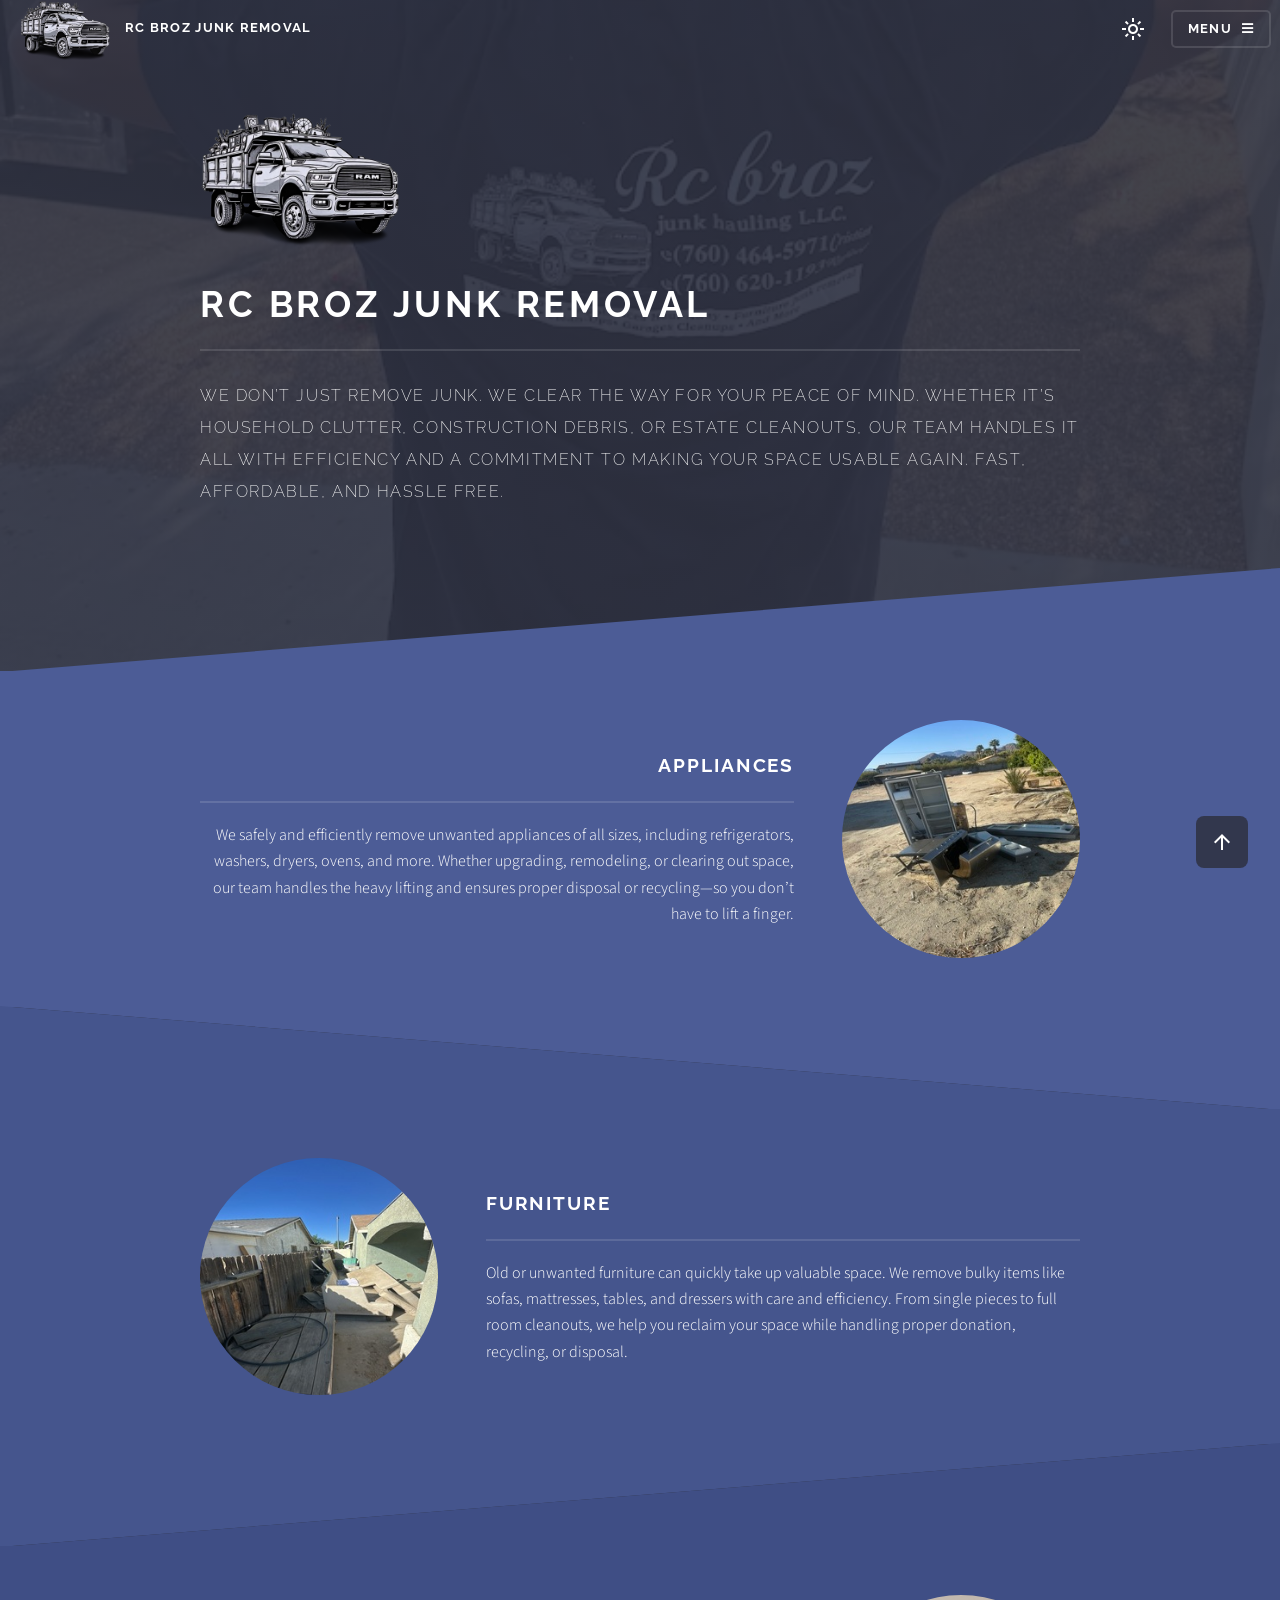
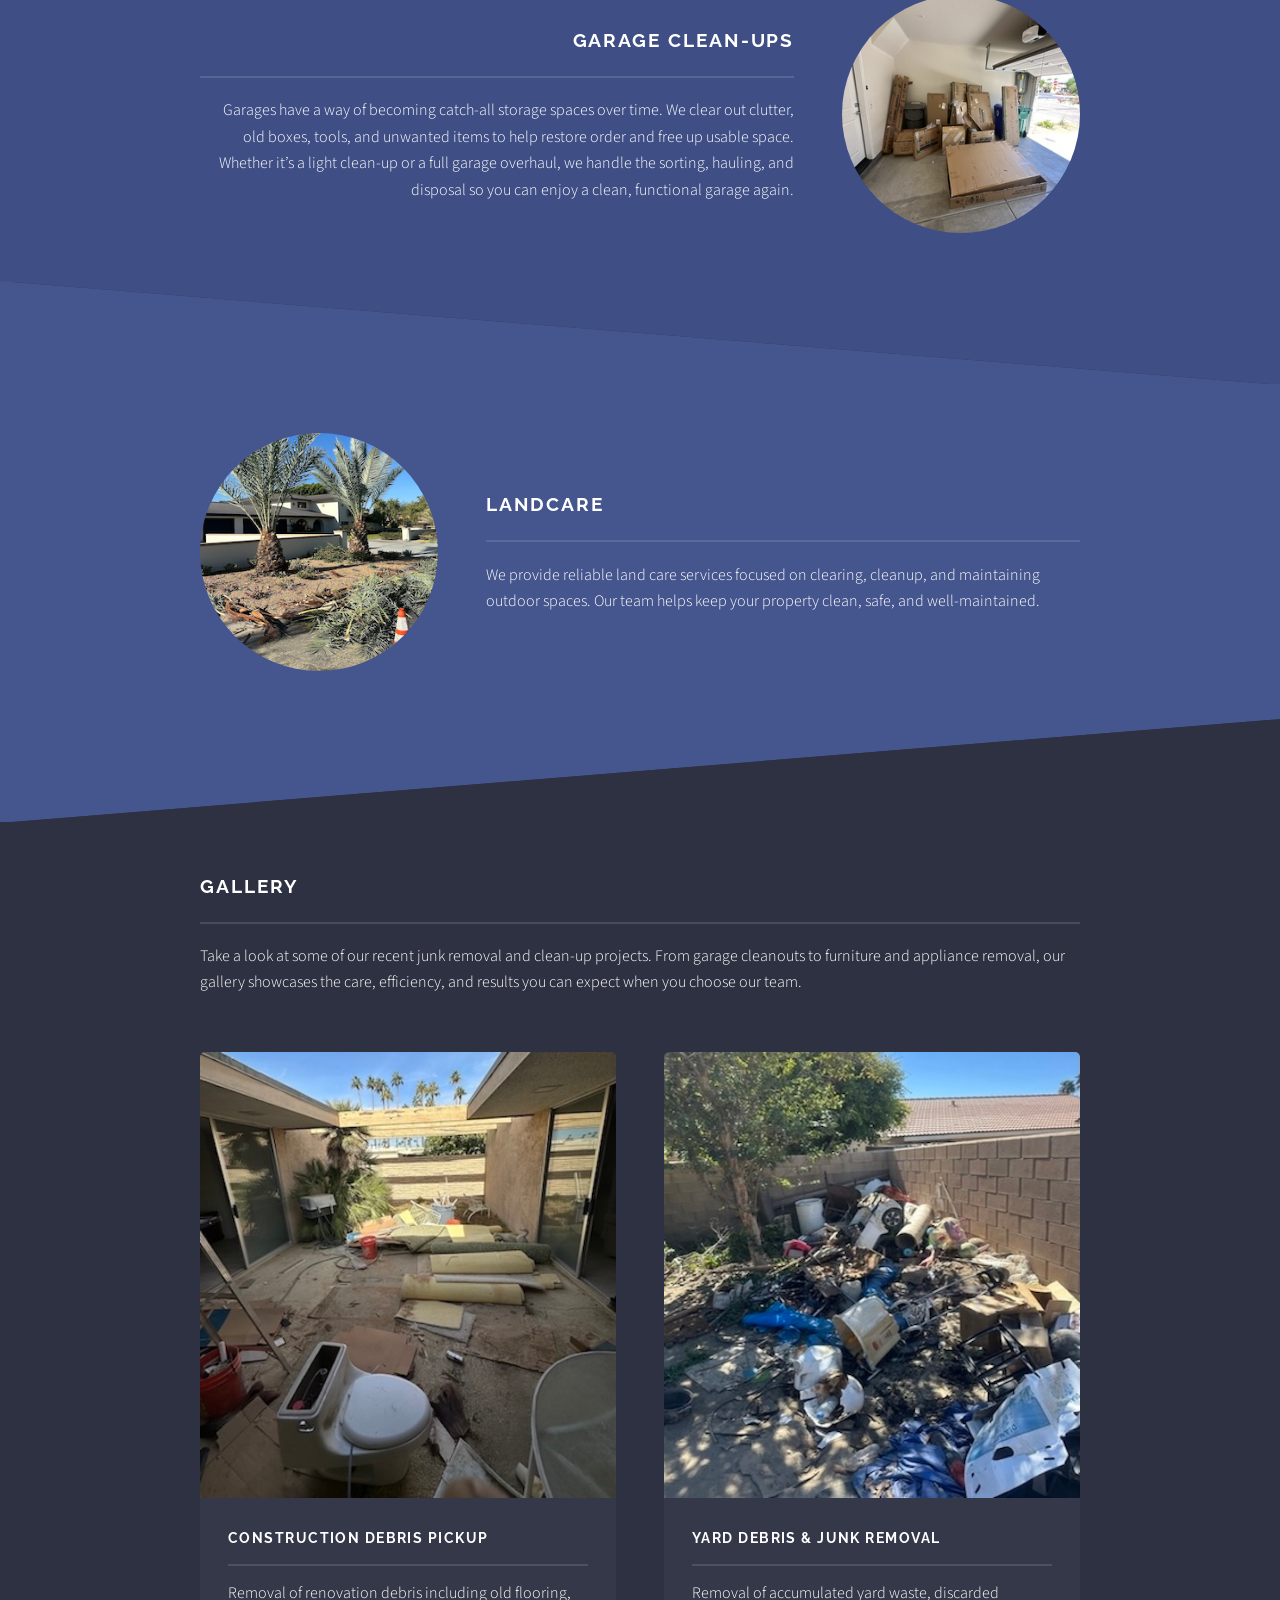
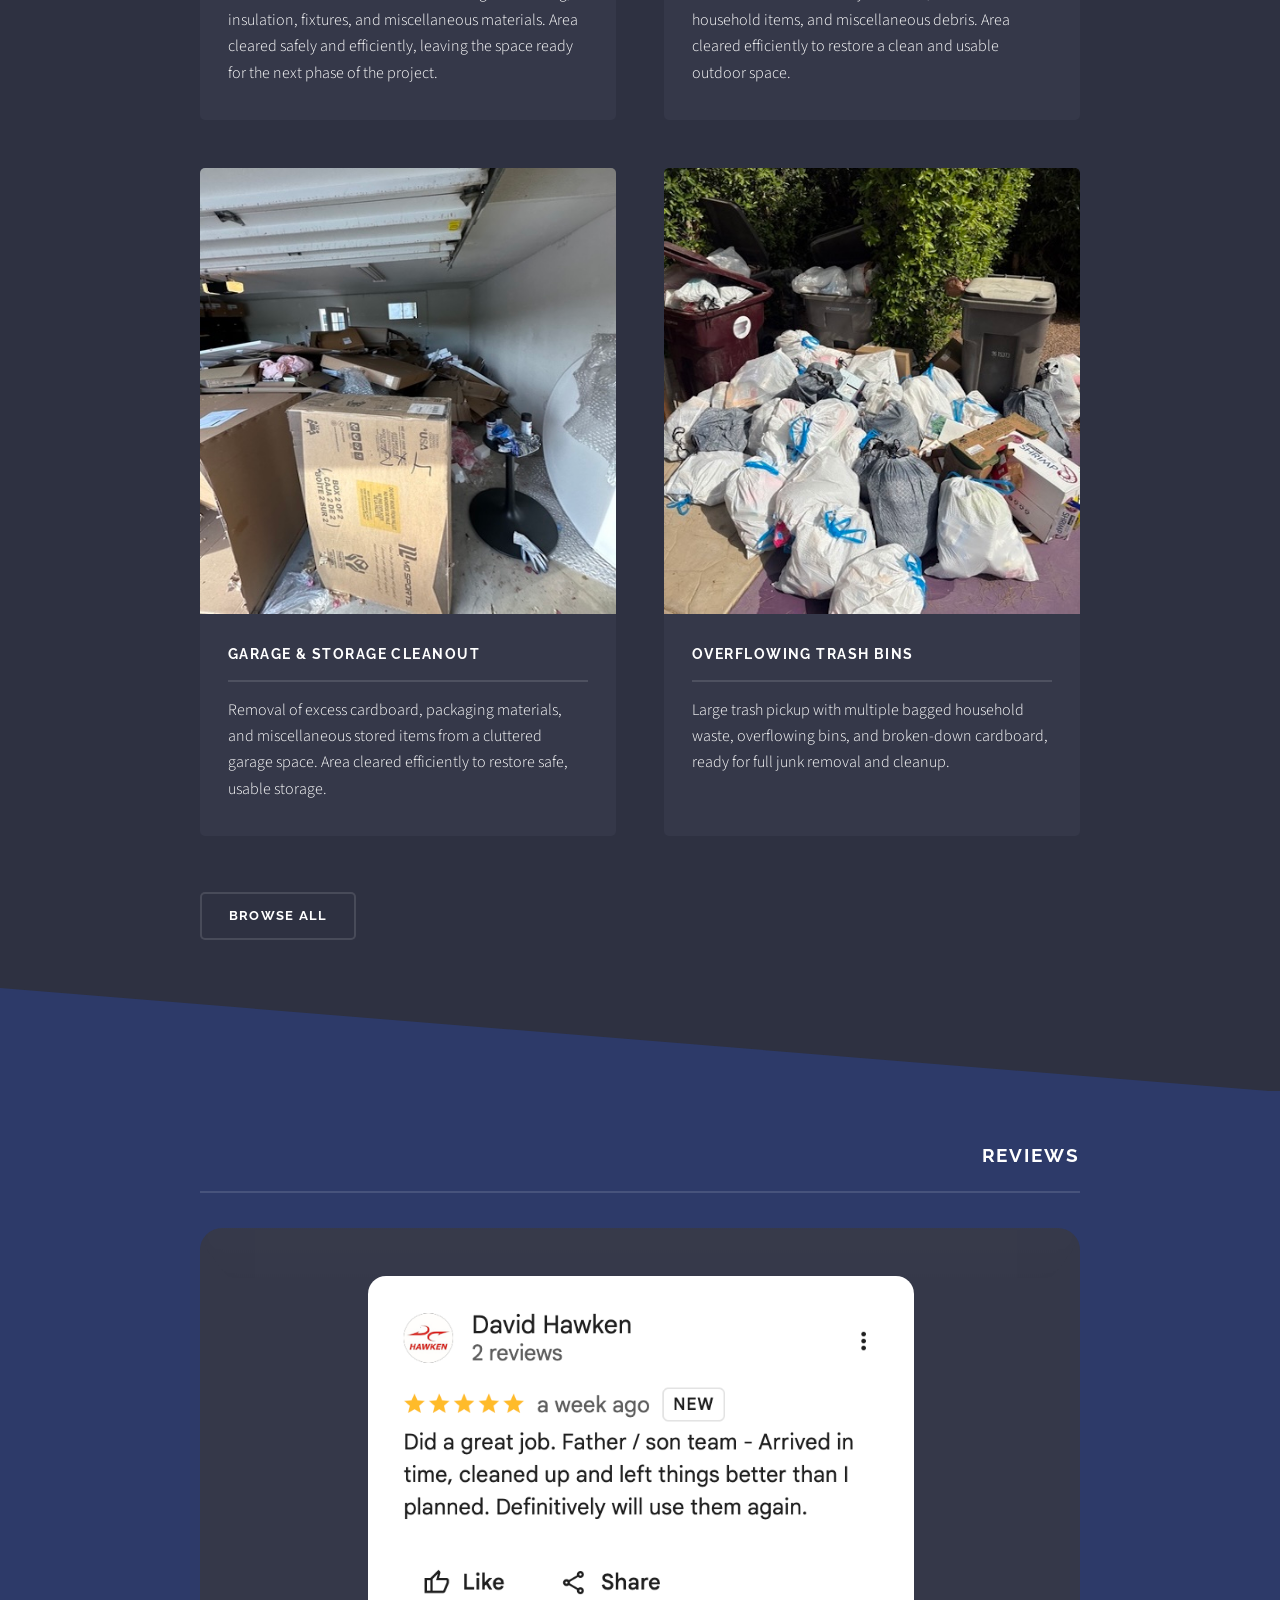
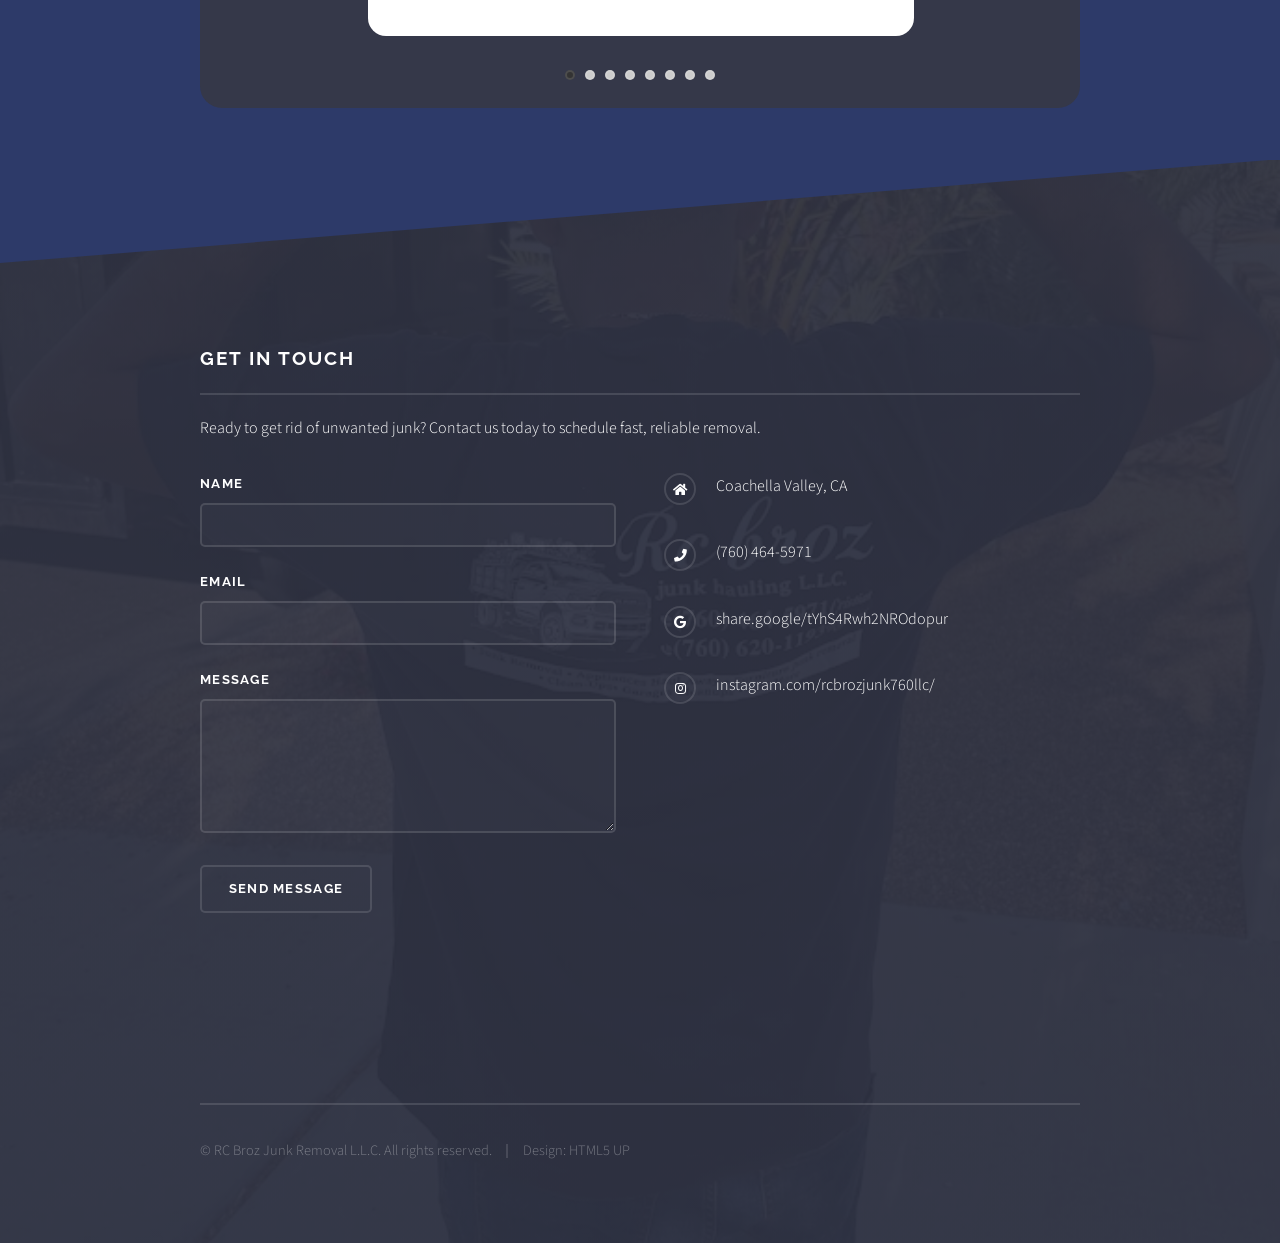
==== commit 9ae3934b: "Update index.html changed forms email on home page." ====
--- a/index.html
+++ b/index.html
@@ -200,7 +200,7 @@
 						<div class="inner">
 							<h2 class="major">Get in touch</h2>
 							<p>Ready to get rid of unwanted junk? Contact us today to schedule fast, reliable removal.</p>
-							<form action="https://formsubmit.co/785017e3aec598a515b92d6d73efd023" method="POST">
+							<form action="https://formsubmit.co/760ramservices@gmail.com" method="POST">
 								<div class="fields">
 									<div class="field">
 										<label for="name">Name</label>
@@ -397,4 +397,5 @@
 
 
 	</body>
-</html>+
+</html>
--- a/assets/css/main.css
+++ b/assets/css/main.css
@@ -247,10 +247,14 @@
 	width: 300px;
 	height: auto;
 	margin: 5px;
-	border: 10px solid white;
+	border: 10px solid #353849;
 	border-radius: 15px;
   }
 
+ /* Light mode override */
+[data-theme="light"] .gallery-images img {
+    border-color: white;
+}
 iframe {
 	margin-top: 50px;
 }
@@ -5005,4 +5009,4 @@
     [data-theme="light"] #header nav a#themeToggle .material-symbols-outlined {
         color: var(--text-primary) !important;
     }
-}+}
